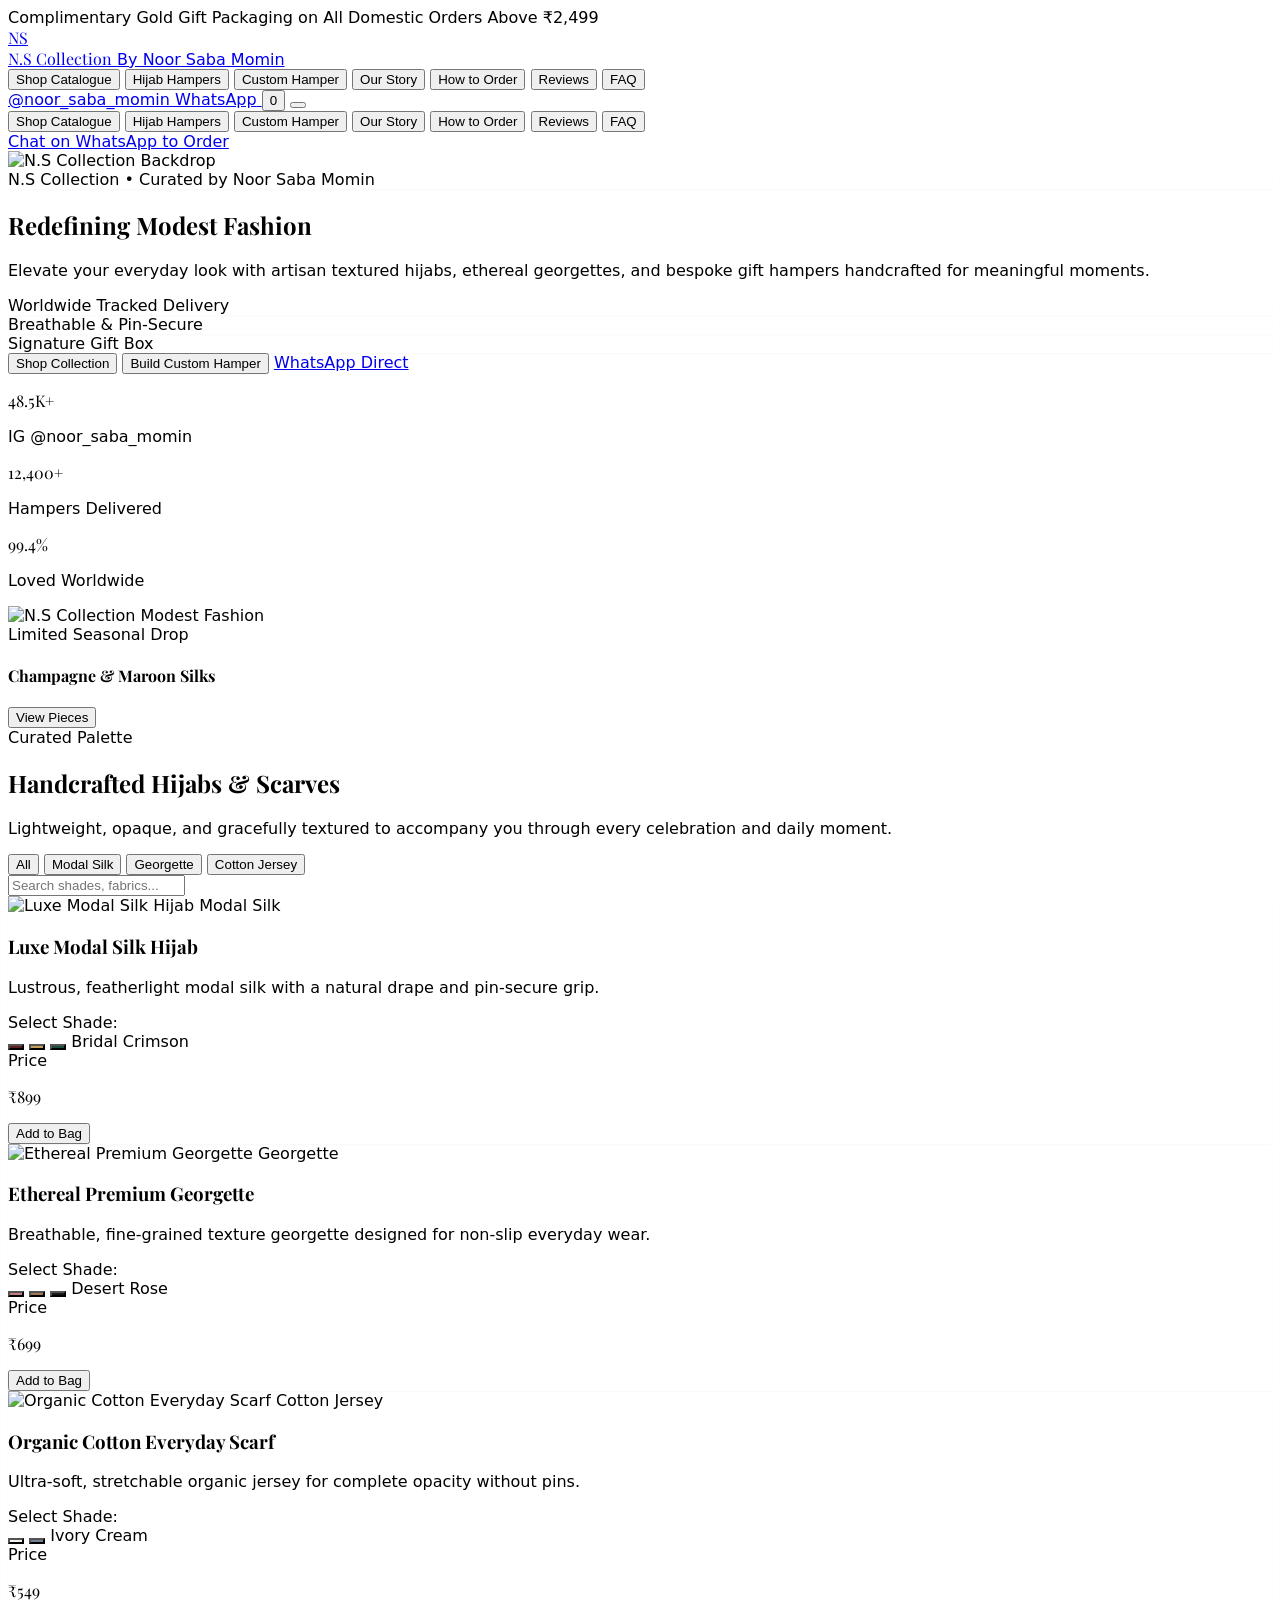
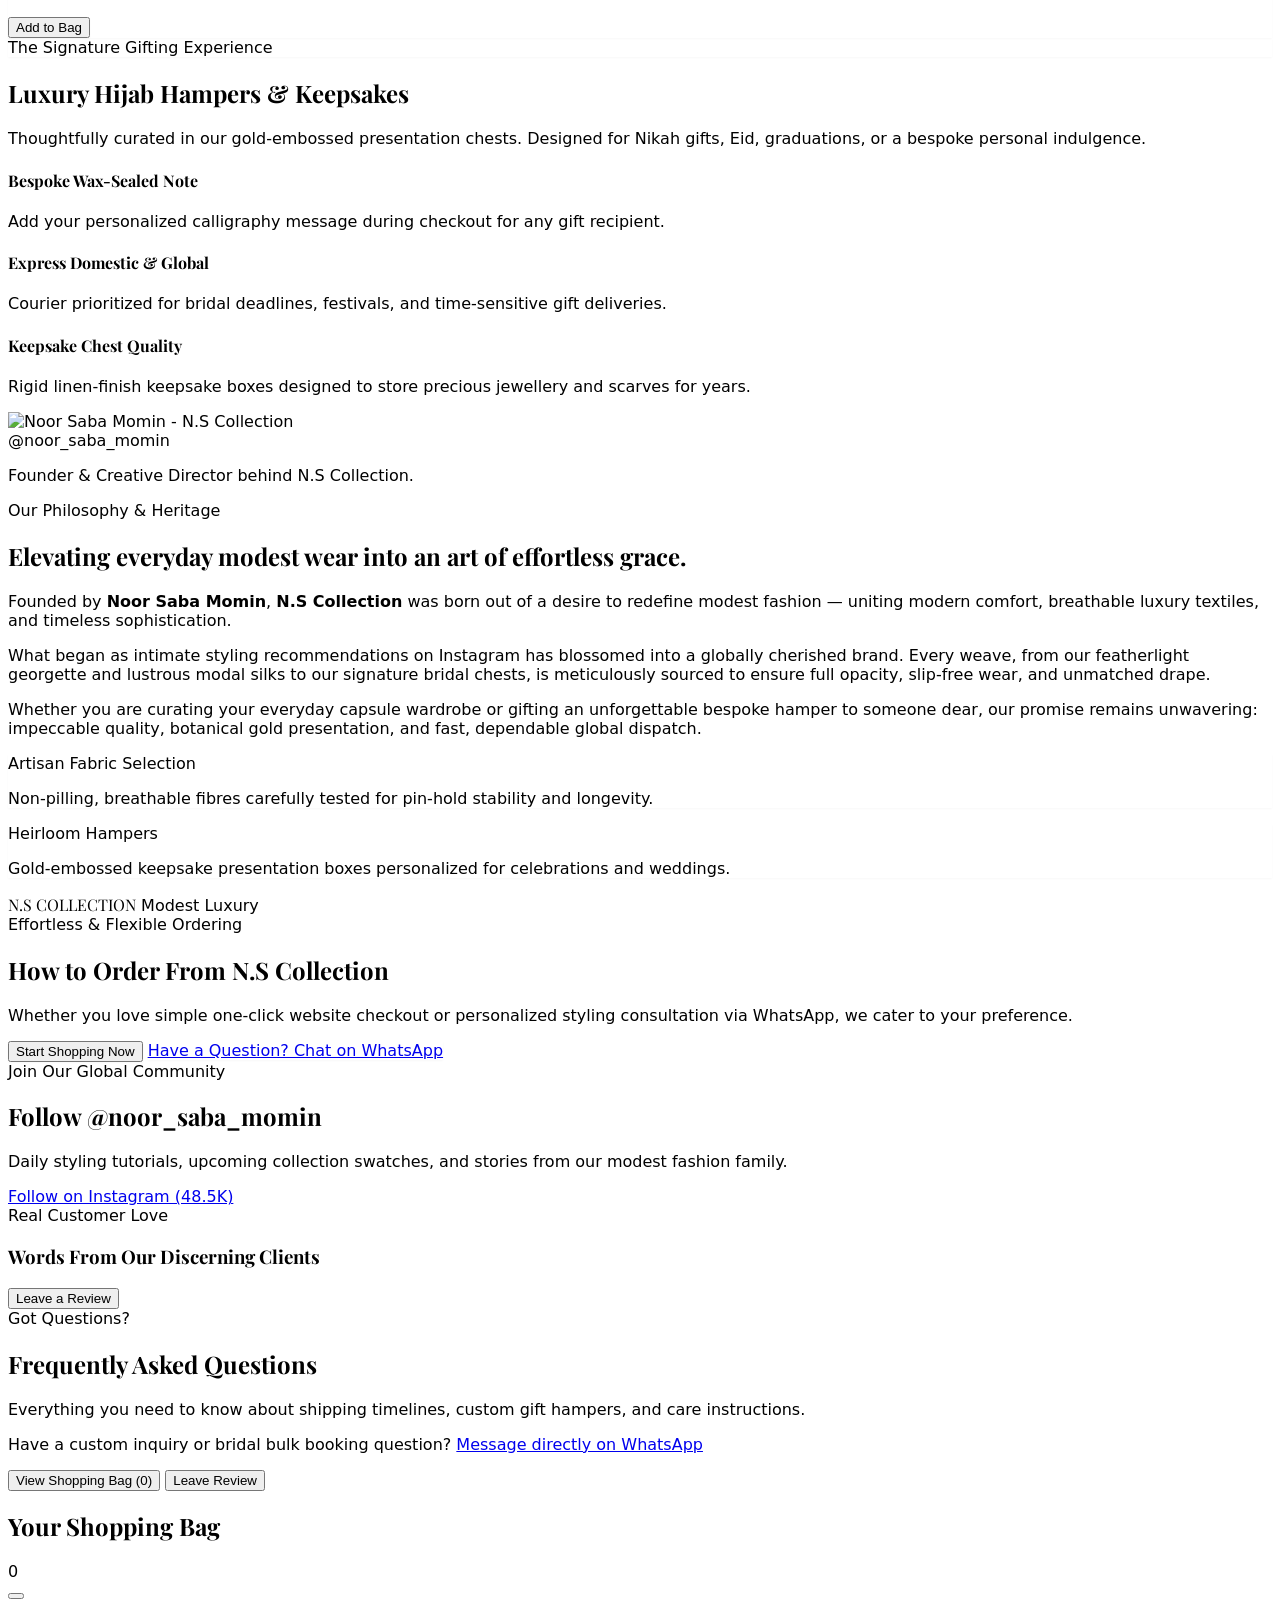
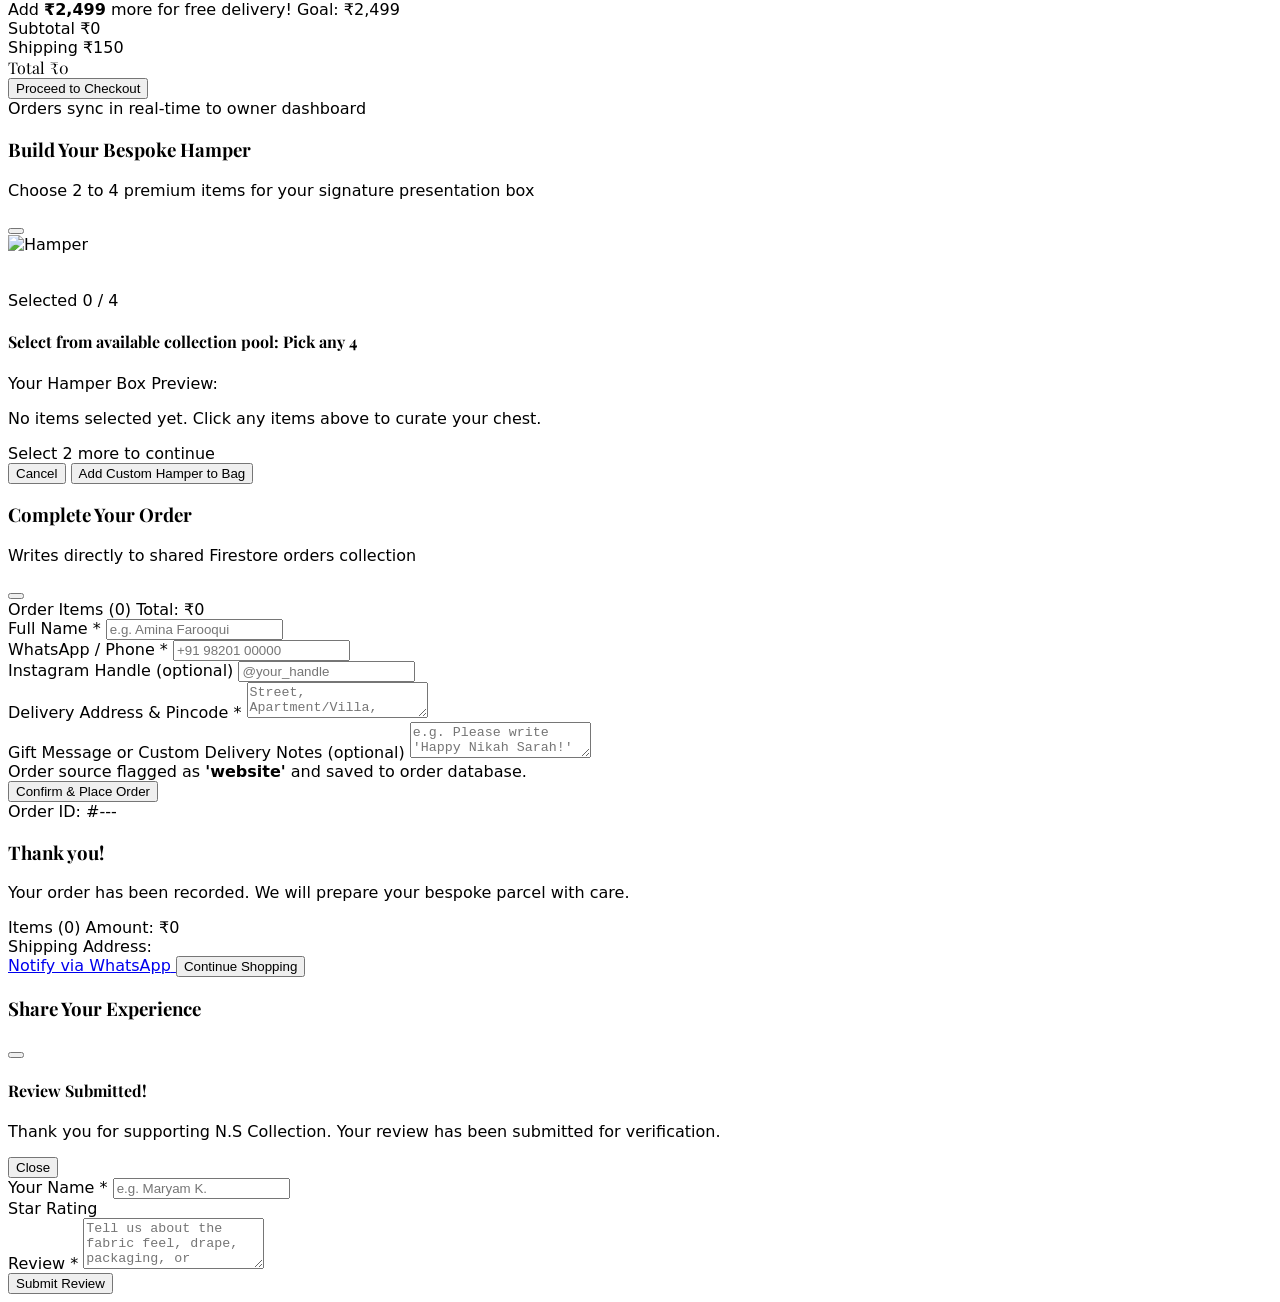
==== index.html @ 67eaa4ca "Rename app.html to index.html" ====
<!DOCTYPE html>
<html lang="en" class="scroll-smooth">
<head>
  <meta charset="UTF-8" />
  <meta name="viewport" content="width=device-width, initial-scale=1.0" />
  <title>N.S Collection | Storefront</title>

  <!-- Tailwind CSS -->
  <script src="https://cdn.tailwindcss.com"></script>

  <!-- Lucide Icons -->
  <script src="https://unpkg.com/lucide@latest"></script>

  <!-- Canvas Confetti -->
  <script src="https://cdn.jsdelivr.net/npm/canvas-confetti@1.6.0/dist/confetti.browser.min.js"></script>

  <!-- Google Fonts for Serif Look -->
  <link rel="preconnect" href="https://fonts.googleapis.com">
  <link rel="preconnect" href="https://fonts.gstatic.com" crossorigin>
  <link rel="stylesheet" href="style.css">
  <link href="https://fonts.googleapis.com/css2?family=Playfair+Display:ital,wght@0,400..700;1,400..700&display=swap" rel="stylesheet">
</head>
<body id="top" class="bg-[#FDFBF7] text-[#1E1E1E] antialiased">

  <!-- Promo Banner -->
  <div id="promo-banner" class="bg-[#5C1D24] text-[#FAF7F0] text-[11px] sm:text-xs py-1.5 px-3 text-center border-b border-[#C5A059]/30 relative overflow-hidden">
    <div class="flex items-center justify-center gap-1.5">
      <i data-lucide="sparkles" class="w-3 h-3 text-[#E6CA85] flex-shrink-0 animate-pulse"></i>
      <span id="promo-banner-text" class="font-sans font-medium tracking-wide">Complimentary Gold Gift Packaging on All Domestic Orders Above ₹2,499</span>
      <i data-lucide="sparkles" class="w-3 h-3 text-[#E6CA85] flex-shrink-0 animate-pulse"></i>
    </div>
  </div>

  <!-- HEADER / NAVBAR -->
  <header class="sticky top-0 z-40 bg-[#FDFBF7]/95 backdrop-blur-md border-b border-[#E8E1D5] transition-all">
    <div class="max-w-7xl mx-auto px-4 sm:px-6 lg:px-8 h-16 flex items-center justify-between">
      
      <!-- Brand Logo -->
      <a href="#top" id="brand-logo" class="flex-shrink-0 flex items-center gap-2">
        <div class="w-8 h-8 rounded-full bg-[#5C1D24] text-[#E6CA85] flex items-center justify-center font-serif font-bold text-sm border border-[#C5A059]">
          NS
        </div>
        <div class="flex flex-col">
          <span class="font-serif text-base font-semibold tracking-wide text-[#1E1E1E]">N.S Collection</span>
          <span class="text-[9px] tracking-widest uppercase text-[#C5A059] font-sans">By Noor Saba Momin</span>
        </div>
      </a>

      <!-- Desktop Nav Links -->
      <nav class="hidden lg:flex items-center space-x-5 text-[13px] font-medium text-[#1E1E1E]">
        <button onclick="navigateToSection('section-shop')" class="relative py-1 text-zinc-700 hover:text-[#5C1D24] transition-colors cursor-pointer">Shop Catalogue</button>
        <button onclick="navigateToSection('section-hampers')" class="relative py-1 text-zinc-700 hover:text-[#5C1D24] transition-colors cursor-pointer">Hijab Hampers</button>
        <button onclick="navigateToSection('section-custom-hamper')" class="relative py-1 text-zinc-700 hover:text-[#5C1D24] transition-colors cursor-pointer">Custom Hamper</button>
        <button onclick="navigateToSection('section-about')" class="relative py-1 text-zinc-700 hover:text-[#5C1D24] transition-colors cursor-pointer">Our Story</button>
        <button onclick="navigateToSection('section-how-to-order')" class="relative py-1 text-zinc-700 hover:text-[#5C1D24] transition-colors cursor-pointer">How to Order</button>
        <button onclick="navigateToSection('section-reviews')" class="relative py-1 text-zinc-700 hover:text-[#5C1D24] transition-colors cursor-pointer">Reviews</button>
        <button onclick="navigateToSection('section-faq')" class="relative py-1 text-zinc-700 hover:text-[#5C1D24] transition-colors cursor-pointer">FAQ</button>
      </nav>

      <!-- Right CTA Actions -->
      <div class="flex items-center gap-2.5">
        <a href="https://instagram.com/noor_saba_momin" target="_blank" rel="noopener noreferrer" title="Follow @noor_saba_momin on Instagram" class="hidden sm:flex items-center gap-1.5 text-[11px] text-zinc-600 hover:text-[#5C1D24] px-2.5 py-1 rounded-full border border-[#E8E1D5] hover:border-[#C5A059] transition-colors">
          <i data-lucide="instagram" class="w-3 h-3 text-[#C5A059]"></i>
          <span class="font-medium">@noor_saba_momin</span>
        </a>

        <a href="https://wa.me/?text=Hi%20N.S%20Collection%2C%20I%20would%20like%20to%20order%20from%20your%20hijab%20catalogue!" target="_blank" rel="noopener noreferrer" class="hidden md:flex items-center gap-1.5 bg-[#25D366]/10 text-[#128C7E] hover:bg-[#25D366]/20 px-2.5 py-1 rounded-full text-xs font-semibold border border-[#25D366]/30 transition-all">
          <i data-lucide="message-circle" class="w-3 h-3"></i>
          <span>WhatsApp</span>
        </a>

        <!-- Header Cart Button -->
        <button id="btn-open-cart" onclick="openCartDrawer()" aria-label="Open Shopping Bag" class="relative p-2 rounded-full bg-[#FAF7F0] border border-[#C5A059]/40 hover:bg-[#F3EDE2] text-[#1E1E1E] transition-colors flex items-center justify-center shadow-xs cursor-pointer">
          <i data-lucide="shopping-bag" class="w-4 h-4 text-[#5C1D24]"></i>
          <span id="cart-badge" class="absolute -top-1 -right-1 bg-[#5C1D24] text-white text-[10px] font-bold rounded-full w-4.5 h-4.5 flex items-center justify-center border-2 border-white shadow-xs">
            0
          </span>
        </button>

        <!-- Mobile Menu Toggle -->
        <button id="mobile-menu-btn" onclick="toggleMobileMenu()" class="lg:hidden p-1.5 rounded-lg text-zinc-700 hover:text-zinc-900 hover:bg-zinc-100 cursor-pointer" aria-label="Toggle menu">
          <i data-lucide="menu" id="menu-icon" class="w-5 h-5"></i>
          <i data-lucide="x" id="close-icon" class="w-5 h-5 hidden"></i>
        </button>
      </div>
    </div>

    <!-- Mobile Nav Drawer -->
    <div id="mobile-drawer" class="hidden lg:hidden bg-[#FDFBF7] border-b border-[#E8E1D5] px-4 pt-2 pb-5 space-y-2.5 shadow-lg">
      <div class="grid grid-cols-1 gap-1">
        <button onclick="navigateToSection('section-shop'); toggleMobileMenu();" class="text-left px-3 py-2 rounded-md text-xs font-medium text-zinc-800 hover:bg-[#F3EDE2] hover:text-[#5C1D24] cursor-pointer">Shop Catalogue</button>
        <button onclick="navigateToSection('section-hampers'); toggleMobileMenu();" class="text-left px-3 py-2 rounded-md text-xs font-medium text-zinc-800 hover:bg-[#F3EDE2] hover:text-[#5C1D24] cursor-pointer">Hijab Hampers</button>
        <button onclick="navigateToSection('section-custom-hamper'); toggleMobileMenu();" class="text-left px-3 py-2 rounded-md text-xs font-medium text-zinc-800 hover:bg-[#F3EDE2] hover:text-[#5C1D24] cursor-pointer">Custom Hamper</button>
        <button onclick="navigateToSection('section-about'); toggleMobileMenu();" class="text-left px-3 py-2 rounded-md text-xs font-medium text-zinc-800 hover:bg-[#F3EDE2] hover:text-[#5C1D24] cursor-pointer">Our Story</button>
        <button onclick="navigateToSection('section-how-to-order'); toggleMobileMenu();" class="text-left px-3 py-2 rounded-md text-xs font-medium text-zinc-800 hover:bg-[#F3EDE2] hover:text-[#5C1D24] cursor-pointer">How to Order</button>
        <button onclick="navigateToSection('section-reviews'); toggleMobileMenu();" class="text-left px-3 py-2 rounded-md text-xs font-medium text-zinc-800 hover:bg-[#F3EDE2] hover:text-[#5C1D24] cursor-pointer">Reviews</button>
        <button onclick="navigateToSection('section-faq'); toggleMobileMenu();" class="text-left px-3 py-2 rounded-md text-xs font-medium text-zinc-800 hover:bg-[#F3EDE2] hover:text-[#5C1D24] cursor-pointer">FAQ</button>
      </div>

      <div class="pt-2.5 border-t border-[#E8E1D5] flex flex-col gap-2">
        <a href="https://wa.me/?text=Hi%20N.S%20Collection%2C%20I%20would%20like%20to%20place%20an%20order!" target="_blank" rel="noopener noreferrer" class="flex items-center justify-center gap-1.5 w-full py-2 bg-[#25D366] text-white rounded-md text-xs font-medium shadow-xs">
          <i data-lucide="message-circle" class="w-3.5 h-3.5"></i>
          <span>Chat on WhatsApp to Order</span>
        </a>
      </div>
    </div>
  </header>

  <!-- Hero Section -->
  <section class="relative overflow-hidden pt-6 pb-12 lg:py-16 border-b border-[#EFE8DC]">
    <div class="absolute inset-0 z-0">
      <img id="hero-bg-img" src="https://images.unsplash.com/photo-1609357605129-26f69add5d6e?auto=format&fit=crop&w=2000&q=85" alt="N.S Collection Backdrop" class="w-full h-full object-cover object-center scale-105" />
      <div class="absolute inset-0 bg-gradient-to-r from-[#FDFBF7]/97 via-[#FAF6ED]/93 to-[#FDFBF7]/96 backdrop-blur-[2px]"></div>
      <div class="absolute inset-0 bg-[radial-gradient(#C5A059_1px,transparent_1px)] [background-size:24px_24px] opacity-10"></div>
    </div>

    <div class="absolute top-0 right-0 -mr-20 -mt-20 w-80 h-80 rounded-full bg-[#C5A059]/10 blur-3xl pointer-events-none z-0"></div>
    <div class="absolute bottom-0 left-0 -ml-20 -mb-20 w-72 h-72 rounded-full bg-[#5C1D24]/10 blur-3xl pointer-events-none z-0"></div>

    <div class="max-w-7xl mx-auto px-4 sm:px-6 lg:px-8 relative z-10">
      <div class="grid grid-cols-1 lg:grid-cols-12 gap-8 lg:gap-10 items-center">
        <div class="lg:col-span-7 text-center lg:text-left space-y-4 sm:space-y-5">
          <div class="inline-flex items-center gap-1.5 px-3 py-1 rounded-full bg-white/90 border border-[#C5A059]/40 text-[#5C1D24] text-[11px] font-medium tracking-wide shadow-2xs">
            <i data-lucide="sparkles" class="w-3 h-3 text-[#C5A059]"></i>
            <span>N.S Collection • Curated by Noor Saba Momin</span>
          </div>

          <h1 id="hero-heading" class="font-serif text-3xl sm:text-4xl lg:text-5xl font-normal text-[#1E1E1E] leading-[1.18] tracking-tight">
            Redefining Modest Fashion
          </h1>

          <p id="hero-subheading" class="font-sans text-xs sm:text-sm text-zinc-600 max-w-xl leading-relaxed font-light mx-auto lg:mx-0">
            Elevate your everyday look with artisan textured hijabs, ethereal georgettes, and bespoke gift hampers handcrafted for meaningful moments.
          </p>

          <div class="flex flex-wrap justify-center lg:justify-start gap-2 sm:gap-2.5 text-[11px] text-zinc-700 pt-1">
            <div class="flex items-center gap-1.5 px-2.5 py-1 rounded-md bg-white/90 border border-[#E8E1D5] shadow-2xs">
              <i data-lucide="globe" class="w-3 h-3 text-[#C5A059]"></i>
              <span class="font-medium">Worldwide Tracked Delivery</span>
            </div>
            <div class="flex items-center gap-1.5 px-2.5 py-1 rounded-md bg-white/90 border border-[#E8E1D5] shadow-2xs">
              <i data-lucide="shield-check" class="w-3 h-3 text-[#C5A059]"></i>
              <span class="font-medium">Breathable & Pin-Secure</span>
            </div>
            <div class="flex items-center gap-1.5 px-2.5 py-1 rounded-md bg-white/90 border border-[#E8E1D5] shadow-2xs">
              <i data-lucide="heart" class="w-3 h-3 text-[#5C1D24]"></i>
              <span class="font-medium">Signature Gift Box</span>
            </div>
          </div>

          <div class="flex flex-col sm:flex-row items-center justify-center lg:justify-start gap-2.5 pt-2">
            <button id="hero-cta-shop" class="w-full sm:w-auto px-5 py-2.5 rounded-full bg-[#5C1D24] text-white font-medium text-xs sm:text-sm hover:bg-[#47151a] transition-all shadow-xs hover:shadow-md flex items-center justify-center gap-2 group cursor-pointer">
              <span>Shop Collection</span>
              <i data-lucide="arrow-right" class="w-3.5 h-3.5 text-[#E6CA85] group-hover:translate-x-0.5 transition-transform"></i>
            </button>

            <button id="hero-cta-custom-hamper" class="w-full sm:w-auto px-4.5 py-2.5 rounded-full bg-white/90 text-[#1E1E1E] border border-[#C5A059] font-medium text-xs sm:text-sm hover:bg-[#F3EDE2] transition-all flex items-center justify-center gap-1.5 shadow-2xs cursor-pointer">
              <i data-lucide="sparkles" class="w-3.5 h-3.5 text-[#C5A059]"></i>
              <span>Build Custom Hamper</span>
            </button>

            <a href="https://wa.me/?text=Hello%20Noor%20Saba%2C%20I%20am%20interested%20in%20ordering%20from%20N.S%20Collection!" target="_blank" rel="noopener noreferrer" class="w-full sm:w-auto px-4 py-2.5 rounded-full bg-[#25D366]/10 text-[#128C7E] border border-[#25D366]/30 font-medium text-xs sm:text-sm hover:bg-[#25D366]/20 transition-all flex items-center justify-center gap-1.5">
              <i data-lucide="message-circle" class="w-3.5 h-3.5 text-[#25D366]"></i>
              <span>WhatsApp Direct</span>
            </a>
          </div>

          <div class="grid grid-cols-3 gap-3 pt-4 border-t border-[#E8E1D5]/80 max-w-md mx-auto lg:mx-0">
            <div>
              <p id="stat-ig" class="font-serif text-xl sm:text-2xl font-bold text-[#5C1D24]">48.5K+</p>
              <p class="text-[10px] text-zinc-500 font-medium mt-0.5">IG @noor_saba_momin</p>
            </div>
            <div>
              <p id="stat-hampers" class="font-serif text-xl sm:text-2xl font-bold text-[#C5A059]">12,400+</p>
              <p class="text-[10px] text-zinc-500 font-medium mt-0.5">Hampers Delivered</p>
            </div>
            <div>
              <p class="font-serif text-xl sm:text-2xl font-bold text-[#1E1E1E]">99.4%</p>
              <p class="text-[10px] text-zinc-500 font-medium mt-0.5">Loved Worldwide</p>
            </div>
          </div>
        </div>

        <div class="lg:col-span-5 relative">
          <div class="relative mx-auto max-w-sm lg:max-w-none">
            <div class="absolute -inset-2 rounded-xl border border-[#C5A059]/40 transform rotate-1 hidden sm:block pointer-events-none"></div>
            <div class="relative rounded-lg overflow-hidden shadow-xl bg-zinc-100 aspect-[4/5] border border-[#E8E1D5]">
              <img id="hero-img" src="https://images.unsplash.com/photo-1584917865442-de89df76afd3?auto=format&fit=crop&w=1200&q=85" alt="N.S Collection Modest Fashion" class="w-full h-full object-cover object-center transform hover:scale-103 transition-transform duration-700" />
              <div class="absolute bottom-3 left-3 right-3 bg-[#FDFBF7]/95 backdrop-blur-xs p-3 rounded-lg border border-[#C5A059]/30 shadow-md flex items-center justify-between">
                <div>
                  <span class="text-[9px] tracking-widest uppercase font-semibold text-[#C5A059] block">Limited Seasonal Drop</span>
                  <h4 class="font-serif text-xs sm:text-sm font-semibold text-[#1E1E1E]">Champagne & Maroon Silks</h4>
                </div>
                <button id="hero-card-view-btn" class="text-[11px] font-semibold text-[#5C1D24] underline underline-offset-2 hover:text-[#C5A059] transition-colors cursor-pointer">
                  View Pieces
                </button>
              </div>
            </div>
          </div>
        </div>
      </div>
    </div>
  </section>

  <!-- SHOP SECTION -->
  <section id="section-shop" class="py-14 sm:py-16 bg-[#FDFBF7] border-b border-[#EFE8DC]">
    <div class="max-w-7xl mx-auto px-4 sm:px-6 lg:px-8">
      
      <div class="text-center max-w-2xl mx-auto space-y-2 mb-8 sm:mb-10">
        <div class="inline-flex items-center gap-1.5 text-[11px] font-semibold uppercase tracking-[0.2em] text-[#C5A059]">
          <i data-lucide="sparkles" class="w-3 h-3"></i>
          <span>Curated Palette</span>
        </div>
        <h2 class="font-serif text-2xl sm:text-3xl lg:text-4xl font-normal text-[#1E1E1E]">
          Handcrafted Hijabs & Scarves
        </h2>
        <p class="font-sans text-xs sm:text-sm text-zinc-600 font-light max-w-lg mx-auto">
          Lightweight, opaque, and gracefully textured to accompany you through every celebration and daily moment.
        </p>
      </div>

      <!-- Filter Controls & Search Bar -->
      <div class="flex flex-col md:flex-row items-center justify-between gap-3 mb-8">
        <div id="category-tabs-container" class="flex items-center gap-1.5 overflow-x-auto w-full md:w-auto pb-1.5 md:pb-0 scrollbar-none">
          <!-- Dynamically Generated Category Tabs -->
        </div>

        <div class="relative w-full md:w-64">
          <i data-lucide="search" class="w-3.5 h-3.5 text-zinc-400 absolute left-3 top-1/2 -translate-y-1/2"></i>
          <input
            type="text"
            id="shop-search-input"
            placeholder="Search shades, fabrics..."
            oninput="handleSearch(event)"
            class="w-full pl-8 pr-3 py-1.5 bg-white border border-[#E8E1D5] rounded-full text-xs text-zinc-800 focus:outline-none focus:border-[#C5A059] focus:ring-1 focus:ring-[#C5A059] transition-all"
          />
        </div>
      </div>

      <!-- Product Cards Grid -->
      <div id="product-grid-container">
        <!-- Dynamic Product Cards Grid Rendered Here -->
      </div>
    </div>
  </section>

  <!-- Hampers Section -->
  <section id="section-hampers" class="py-14 sm:py-16 bg-[#FAF7F0] border-b border-[#EFE8DC] relative overflow-hidden">
    <div class="absolute top-1/2 left-0 -translate-y-1/2 w-80 h-80 bg-[#C5A059]/5 rounded-full blur-3xl pointer-events-none"></div>

    <div class="max-w-7xl mx-auto px-4 sm:px-6 lg:px-8 relative z-10">
      <div class="text-center max-w-2xl mx-auto space-y-2 mb-10">
        <div class="inline-flex items-center gap-1.5 px-3 py-1 rounded-full bg-white border border-[#C5A059]/50 text-[#5C1D24] text-[11px] font-semibold uppercase tracking-[0.2em] shadow-2xs">
          <i data-lucide="gift" class="w-3 h-3 text-[#C5A059]"></i>
          <span>The Signature Gifting Experience</span>
        </div>
        <h2 class="font-serif text-2xl sm:text-3xl lg:text-4xl font-normal text-[#1E1E1E]">Luxury Hijab Hampers & Keepsakes</h2>
        <p class="font-sans text-xs sm:text-sm text-zinc-600 font-light leading-relaxed max-w-lg mx-auto">
          Thoughtfully curated in our gold-embossed presentation chests. Designed for Nikah gifts, Eid, graduations, or a bespoke personal indulgence.
        </p>
      </div>

      <div id="hampers-grid" class="grid grid-cols-1 lg:grid-cols-2 gap-6 lg:gap-8 mb-12">
        <!-- Rendered dynamically by JavaScript -->
      </div>

      <div class="bg-white rounded-xl border border-[#E8E1D5] p-4 sm:p-5 grid grid-cols-1 md:grid-cols-3 gap-4 text-center divide-y md:divide-y-0 md:divide-x divide-[#E8E1D5]">
        <div class="px-3 space-y-0.5">
          <h4 class="font-serif text-sm font-semibold text-[#1E1E1E]">Bespoke Wax-Sealed Note</h4>
          <p class="text-[11px] text-zinc-500 font-light">Add your personalized calligraphy message during checkout for any gift recipient.</p>
        </div>
        <div class="pt-3 md:pt-0 px-3 space-y-0.5">
          <h4 class="font-serif text-sm font-semibold text-[#1E1E1E]">Express Domestic & Global</h4>
          <p class="text-[11px] text-zinc-500 font-light">Courier prioritized for bridal deadlines, festivals, and time-sensitive gift deliveries.</p>
        </div>
        <div class="pt-3 md:pt-0 px-3 space-y-0.5">
          <h4 class="font-serif text-sm font-semibold text-[#1E1E1E]">Keepsake Chest Quality</h4>
          <p class="text-[11px] text-zinc-500 font-light">Rigid linen-finish keepsake boxes designed to store precious jewellery and scarves for years.</p>
        </div>
      </div>
    </div>
  </section>

  <!-- About Section -->
  <section id="section-about" class="py-14 sm:py-16 bg-[#FAF7F0] border-b border-[#EFE8DC] relative overflow-hidden">
    <div class="max-w-7xl mx-auto px-4 sm:px-6 lg:px-8">
      <div class="grid grid-cols-1 lg:grid-cols-12 gap-8 lg:gap-10 items-center">
        <div class="lg:col-span-5 relative order-2 lg:order-1">
          <div class="relative mx-auto max-w-xs sm:max-w-sm">
            <div class="rounded-xl overflow-hidden shadow-md border border-[#C5A059]/40 aspect-[4/5] bg-zinc-200">
              <img src="https://images.unsplash.com/photo-1596755094514-f87e34085b2c?auto=format&fit=crop&w=800&q=80" alt="Noor Saba Momin - N.S Collection" class="w-full h-full object-cover" />
            </div>
            <div class="absolute -bottom-4 -right-2 sm:-right-4 bg-white p-3 rounded-lg shadow-md border border-[#E8E1D5] max-w-[200px]">
              <div class="flex items-center gap-1.5 mb-0.5">
                <i data-lucide="instagram" class="w-3.5 h-3.5 text-[#5C1D24]"></i>
                <span class="text-xs font-bold text-zinc-900">@noor_saba_momin</span>
              </div>
              <p class="text-[10px] text-zinc-500 leading-tight">Founder & Creative Director behind N.S Collection.</p>
            </div>
          </div>
        </div>

        <div class="lg:col-span-7 space-y-4 order-1 lg:order-2">
          <div class="inline-flex items-center gap-1.5 text-[11px] font-semibold uppercase tracking-[0.2em] text-[#C5A059]">
            <i data-lucide="sparkles" class="w-3 h-3"></i>
            <span>Our Philosophy & Heritage</span>
          </div>

          <h2 class="font-serif text-2xl sm:text-3xl text-[#1E1E1E] font-normal leading-snug">
            Elevating everyday modest wear into an art of effortless grace.
          </h2>

          <div class="space-y-3 font-sans text-xs sm:text-sm text-zinc-600 leading-relaxed font-light">
            <p>Founded by <strong class="font-medium text-zinc-800">Noor Saba Momin</strong>, <strong>N.S Collection</strong> was born out of a desire to redefine modest fashion — uniting modern comfort, breathable luxury textiles, and timeless sophistication.</p>
            <p>What began as intimate styling recommendations on Instagram has blossomed into a globally cherished brand. Every weave, from our featherlight georgette and lustrous modal silks to our signature bridal chests, is meticulously sourced to ensure full opacity, slip-free wear, and unmatched drape.</p>
            <p>Whether you are curating your everyday capsule wardrobe or gifting an unforgettable bespoke hamper to someone dear, our promise remains unwavering: impeccable quality, botanical gold presentation, and fast, dependable global dispatch.</p>
          </div>

          <div class="grid grid-cols-1 sm:grid-cols-2 gap-3 pt-2">
            <div class="p-3 rounded-lg bg-white border border-[#E8E1D5] shadow-2xs space-y-1">
              <div class="flex items-center gap-1.5 text-[#5C1D24] font-semibold text-xs">
                <i data-lucide="award" class="w-3.5 h-3.5 text-[#C5A059]"></i>
                <span>Artisan Fabric Selection</span>
              </div>
              <p class="text-[11px] text-zinc-500 leading-normal font-light">
                Non-pilling, breathable fibres carefully tested for pin-hold stability and longevity.
              </p>
            </div>

            <div class="p-3 rounded-lg bg-white border border-[#E8E1D5] shadow-2xs space-y-1">
              <div class="flex items-center gap-1.5 text-[#5C1D24] font-semibold text-xs">
                <i data-lucide="package-check" class="w-3.5 h-3.5 text-[#C5A059]"></i>
                <span>Heirloom Hampers</span>
              </div>
              <p class="text-[11px] text-zinc-500 leading-normal font-light">
                Gold-embossed keepsake presentation boxes personalized for celebrations and weddings.
              </p>
            </div>
          </div>

          <div class="pt-2">
            <div class="flex items-center gap-2">
              <span class="font-serif text-lg font-bold text-[#5C1D24] tracking-wider">N.S COLLECTION</span>
              <span class="text-[10px] text-[#C5A059] uppercase tracking-widest border-l border-[#E8E1D5] pl-2">Modest Luxury</span>
            </div>
          </div>
        </div>
      </div>
    </div>
  </section>

  <!-- How To Order Section -->
  <section id="section-how-to-order" class="py-14 sm:py-16 bg-[#FAF7F0] border-b border-[#EFE8DC]">
    <div class="max-w-7xl mx-auto px-4 sm:px-6 lg:px-8">
      <div class="text-center max-w-2xl mx-auto space-y-2 mb-10">
        <div class="inline-flex items-center gap-1.5 text-[11px] font-semibold uppercase tracking-[0.2em] text-[#C5A059]">
          <i data-lucide="sparkles" class="w-3 h-3"></i>
          <span>Effortless & Flexible Ordering</span>
        </div>
        <h2 class="font-serif text-2xl sm:text-3xl font-normal text-[#1E1E1E]">How to Order From N.S Collection</h2>
        <p class="font-sans text-xs sm:text-sm text-zinc-600 font-light">
          Whether you love simple one-click website checkout or personalized styling consultation via WhatsApp, we cater to your preference.
        </p>
      </div>

      <div id="how-to-order-steps" class="grid grid-cols-1 md:grid-cols-3 gap-5 relative">
        <!-- Rendered dynamically by JavaScript -->
      </div>

      <div class="mt-8 text-center flex flex-wrap items-center justify-center gap-3">
        <button id="btn-start-shopping" class="px-5 py-2.5 rounded-full bg-[#5C1D24] text-white text-xs sm:text-sm font-medium hover:bg-[#47151a] transition-all shadow-2xs cursor-pointer">
          Start Shopping Now
        </button>
        <a href="https://wa.me/?text=Hi%20N.S%20Collection%2C%20I%20have%20a%20question%20about%20ordering!" target="_blank" rel="noopener noreferrer" class="px-4.5 py-2.5 rounded-full bg-white border border-[#25D366] text-[#128C7E] text-xs sm:text-sm font-medium hover:bg-[#25D366]/10 transition-all flex items-center gap-1.5 shadow-2xs">
          <i data-lucide="message-circle" class="w-3.5 h-3.5 text-[#25D366]"></i>
          <span>Have a Question? Chat on WhatsApp</span>
        </a>
      </div>
    </div>
  </section>

  <!-- SOCIAL PROOF / REVIEWS SECTION -->
  <section id="section-reviews" class="py-14 sm:py-16 bg-[#FDFBF7] border-b border-[#EFE8DC]">
    <div class="max-w-7xl mx-auto px-4 sm:px-6 lg:px-8 space-y-10">
      
      <!-- Instagram Header & Follower Proof -->
      <div class="text-center max-w-2xl mx-auto space-y-2">
        <div class="inline-flex items-center gap-1.5 px-3 py-1 rounded-full bg-white border border-[#C5A059]/40 text-[#5C1D24] text-[11px] font-semibold uppercase tracking-[0.2em] shadow-xs">
          <i data-lucide="instagram" class="w-3 h-3 text-[#C5A059]"></i>
          <span>Join Our Global Community</span>
        </div>

        <h2 class="font-serif text-2xl sm:text-3xl text-[#1E1E1E] font-normal">
          Follow @noor_saba_momin
        </h2>

        <p class="font-sans text-xs sm:text-sm text-zinc-600 font-light max-w-md mx-auto leading-relaxed">
          Daily styling tutorials, upcoming collection swatches, and stories from our modest fashion family.
        </p>

        <div class="pt-1.5">
          <a
            href="https://instagram.com/noor_saba_momin"
            target="_blank"
            rel="noopener noreferrer"
            class="inline-flex items-center gap-1.5 px-4.5 py-2 rounded-full bg-gradient-to-r from-[#833AB4] via-[#FD1D1D] to-[#F77737] text-white text-xs font-semibold shadow-xs hover:opacity-95 transition-opacity"
          >
            <i data-lucide="instagram" class="w-3.5 h-3.5"></i>
            <span id="ig-follower-text">Follow on Instagram (48.5K)</span>
          </a>
        </div>
      </div>

      <!-- Instagram Highlight Reel Grid -->
      <div id="instagram-reel-grid" class="grid grid-cols-2 lg:grid-cols-4 gap-3 sm:gap-4">
        <!-- Rendered via JavaScript -->
      </div>

      <!-- Customer Reviews & Testimonials Section -->
      <div class="pt-6 border-t border-[#E8E1D5] space-y-6">
        <div class="flex flex-col sm:flex-row items-center justify-between gap-3">
          <div>
            <span class="text-[10px] font-semibold uppercase tracking-wider text-[#C5A059] block">
              Real Customer Love
            </span>
            <h3 class="font-serif text-xl sm:text-2xl text-[#1E1E1E]">
              Words From Our Discerning Clients
            </h3>
          </div>
          <button
            onclick="openReviewModal()"
            class="px-4 py-2 rounded-full bg-white border border-[#C5A059] hover:bg-[#FAF7F0] text-[#5C1D24] text-xs font-semibold flex items-center gap-1.5 shadow-xs transition-colors cursor-pointer"
          >
            <i data-lucide="message-square-heart" class="w-3.5 h-3.5 text-[#C5A059]"></i>
            <span>Leave a Review</span>
          </button>
        </div>

        <div id="testimonials-grid" class="grid grid-cols-1 md:grid-cols-3 gap-4">
          <!-- Rendered via JavaScript -->
        </div>
      </div>

    </div>
  </section>

  <!-- FAQ Section -->
  <section id="section-faq" class="py-14 sm:py-16 bg-[#FDFBF7] border-b border-[#EFE8DC]">
    <div class="max-w-3xl mx-auto px-4 sm:px-6 lg:px-8">
      <div class="text-center space-y-2 mb-8">
        <div class="inline-flex items-center gap-1.5 text-[11px] font-semibold uppercase tracking-[0.2em] text-[#C5A059]">
          <i data-lucide="help-circle" class="w-3 h-3"></i>
          <span>Got Questions?</span>
        </div>
        <h2 class="font-serif text-2xl sm:text-3xl font-normal text-[#1E1E1E]">Frequently Asked Questions</h2>
        <p class="font-sans text-xs sm:text-sm text-zinc-600 font-light">
          Everything you need to know about shipping timelines, custom gift hampers, and care instructions.
        </p>
      </div>

      <div id="faq-accordion" class="space-y-2.5">
        <!-- Rendered dynamically by JavaScript -->
      </div>

      <div class="mt-8 text-center bg-[#FAF7F0] p-4 rounded-xl border border-[#E8E1D5]">
        <p class="text-xs text-zinc-700">
          Have a custom inquiry or bridal bulk booking question?
          <a href="https://wa.me/?text=Hi%20Noor%20Saba%2C%20I%20have%20a%20question%20about%20N.S%20Collection!" target="_blank" rel="noopener noreferrer" class="text-[#5C1D24] font-semibold underline underline-offset-2 hover:text-[#C5A059] transition-colors">
            Message directly on WhatsApp
          </a>
        </p>
      </div>
    </div>
  </section>

  <!-- Open Cart Trigger (Floating CTA Bar) -->
  <div class="fixed bottom-4 right-4 z-40 flex items-center">
    <button id="btn-open-cart-floating" class="px-4 py-3 rounded-full bg-[#5C1D24] text-white text-xs font-bold shadow-lg hover:bg-[#47151a] flex items-center gap-2 cursor-pointer">
      <i data-lucide="shopping-bag" class="w-4 h-4 text-[#E6CA85]"></i>
      <span>View Shopping Bag (<span id="floating-cart-count">0</span>)</span>
    </button>
    <button id="btn-open-review-floating" class="ml-2 px-4 py-3 rounded-full bg-[#C5A059] text-white text-xs font-bold shadow-lg hover:bg-[#b08d47] flex items-center gap-2 cursor-pointer inline-flex">
      <i data-lucide="message-square-heart" class="w-4 h-4"></i>
      <span>Leave Review</span>
    </button>
  </div>

  <!-- Cart Drawer -->
  <div id="modal-cart-drawer" class="fixed inset-0 z-50 overflow-hidden hidden">
    <div id="cart-drawer-backdrop" class="absolute inset-0 bg-black/50 backdrop-blur-xs transition-opacity"></div>
    <div class="absolute inset-y-0 right-0 max-w-full flex pl-8">
      <div class="w-screen max-w-sm sm:max-w-md bg-[#FDFBF7] shadow-2xl flex flex-col border-l border-[#E8E1D5]">
        <div class="px-5 py-4 bg-[#FAF7F0] border-b border-[#E8E1D5] flex items-center justify-between">
          <div class="flex items-center gap-2">
            <i data-lucide="shopping-bag" class="w-4 h-4 text-[#5C1D24]"></i>
            <h2 class="font-serif text-lg font-medium text-[#1E1E1E]">Your Shopping Bag</h2>
            <span id="cart-item-badge" class="text-[11px] bg-[#5C1D24] text-white px-2 py-0.2 rounded-full font-bold">0</span>
          </div>
          <button id="btn-close-cart" class="p-1 rounded-full text-zinc-400 hover:text-zinc-700 hover:bg-zinc-200 transition-colors cursor-pointer">
            <i data-lucide="x" class="w-4 h-4"></i>
          </button>
        </div>

        <div class="px-5 py-2.5 bg-[#FAF8F3] border-b border-[#E8E1D5] space-y-1">
          <div class="flex items-center justify-between text-[11px] text-zinc-700 font-medium">
            <span id="free-shipping-message">Add <strong class="text-[#5C1D24]">₹2,499</strong> more for free delivery!</span>
            <span class="text-[10px] text-zinc-500 font-normal">Goal: ₹2,499</span>
          </div>
          <div class="w-full h-1 bg-zinc-200 rounded-full overflow-hidden">
            <div id="free-shipping-bar" class="h-full bg-gradient-to-r from-[#C5A059] to-[#5C1D24] transition-all duration-300 rounded-full" style="width: 0%;"></div>
          </div>
        </div>

        <div id="cart-items-container" class="flex-1 overflow-y-auto p-4 sm:p-5 space-y-3">
          <!-- Rendered dynamically by JavaScript -->
        </div>

        <div id="cart-footer" class="p-4 sm:p-5 bg-[#FAF7F0] border-t border-[#E8E1D5] space-y-3 hidden">
          <div class="space-y-1 text-xs text-zinc-600">
            <div class="flex justify-between">
              <span>Subtotal</span>
              <span id="cart-subtotal" class="font-semibold text-zinc-900">₹0</span>
            </div>
            <div class="flex justify-between">
              <span>Shipping</span>
              <span id="cart-shipping" class="font-semibold text-[#1E1E1E]">₹150</span>
            </div>
            <div class="flex justify-between pt-1.5 border-t border-[#E8E1D5]">
              <span class="font-serif font-bold text-zinc-900">Total</span>
              <span id="cart-total" class="font-serif font-bold text-base text-[#5C1D24]">₹0</span>
            </div>
          </div>

          <button id="btn-proceed-checkout" class="w-full py-2.5 rounded-full bg-[#5C1D24] hover:bg-[#47151a] text-white text-xs sm:text-sm font-medium tracking-wide flex items-center justify-center gap-2 shadow-sm transition-all cursor-pointer">
            <span>Proceed to Checkout</span>
            <i data-lucide="arrow-right" class="w-3.5 h-3.5 text-[#E6CA85]"></i>
          </button>

          <div class="flex items-center justify-center gap-1.5 text-[10px] text-zinc-500">
            <i data-lucide="shield-check" class="w-3 h-3 text-[#C5A059]"></i>
            <span>Orders sync in real-time to owner dashboard</span>
          </div>
        </div>
      </div>
    </div>
  </div>

  <!-- Build Your Own Hamper Modal -->
  <div id="modal-hamper" class="fixed inset-0 z-50 overflow-y-auto bg-black/60 backdrop-blur-xs flex items-center justify-center p-3 sm:p-4 hidden">
    <div class="bg-[#FDFBF7] w-full max-w-2xl rounded-2xl border border-[#C5A059]/40 shadow-2xl overflow-hidden flex flex-col max-h-[92vh]">
      <div class="bg-[#FAF7F0] px-6 py-4 border-b border-[#E8E1D5] flex items-center justify-between">
        <div class="flex items-center gap-2">
          <div class="w-8 h-8 rounded-full bg-[#C5A059]/20 flex items-center justify-center text-[#5C1D24]">
            <i data-lucide="sparkles" class="w-4 h-4 text-[#C5A059]"></i>
          </div>
          <div>
            <h3 class="font-serif text-lg sm:text-xl font-medium text-[#1E1E1E]">Build Your Bespoke Hamper</h3>
            <p class="text-xs text-zinc-500">Choose 2 to 4 premium items for your signature presentation box</p>
          </div>
        </div>
        <button id="btn-close-hamper-modal" class="p-1.5 rounded-full text-zinc-400 hover:text-zinc-700 hover:bg-zinc-200 transition-colors cursor-pointer">
          <i data-lucide="x" class="w-5 h-5"></i>
        </button>
      </div>

      <div class="p-6 overflow-y-auto space-y-6 flex-1">
        <div class="flex items-center gap-4 p-4 rounded-xl bg-white border border-[#E8E1D5]">
          <img id="hamper-modal-img" src="" alt="Hamper" class="w-16 h-16 rounded-lg object-cover border border-[#E8E1D5] flex-shrink-0" />
          <div class="flex-1">
            <h4 id="hamper-modal-name" class="font-serif text-base font-semibold text-[#1E1E1E]"></h4>
            <p id="hamper-modal-desc" class="text-xs text-zinc-500 line-clamp-1"></p>
            <p id="hamper-modal-price" class="font-serif text-base font-bold text-[#5C1D24] mt-0.5"></p>
          </div>
          <div class="text-right flex-shrink-0">
            <span class="text-[11px] font-semibold uppercase text-zinc-400 block">Selected</span>
            <span id="hamper-counter" class="text-sm font-bold px-2.5 py-1 rounded-full bg-amber-100 text-amber-800">
              0 / 4
            </span>
          </div>
        </div>

        <div id="hamper-modal-error" class="flex items-center gap-2 p-3 bg-red-50 border border-red-200 rounded-lg text-xs text-red-700 hidden">
          <i data-lucide="alert-circle" class="w-4 h-4 flex-shrink-0"></i>
          <span id="hamper-modal-error-text"></span>
        </div>

        <div class="space-y-3">
          <h4 class="font-serif text-sm font-semibold uppercase tracking-wider text-[#5C1D24] flex items-center justify-between">
            <span>Select from available collection pool:</span>
            <span class="text-xs font-normal text-zinc-500">Pick any 4</span>
          </h4>

          <div id="hamper-pool-grid" class="grid grid-cols-1 sm:grid-cols-2 gap-2.5">
            <!-- Pool items injected here -->
          </div>
        </div>

        <div class="p-4 bg-[#FAF7F0] rounded-xl border border-[#E8E1D5] space-y-2">
          <span class="text-[11px] font-semibold uppercase tracking-wider text-zinc-500 block">Your Hamper Box Preview:</span>
          <div id="hamper-preview-pills" class="flex flex-wrap gap-1.5">
            <p id="hamper-empty-preview" class="text-xs text-zinc-400 italic">No items selected yet. Click any items above to curate your chest.</p>
          </div>
        </div>
      </div>

      <div class="bg-[#FAF7F0] px-6 py-4 border-t border-[#E8E1D5] flex items-center justify-between gap-4">
        <div id="hamper-footer-status" class="text-xs text-zinc-500">Select 2 more to continue</div>

        <div class="flex items-center gap-3">
          <button id="btn-cancel-hamper-modal" class="px-4 py-2 text-xs font-medium text-zinc-600 hover:text-zinc-900 cursor-pointer">Cancel</button>
          <button id="btn-confirm-custom-hamper" class="px-6 py-2.5 rounded-full bg-[#5C1D24] hover:bg-[#451419] text-white text-xs sm:text-sm font-semibold flex items-center gap-2 shadow-sm transition-all cursor-pointer">
            <i data-lucide="gift" class="w-4 h-4 text-[#E6CA85]"></i>
            <span>Add Custom Hamper to Bag</span>
          </button>
        </div>
      </div>
    </div>
  </div>

  <!-- Checkout Modal -->
  <div id="modal-checkout" class="fixed inset-0 z-50 overflow-y-auto bg-black/60 backdrop-blur-xs flex items-center justify-center p-3 sm:p-4 hidden">
    <div class="bg-[#FDFBF7] w-full max-w-xl rounded-2xl border border-[#C5A059]/40 shadow-2xl overflow-hidden flex flex-col max-h-[92vh]">
      <div class="bg-[#FAF7F0] px-6 py-4 border-b border-[#E8E1D5] flex items-center justify-between">
        <div class="flex items-center gap-2">
          <div class="w-8 h-8 rounded-full bg-[#5C1D24] text-white flex items-center justify-center">
            <i data-lucide="shopping-bag" class="w-4 h-4 text-[#E6CA85]"></i>
          </div>
          <div>
            <h3 id="checkout-title" class="font-serif text-lg sm:text-xl font-medium text-[#1E1E1E]">Complete Your Order</h3>
            <p id="checkout-subtitle" class="text-xs text-zinc-500">Writes directly to shared Firestore orders collection</p>
          </div>
        </div>
        <button id="btn-close-checkout-modal" class="p-1.5 rounded-full text-zinc-400 hover:text-zinc-700 hover:bg-zinc-200 transition-colors cursor-pointer">
          <i data-lucide="x" class="w-5 h-5"></i>
        </button>
      </div>

      <div class="p-6 overflow-y-auto flex-1 space-y-6">
        <!-- Form View -->
        <form id="checkout-form" class="space-y-4">
          <div id="checkout-error-msg" class="p-3 bg-red-50 border border-red-200 text-red-700 text-xs rounded-lg hidden"></div>

          <div class="p-3.5 bg-[#FAF7F0] rounded-xl border border-[#E8E1D5] space-y-2">
            <div class="flex justify-between items-center text-xs font-semibold text-zinc-800">
              <span id="checkout-item-count">Order Items (0)</span>
              <span id="checkout-total-price" class="text-[#5C1D24] font-bold">Total: ₹0</span>
            </div>
            <div id="checkout-item-list" class="max-h-28 overflow-y-auto space-y-1.5 text-xs text-zinc-600 pr-1"></div>
          </div>

          <div class="space-y-1">
            <label class="text-xs font-semibold text-zinc-700">Full Name *</label>
            <input type="text" id="cust-name" required placeholder="e.g. Amina Farooqui" class="w-full px-3.5 py-2.5 bg-white border border-[#E8E1D5] rounded-xl text-xs sm:text-sm text-zinc-800 focus:outline-none focus:border-[#C5A059]" />
          </div>

          <div class="grid grid-cols-1 sm:grid-cols-2 gap-3">
            <div class="space-y-1">
              <label class="text-xs font-semibold text-zinc-700">WhatsApp / Phone *</label>
              <input type="tel" id="cust-phone" required placeholder="+91 98201 00000" class="w-full px-3.5 py-2.5 bg-white border border-[#E8E1D5] rounded-xl text-xs sm:text-sm text-zinc-800 focus:outline-none focus:border-[#C5A059]" />
            </div>
            <div class="space-y-1">
              <label class="text-xs font-semibold text-zinc-700">Instagram Handle (optional)</label>
              <input type="text" id="cust-ig" placeholder="@your_handle" class="w-full px-3.5 py-2.5 bg-white border border-[#E8E1D5] rounded-xl text-xs sm:text-sm text-zinc-800 focus:outline-none focus:border-[#C5A059]" />
            </div>
          </div>

          <div class="space-y-1">
            <label class="text-xs font-semibold text-zinc-700">Delivery Address & Pincode *</label>
            <textarea id="cust-address" rows="2" required placeholder="Street, Apartment/Villa, City, Postal Code, Country" class="w-full px-3.5 py-2 bg-white border border-[#E8E1D5] rounded-xl text-xs sm:text-sm text-zinc-800 focus:outline-none focus:border-[#C5A059]"></textarea>
          </div>

          <div class="space-y-1">
            <label class="text-xs font-semibold text-zinc-700">Gift Message or Custom Delivery Notes (optional)</label>
            <textarea id="cust-notes" rows="2" placeholder="e.g. Please write 'Happy Nikah Sarah!' on the gold keepsake wax card." class="w-full px-3.5 py-2 bg-white border border-[#E8E1D5] rounded-xl text-xs sm:text-sm text-zinc-800 focus:outline-none focus:border-[#C5A059]"></textarea>
          </div>

          <div class="flex items-center gap-2 text-[11px] text-zinc-500 bg-[#FAF8F3] p-2.5 rounded-lg border border-[#E8E1D5]">
            <i data-lucide="shield-check" class="w-4 h-4 text-[#C5A059] flex-shrink-0"></i>
            <span>Order source flagged as <strong>'website'</strong> and saved to order database.</span>
          </div>

          <button id="btn-submit-order" type="submit" class="w-full py-3.5 rounded-full bg-[#5C1D24] hover:bg-[#47151a] text-white font-semibold text-sm shadow-md transition-all flex items-center justify-center gap-2 cursor-pointer">
            <span id="btn-submit-text">Confirm & Place Order</span>
            <i data-lucide="arrow-right" class="w-4 h-4 text-[#E6CA85]"></i>
          </button>
        </form>

        <!-- Success View (Hidden by default) -->
        <div id="checkout-success-view" class="text-center py-6 space-y-6 hidden">
          <div class="w-16 h-16 rounded-full bg-emerald-50 border-2 border-emerald-500 text-emerald-600 flex items-center justify-center mx-auto shadow-sm animate-bounce">
            <i data-lucide="check-circle-2" class="w-9 h-9"></i>
          </div>

          <div class="space-y-2">
            <span id="success-order-id" class="text-xs font-semibold tracking-widest uppercase text-[#C5A059] block">Order ID: #---</span>
            <h3 id="success-order-name" class="font-serif text-2xl font-bold text-[#1E1E1E]">Thank you!</h3>
            <p class="text-xs sm:text-sm text-zinc-600 max-w-sm mx-auto leading-relaxed">
              Your order has been recorded. We will prepare your bespoke parcel with care.
            </p>
          </div>

          <div class="bg-[#FAF7F0] p-4 rounded-xl border border-[#E8E1D5] text-left text-xs space-y-2">
            <div class="flex justify-between border-b border-[#E8E1D5] pb-2 font-semibold">
              <span id="success-items-count">Items (0)</span>
              <span id="success-items-total">Amount: ₹0</span>
            </div>
            <div id="success-items-list" class="space-y-1 text-zinc-600"></div>
            <div class="pt-2 border-t border-[#E8E1D5] text-[11px] text-zinc-500">
              <span id="success-shipping-address">Shipping Address: </span>
            </div>
          </div>

          <div class="flex flex-col sm:flex-row gap-3 pt-2">
            <a id="success-wa-link" href="#" target="_blank" rel="noopener noreferrer" class="flex-1 py-3 bg-[#25D366] hover:bg-[#20bd5a] text-white rounded-full text-xs sm:text-sm font-semibold flex items-center justify-center gap-2 shadow-xs transition-colors">
              <i data-lucide="message-circle" class="w-4 h-4"></i>
              <span>Notify via WhatsApp</span>
            </a>
            <button id="btn-continue-shopping" class="flex-1 py-3 bg-[#5C1D24] hover:bg-[#47151a] text-white rounded-full text-xs sm:text-sm font-semibold transition-colors cursor-pointer">
              Continue Shopping
            </button>
          </div>
        </div>
      </div>
    </div>
  </div>

  <!-- Leave Review Modal -->
  <div id="modal-review" class="fixed inset-0 z-50 overflow-y-auto bg-black/60 backdrop-blur-xs flex items-center justify-center p-4 hidden">
    <div class="bg-[#FDFBF7] w-full max-w-md rounded-2xl border border-[#C5A059]/40 shadow-2xl overflow-hidden p-6 space-y-5">
      <div class="flex items-center justify-between border-b border-[#E8E1D5] pb-3">
        <div class="flex items-center gap-2">
          <i data-lucide="message-square-heart" class="w-5 h-5 text-[#5C1D24]"></i>
          <h3 class="font-serif text-lg font-medium text-[#1E1E1E]">Share Your Experience</h3>
        </div>
        <button id="btn-close-review-modal" class="text-zinc-400 hover:text-zinc-700">
          <i data-lucide="x" class="w-5 h-5"></i>
        </button>
      </div>

      <div id="review-success-view" class="text-center py-6 space-y-3 hidden">
        <i data-lucide="check-circle-2" class="w-12 h-12 text-emerald-600 mx-auto"></i>
        <h4 class="font-serif text-xl text-[#1E1E1E]">Review Submitted!</h4>
        <p class="text-xs text-zinc-600">
          Thank you for supporting N.S Collection. Your review has been submitted for verification.
        </p>
        <button id="btn-close-review-success" class="mt-4 px-6 py-2 bg-[#5C1D24] text-white rounded-full text-xs font-semibold cursor-pointer">Close</button>
      </div>

      <form id="review-form" class="space-y-4">
        <div>
          <label class="text-xs font-semibold text-zinc-700 block mb-1">Your Name *</label>
          <input type="text" id="review-name" required placeholder="e.g. Maryam K." class="w-full px-3 py-2 bg-white border border-[#E8E1D5] rounded-xl text-xs sm:text-sm text-zinc-800 focus:outline-none focus:border-[#C5A059]" />
        </div>

        <div>
          <label class="text-xs font-semibold text-zinc-700 block mb-1">Star Rating</label>
          <div id="review-star-rating" class="flex gap-2 text-2xl text-[#C5A059] cursor-pointer">
            <!-- Rendered by JS -->
          </div>
        </div>

        <div>
          <label class="text-xs font-semibold text-zinc-700 block mb-1">Review *</label>
          <textarea id="review-text" rows="3" required placeholder="Tell us about the fabric feel, drape, packaging, or delivery..." class="w-full px-3 py-2 bg-white border border-[#E8E1D5] rounded-xl text-xs sm:text-sm text-zinc-800 focus:outline-none focus:border-[#C5A059]"></textarea>
        </div>

        <div class="pt-2">
          <button type="submit" class="w-full py-2.5 bg-[#5C1D24] hover:bg-[#47151a] text-white rounded-full text-xs sm:text-sm font-semibold transition-colors cursor-pointer">
            Submit Review
          </button>
        </div>
      </form>
    </div>
  </div>
  <script src="app.js"></script>
</body>
</html>
---- style.css ----
/* Custom Font Rules & Utilities */
    body {
      font-family: ui-sans-serif, system-ui, -apple-system, BlinkMacSystemFont, "Segoe UI", Roboto, "Helvetica Neue", Arial, sans-serif;
    }

    .font-serif {
      font-family: 'Playfair Display', Georgia, Cambria, "Times New Roman", Times, serif;
    }

    /* Custom Scrollbar Utilities */
    .scrollbar-none::-webkit-scrollbar {
      display: none;
    }
    .scrollbar-none {
      -ms-overflow-style: none;
      scrollbar-width: none;
    }

    /* Custom Shadow Extensions */
    .shadow-2xs {
      box-shadow: 0 1px 2px 0 rgba(0, 0, 0, 0.03);
    }

    /* Line Clamp Polyfills */
    .line-clamp-1 {
      display: -webkit-box;
      -webkit-line-clamp: 1;
      -webkit-box-orient: vertical;
      overflow: hidden;
    }

    .line-clamp-2 {
      display: -webkit-box;
      -webkit-line-clamp: 2;
      -webkit-box-orient: vertical;
      overflow: hidden;
    }
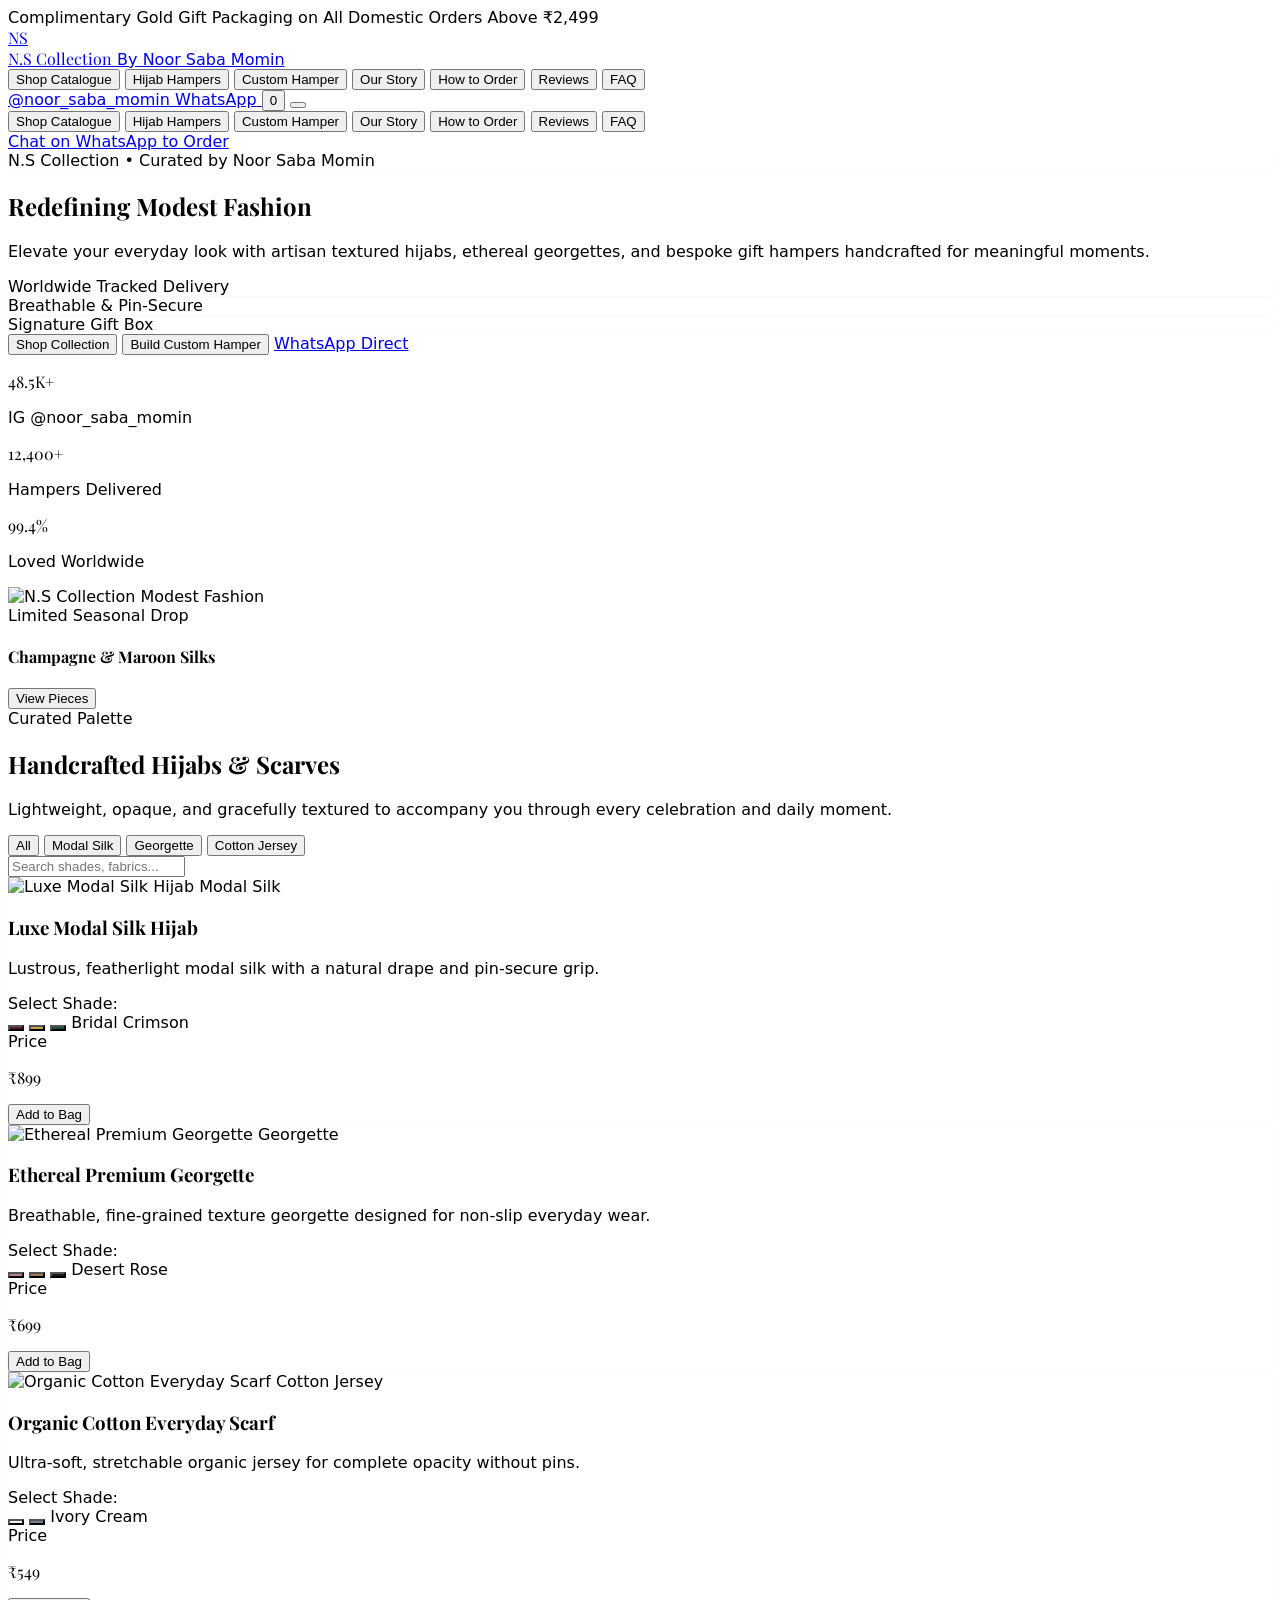
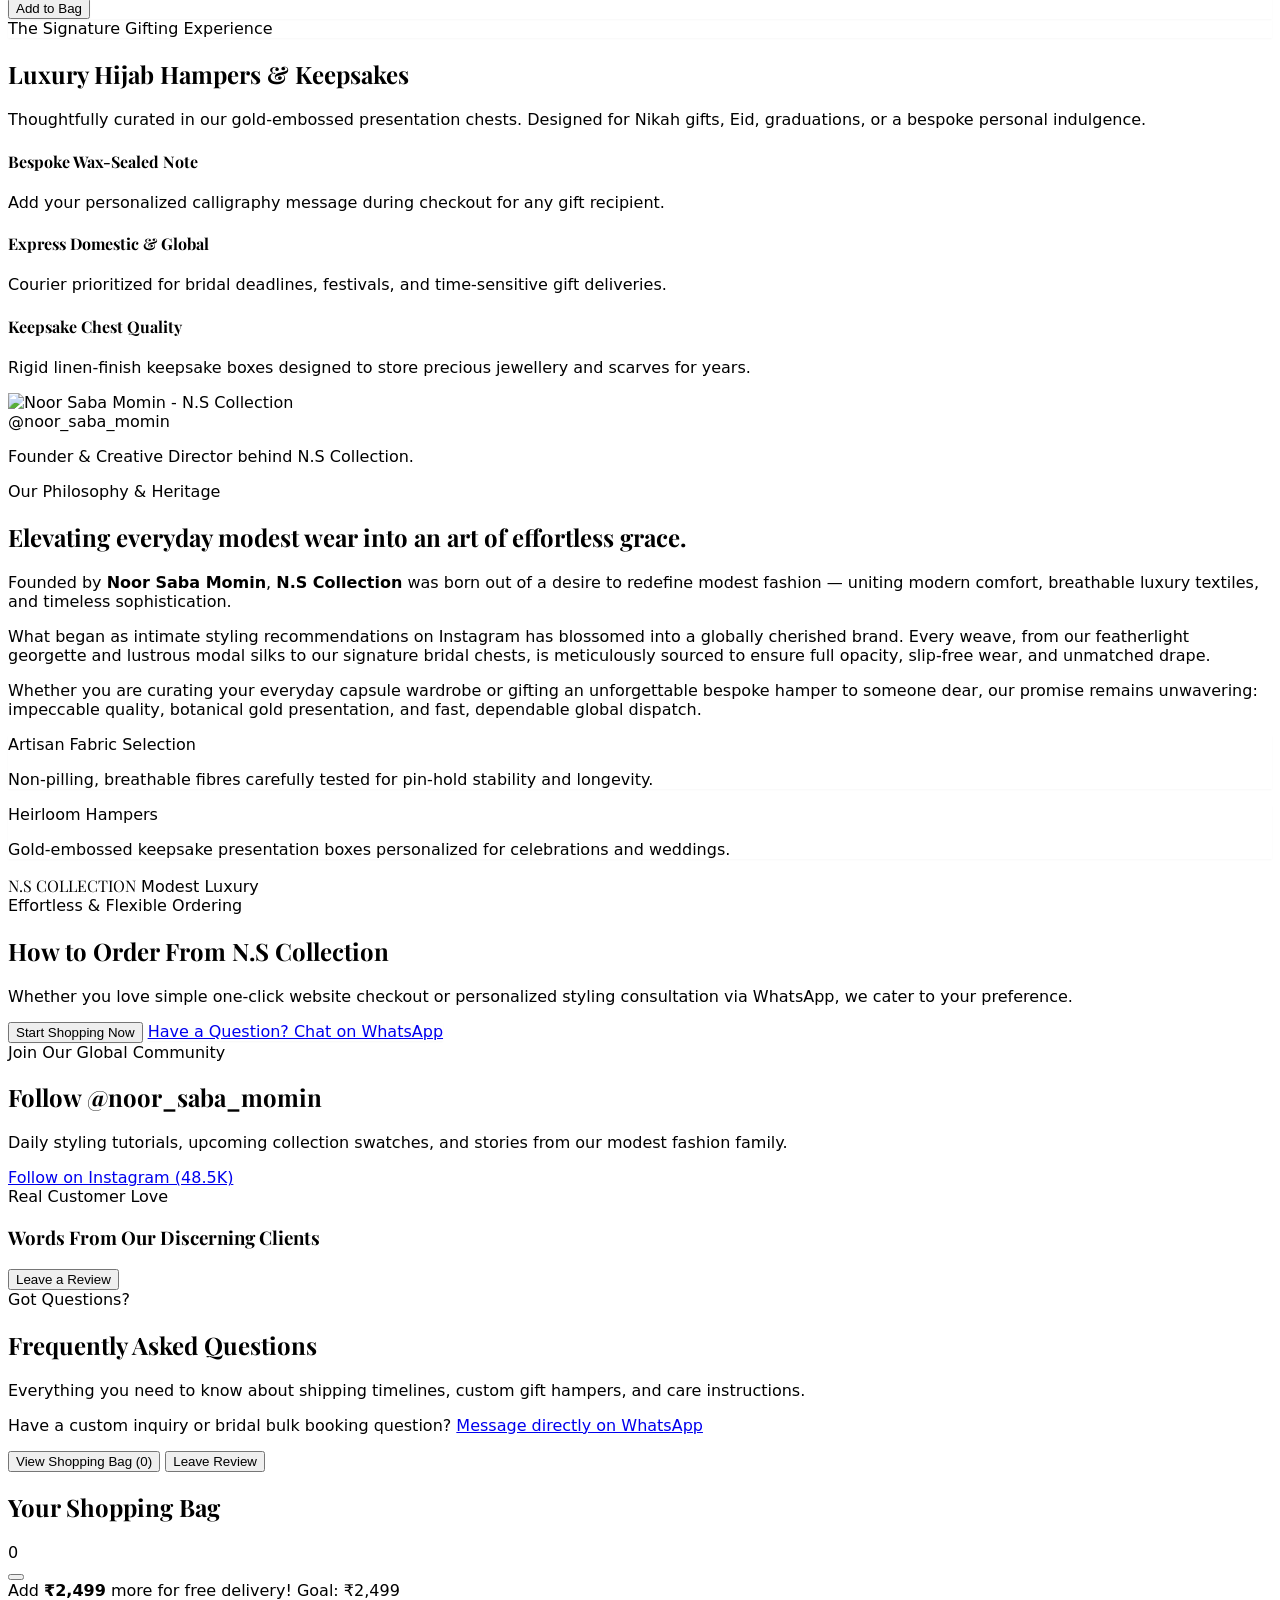
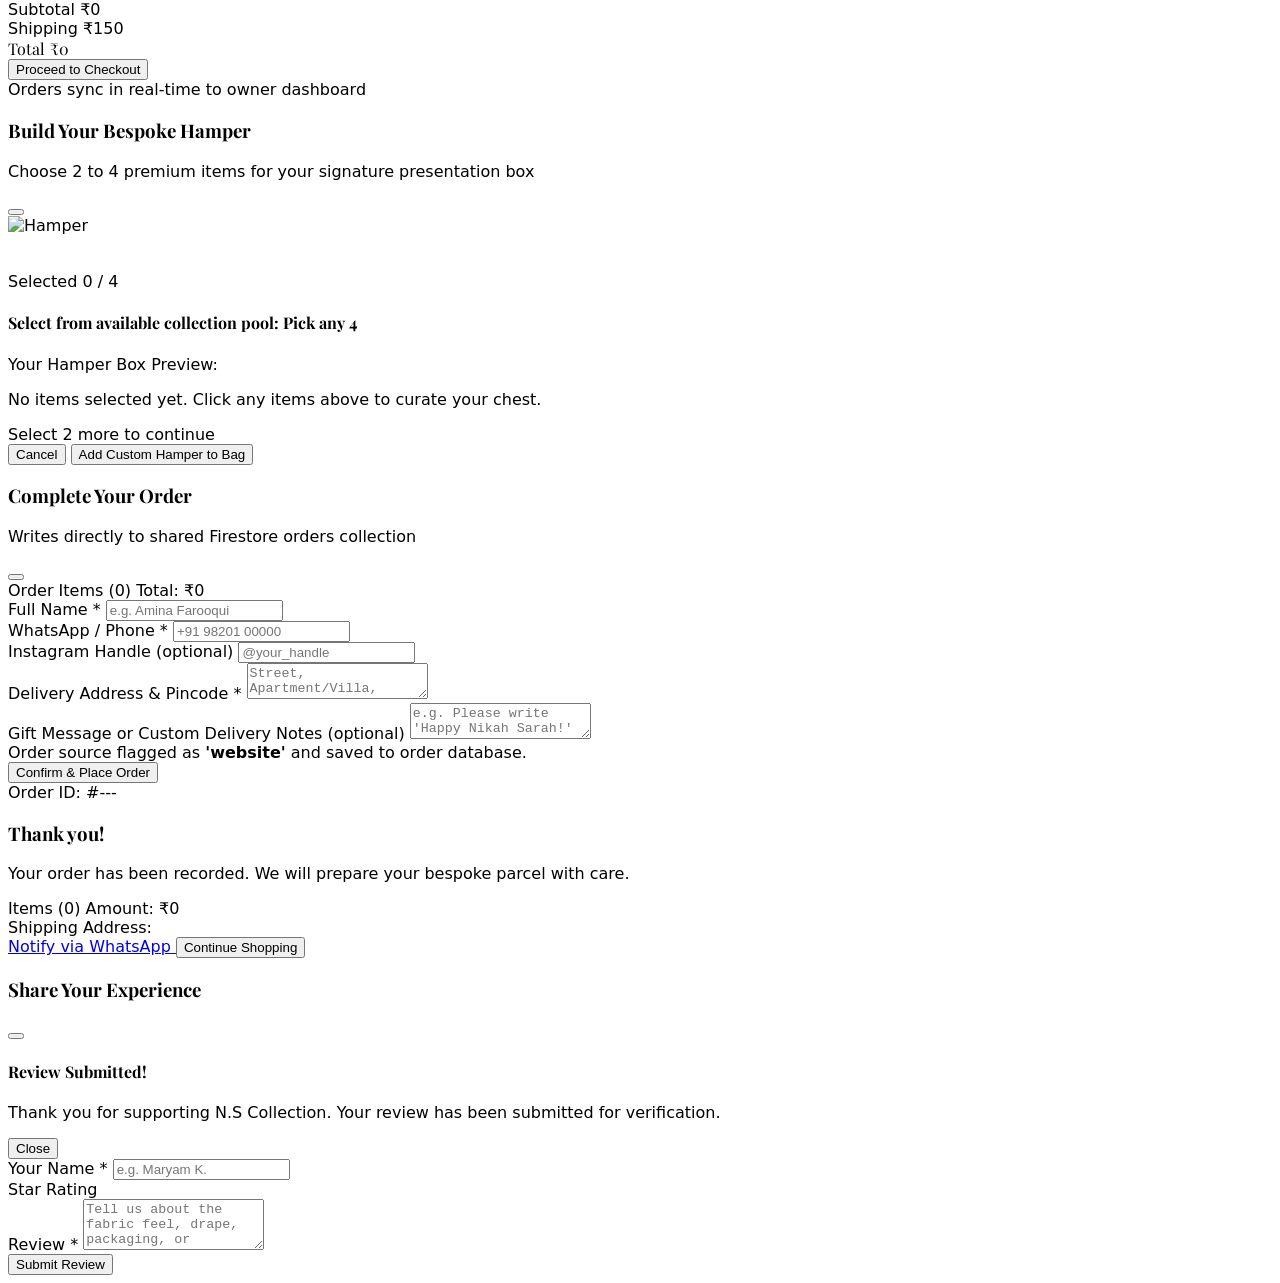
==== commit a312a11f: "removed bg image" ====
--- a/index.html
+++ b/index.html
@@ -109,7 +109,7 @@
   <!-- Hero Section -->
   <section class="relative overflow-hidden pt-6 pb-12 lg:py-16 border-b border-[#EFE8DC]">
     <div class="absolute inset-0 z-0">
-      <img id="hero-bg-img" src="https://images.unsplash.com/photo-1609357605129-26f69add5d6e?auto=format&fit=crop&w=2000&q=85" alt="N.S Collection Backdrop" class="w-full h-full object-cover object-center scale-105" />
+      <!-- <img id="hero-bg-img" src="https://images.unsplash.com/photo-1609357605129-26f69add5d6e?auto=format&fit=crop&w=2000&q=85" alt="N.S Collection Backdrop" class="w-full h-full object-cover object-center scale-105" /> -->
       <div class="absolute inset-0 bg-gradient-to-r from-[#FDFBF7]/97 via-[#FAF6ED]/93 to-[#FDFBF7]/96 backdrop-blur-[2px]"></div>
       <div class="absolute inset-0 bg-[radial-gradient(#C5A059_1px,transparent_1px)] [background-size:24px_24px] opacity-10"></div>
     </div>
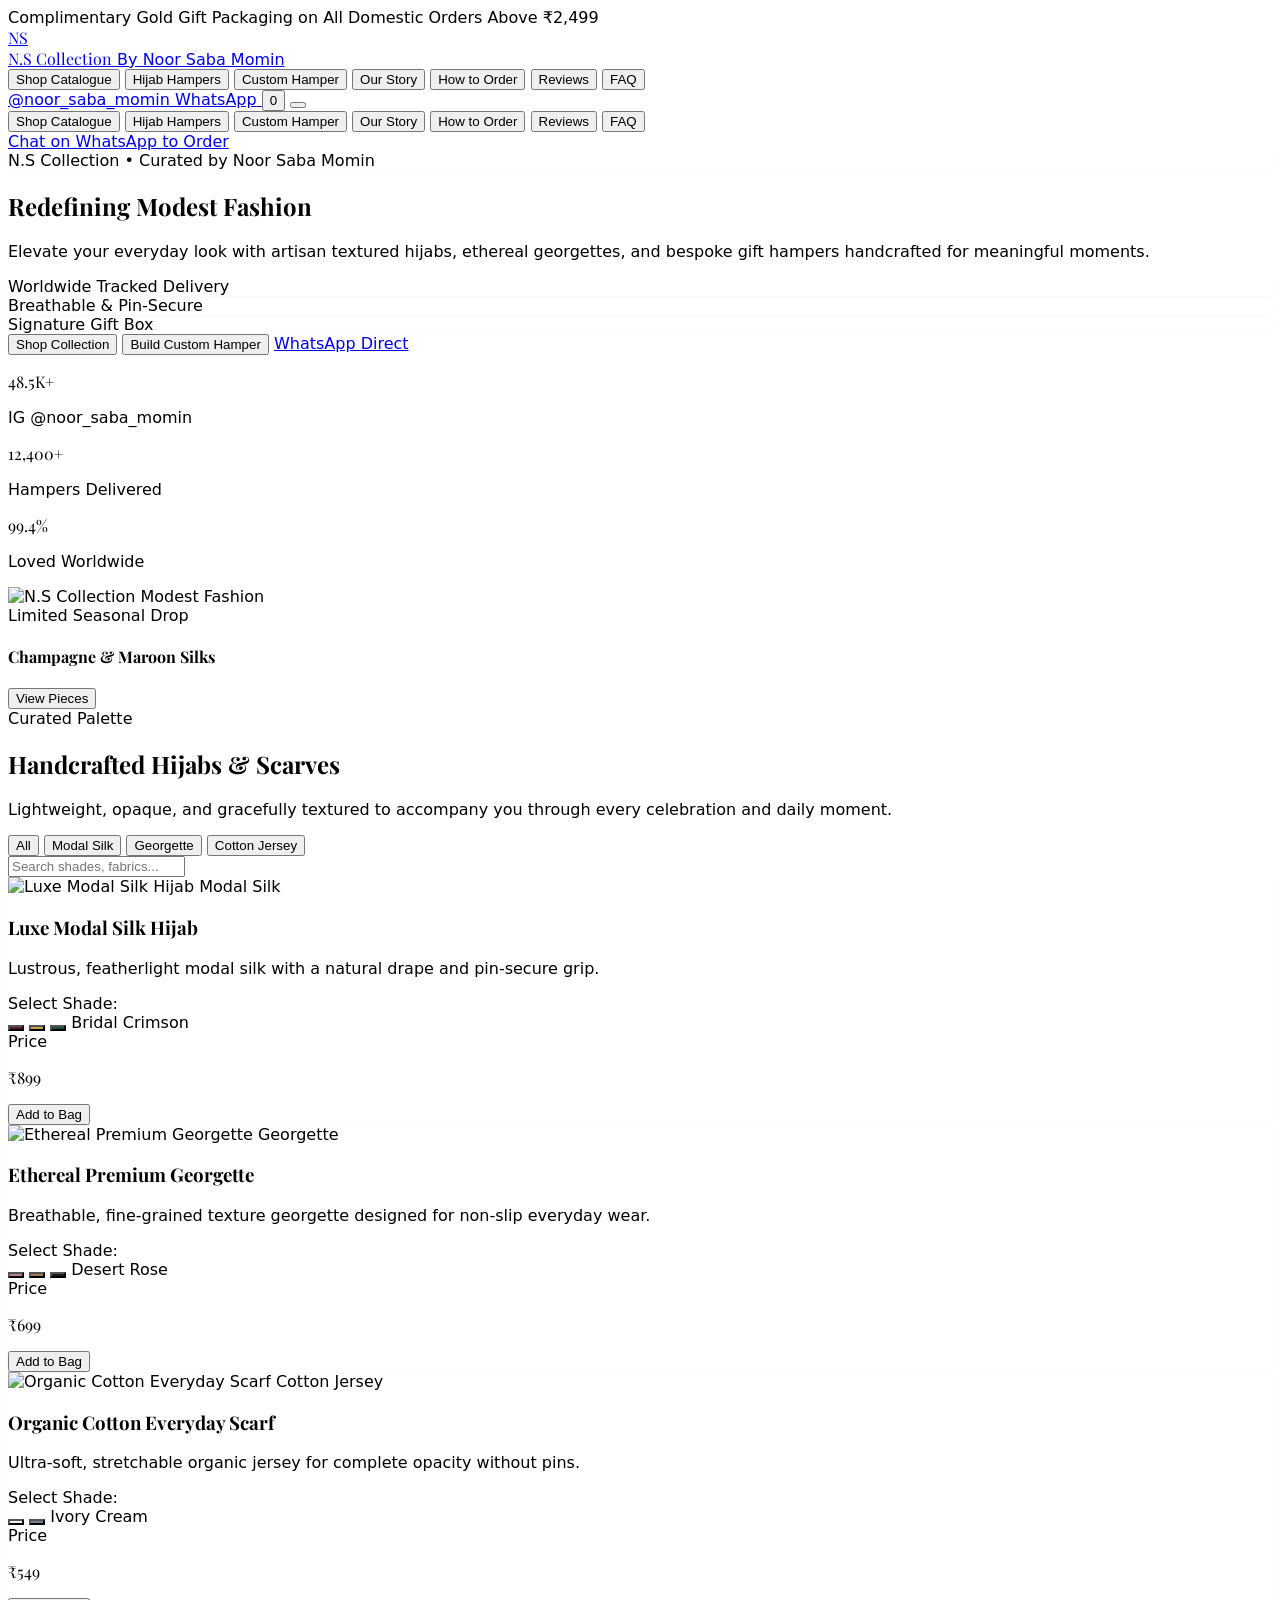
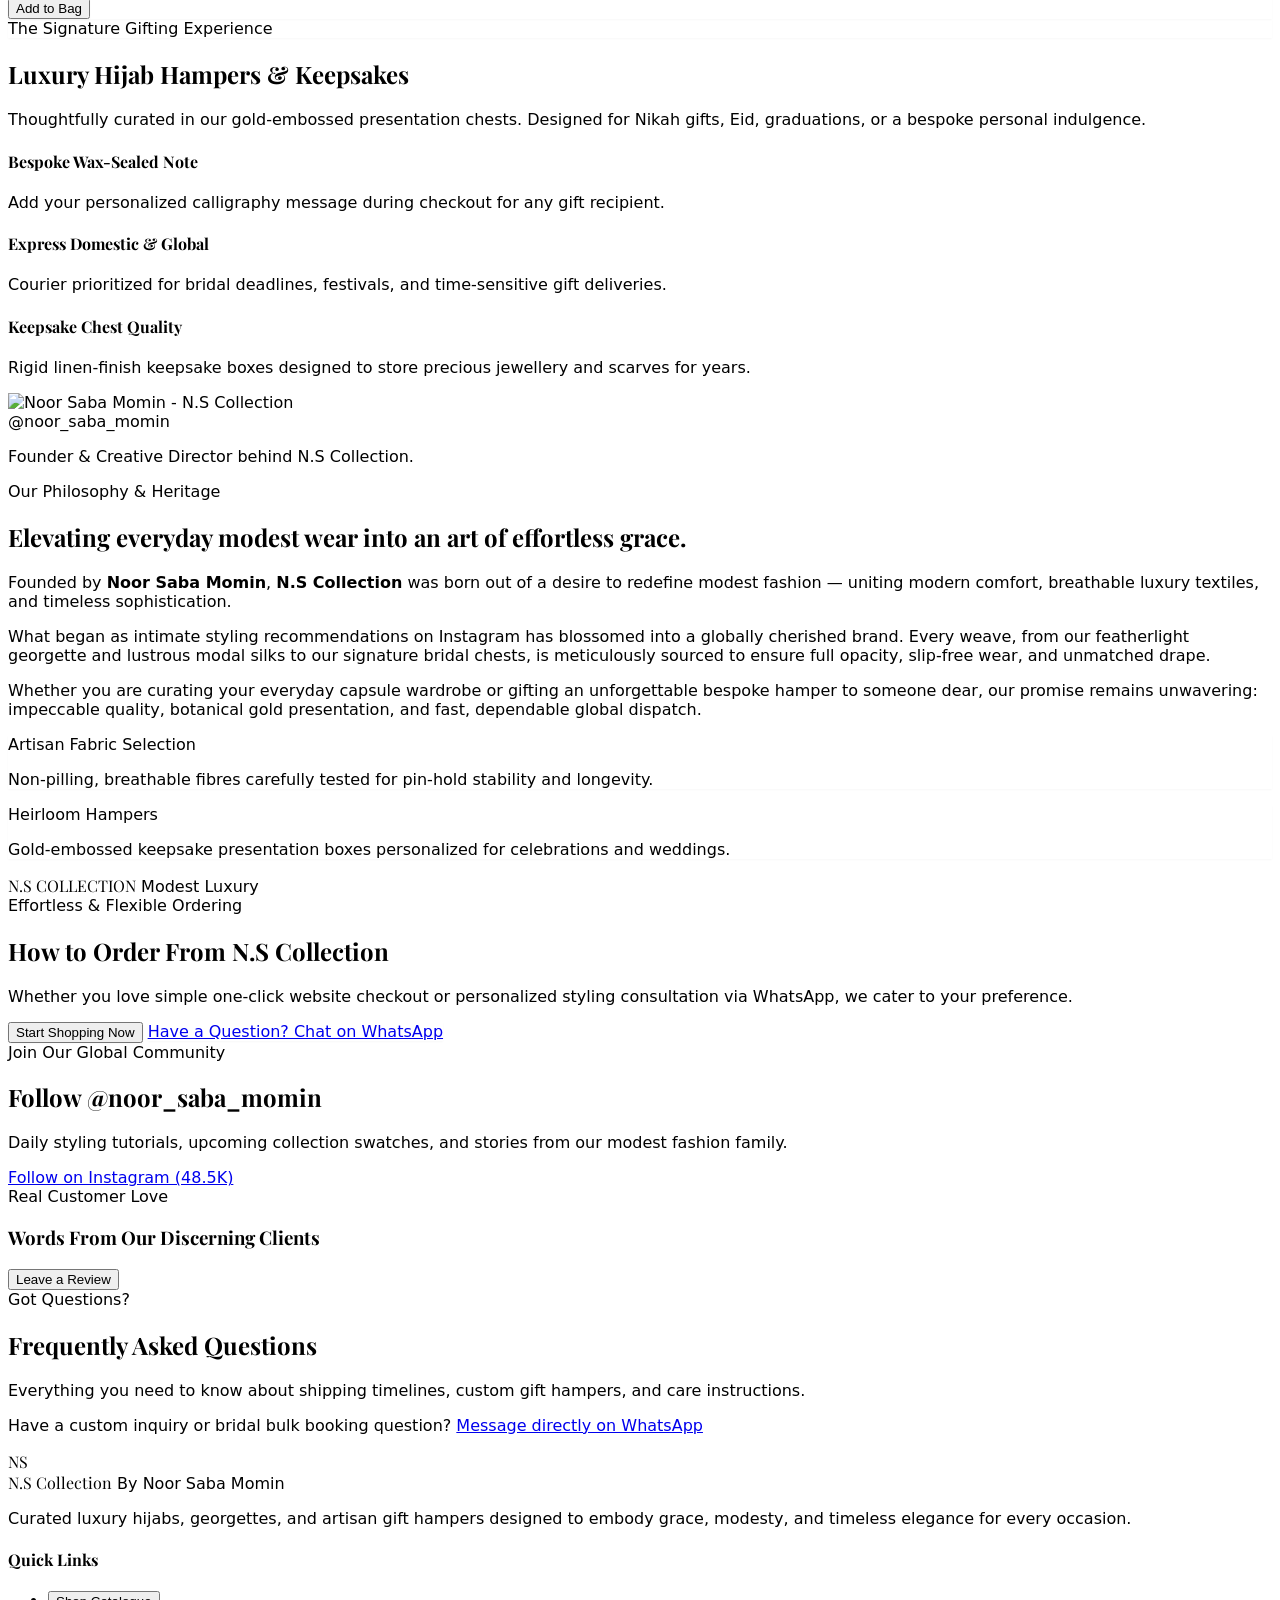
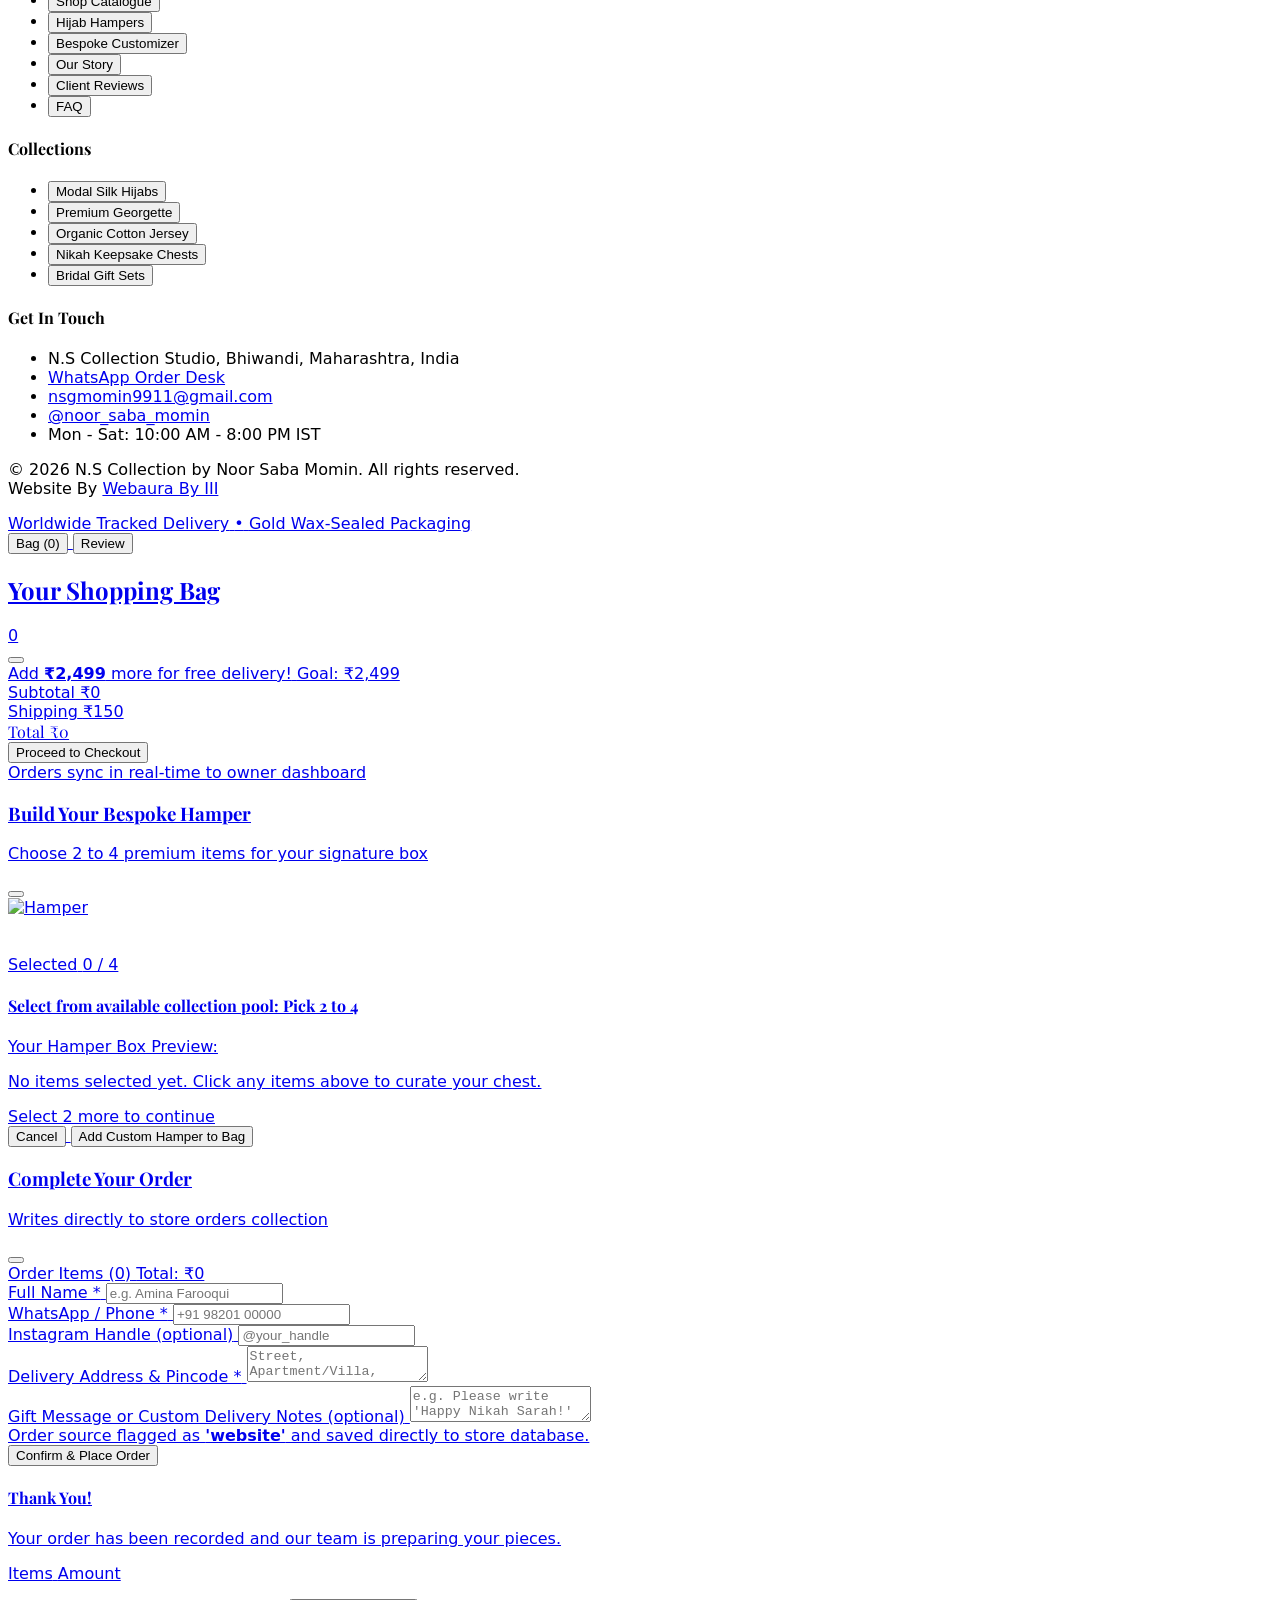
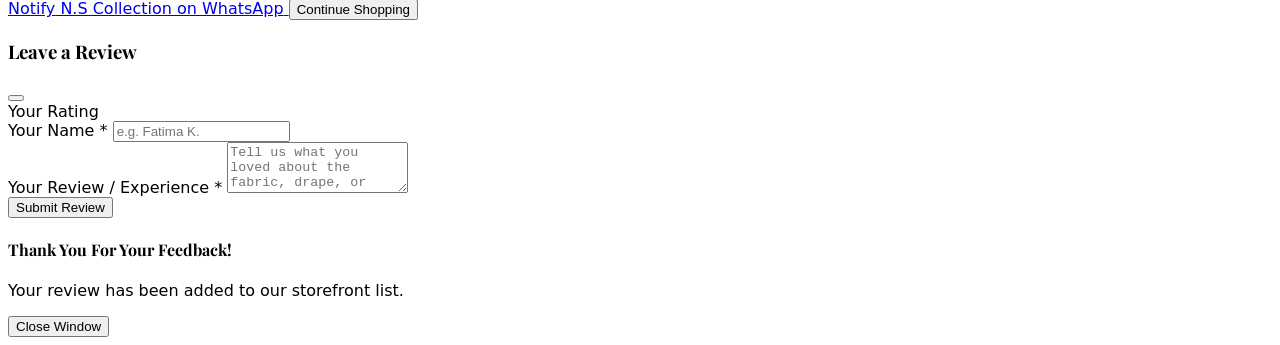
==== commit 677dbad6: "Update print statement from 'Hello' to 'Goodbye'" ====
--- a/index.html
+++ b/index.html
@@ -4,27 +4,19 @@
   <meta charset="UTF-8" />
   <meta name="viewport" content="width=device-width, initial-scale=1.0" />
   <title>N.S Collection | Storefront</title>
-
-  <!-- Tailwind CSS -->
   <script src="https://cdn.tailwindcss.com"></script>
-
-  <!-- Lucide Icons -->
   <script src="https://unpkg.com/lucide@latest"></script>
-
-  <!-- Canvas Confetti -->
   <script src="https://cdn.jsdelivr.net/npm/canvas-confetti@1.6.0/dist/confetti.browser.min.js"></script>
-
-  <!-- Google Fonts for Serif Look -->
   <link rel="preconnect" href="https://fonts.googleapis.com">
   <link rel="preconnect" href="https://fonts.gstatic.com" crossorigin>
   <link rel="stylesheet" href="style.css">
   <link href="https://fonts.googleapis.com/css2?family=Playfair+Display:ital,wght@0,400..700;1,400..700&display=swap" rel="stylesheet">
 </head>
-<body id="top" class="bg-[#FDFBF7] text-[#1E1E1E] antialiased">
+<body id="top" class="bg-[#FDFBF7] text-[#1E1E1E] antialiased flex flex-col min-h-screen">
 
   <!-- Promo Banner -->
-  <div id="promo-banner" class="bg-[#5C1D24] text-[#FAF7F0] text-[11px] sm:text-xs py-1.5 px-3 text-center border-b border-[#C5A059]/30 relative overflow-hidden">
-    <div class="flex items-center justify-center gap-1.5">
+  <div id="promo-banner" class="bg-[#5C1D24] text-[#FAF7F0] text-[10px] xs:text-[11px] sm:text-xs py-1.5 px-3 text-center border-b border-[#C5A059]/30 relative overflow-hidden">
+    <div class="flex items-center justify-center gap-1.5 max-w-7xl mx-auto">
       <i data-lucide="sparkles" class="w-3 h-3 text-[#E6CA85] flex-shrink-0 animate-pulse"></i>
       <span id="promo-banner-text" class="font-sans font-medium tracking-wide">Complimentary Gold Gift Packaging on All Domestic Orders Above ₹2,499</span>
       <i data-lucide="sparkles" class="w-3 h-3 text-[#E6CA85] flex-shrink-0 animate-pulse"></i>
@@ -33,7 +25,7 @@
 
   <!-- HEADER / NAVBAR -->
   <header class="sticky top-0 z-40 bg-[#FDFBF7]/95 backdrop-blur-md border-b border-[#E8E1D5] transition-all">
-    <div class="max-w-7xl mx-auto px-4 sm:px-6 lg:px-8 h-16 flex items-center justify-between">
+    <div class="max-w-7xl mx-auto px-4 sm:px-6 lg:px-8 h-16 flex items-center justify-between gap-2">
       
       <!-- Brand Logo -->
       <a href="#top" id="brand-logo" class="flex-shrink-0 flex items-center gap-2">
@@ -41,31 +33,31 @@
           NS
         </div>
         <div class="flex flex-col">
-          <span class="font-serif text-base font-semibold tracking-wide text-[#1E1E1E]">N.S Collection</span>
-          <span class="text-[9px] tracking-widest uppercase text-[#C5A059] font-sans">By Noor Saba Momin</span>
+          <span class="font-serif text-sm sm:text-base font-semibold tracking-wide text-[#1E1E1E] leading-tight">N.S Collection</span>
+          <span class="text-[8px] sm:text-[9px] tracking-widest uppercase text-[#C5A059] font-sans">By Noor Saba Momin</span>
         </div>
       </a>
 
       <!-- Desktop Nav Links -->
-      <nav class="hidden lg:flex items-center space-x-5 text-[13px] font-medium text-[#1E1E1E]">
-        <button onclick="navigateToSection('section-shop')" class="relative py-1 text-zinc-700 hover:text-[#5C1D24] transition-colors cursor-pointer">Shop Catalogue</button>
-        <button onclick="navigateToSection('section-hampers')" class="relative py-1 text-zinc-700 hover:text-[#5C1D24] transition-colors cursor-pointer">Hijab Hampers</button>
-        <button onclick="navigateToSection('section-custom-hamper')" class="relative py-1 text-zinc-700 hover:text-[#5C1D24] transition-colors cursor-pointer">Custom Hamper</button>
-        <button onclick="navigateToSection('section-about')" class="relative py-1 text-zinc-700 hover:text-[#5C1D24] transition-colors cursor-pointer">Our Story</button>
-        <button onclick="navigateToSection('section-how-to-order')" class="relative py-1 text-zinc-700 hover:text-[#5C1D24] transition-colors cursor-pointer">How to Order</button>
-        <button onclick="navigateToSection('section-reviews')" class="relative py-1 text-zinc-700 hover:text-[#5C1D24] transition-colors cursor-pointer">Reviews</button>
-        <button onclick="navigateToSection('section-faq')" class="relative py-1 text-zinc-700 hover:text-[#5C1D24] transition-colors cursor-pointer">FAQ</button>
+      <nav class="hidden lg:flex items-center space-x-4 xl:space-x-6 text-[12px] xl:text-[13px] font-medium text-[#1E1E1E]">
+        <button onclick="navigateToSection('section-shop')" class="relative py-1 text-zinc-700 hover:text-[#5C1D24] transition-colors cursor-pointer whitespace-nowrap">Shop Catalogue</button>
+        <button onclick="navigateToSection('section-hampers')" class="relative py-1 text-zinc-700 hover:text-[#5C1D24] transition-colors cursor-pointer whitespace-nowrap">Hijab Hampers</button>
+        <button onclick="navigateToSection('section-custom-hamper')" class="relative py-1 text-zinc-700 hover:text-[#5C1D24] transition-colors cursor-pointer whitespace-nowrap">Custom Hamper</button>
+        <button onclick="navigateToSection('section-about')" class="relative py-1 text-zinc-700 hover:text-[#5C1D24] transition-colors cursor-pointer whitespace-nowrap">Our Story</button>
+        <button onclick="navigateToSection('section-how-to-order')" class="relative py-1 text-zinc-700 hover:text-[#5C1D24] transition-colors cursor-pointer whitespace-nowrap">How to Order</button>
+        <button onclick="navigateToSection('section-reviews')" class="relative py-1 text-zinc-700 hover:text-[#5C1D24] transition-colors cursor-pointer whitespace-nowrap">Reviews</button>
+        <button onclick="navigateToSection('section-faq')" class="relative py-1 text-zinc-700 hover:text-[#5C1D24] transition-colors cursor-pointer whitespace-nowrap">FAQ</button>
       </nav>
 
       <!-- Right CTA Actions -->
-      <div class="flex items-center gap-2.5">
-        <a href="https://instagram.com/noor_saba_momin" target="_blank" rel="noopener noreferrer" title="Follow @noor_saba_momin on Instagram" class="hidden sm:flex items-center gap-1.5 text-[11px] text-zinc-600 hover:text-[#5C1D24] px-2.5 py-1 rounded-full border border-[#E8E1D5] hover:border-[#C5A059] transition-colors">
-          <i data-lucide="instagram" class="w-3 h-3 text-[#C5A059]"></i>
+      <div class="flex items-center gap-2 sm:gap-2.5">
+        <a href="https://instagram.com/noor_saba_momin" target="_blank" rel="noopener noreferrer" title="Follow @noor_saba_momin on Instagram" class="hidden sm:flex items-center gap-1.5 text-[11px] text-zinc-600 hover:text-[#5C1D24] px-2.5 py-1.5 rounded-full border border-[#E8E1D5] hover:border-[#C5A059] transition-colors">
+          <i data-lucide="instagram" class="w-3.5 h-3.5 text-[#C5A059]"></i>
           <span class="font-medium">@noor_saba_momin</span>
         </a>
 
-        <a href="https://wa.me/?text=Hi%20N.S%20Collection%2C%20I%20would%20like%20to%20order%20from%20your%20hijab%20catalogue!" target="_blank" rel="noopener noreferrer" class="hidden md:flex items-center gap-1.5 bg-[#25D366]/10 text-[#128C7E] hover:bg-[#25D366]/20 px-2.5 py-1 rounded-full text-xs font-semibold border border-[#25D366]/30 transition-all">
-          <i data-lucide="message-circle" class="w-3 h-3"></i>
+        <a href="https://wa.me/?text=Hi%20N.S%20Collection%2C%20I%20would%20like%20to%20order%20from%20your%20hijab%20catalogue!" target="_blank" rel="noopener noreferrer" class="hidden md:flex items-center gap-1.5 bg-[#25D366]/10 text-[#128C7E] hover:bg-[#25D366]/20 px-2.5 py-1.5 rounded-full text-xs font-semibold border border-[#25D366]/30 transition-all">
+          <i data-lucide="message-circle" class="w-3.5 h-3.5"></i>
           <span>WhatsApp</span>
         </a>
 
@@ -107,9 +99,8 @@
   </header>
 
   <!-- Hero Section -->
-  <section class="relative overflow-hidden pt-6 pb-12 lg:py-16 border-b border-[#EFE8DC]">
+  <section class="relative overflow-hidden pt-6 pb-12 sm:py-14 lg:py-16 border-b border-[#EFE8DC]">
     <div class="absolute inset-0 z-0">
-      <!-- <img id="hero-bg-img" src="https://images.unsplash.com/photo-1609357605129-26f69add5d6e?auto=format&fit=crop&w=2000&q=85" alt="N.S Collection Backdrop" class="w-full h-full object-cover object-center scale-105" /> -->
       <div class="absolute inset-0 bg-gradient-to-r from-[#FDFBF7]/97 via-[#FAF6ED]/93 to-[#FDFBF7]/96 backdrop-blur-[2px]"></div>
       <div class="absolute inset-0 bg-[radial-gradient(#C5A059_1px,transparent_1px)] [background-size:24px_24px] opacity-10"></div>
     </div>
@@ -118,22 +109,24 @@
     <div class="absolute bottom-0 left-0 -ml-20 -mb-20 w-72 h-72 rounded-full bg-[#5C1D24]/10 blur-3xl pointer-events-none z-0"></div>
 
     <div class="max-w-7xl mx-auto px-4 sm:px-6 lg:px-8 relative z-10">
-      <div class="grid grid-cols-1 lg:grid-cols-12 gap-8 lg:gap-10 items-center">
-        <div class="lg:col-span-7 text-center lg:text-left space-y-4 sm:space-y-5">
-          <div class="inline-flex items-center gap-1.5 px-3 py-1 rounded-full bg-white/90 border border-[#C5A059]/40 text-[#5C1D24] text-[11px] font-medium tracking-wide shadow-2xs">
+      <!-- Fixed responsive breakpoint: md:grid-cols-2 lg:grid-cols-12 -->
+      <div class="grid grid-cols-1 md:grid-cols-2 lg:grid-cols-12 gap-8 lg:gap-10 items-center">
+        
+        <div class="md:col-span-1 lg:col-span-7 text-center md:text-left space-y-4 sm:space-y-5">
+          <div class="inline-flex items-center gap-1.5 px-3 py-1 rounded-full bg-white/90 border border-[#C5A059]/40 text-[#5C1D24] text-[10px] sm:text-[11px] font-medium tracking-wide shadow-2xs">
             <i data-lucide="sparkles" class="w-3 h-3 text-[#C5A059]"></i>
             <span>N.S Collection • Curated by Noor Saba Momin</span>
           </div>
 
-          <h1 id="hero-heading" class="font-serif text-3xl sm:text-4xl lg:text-5xl font-normal text-[#1E1E1E] leading-[1.18] tracking-tight">
+          <h1 id="hero-heading" class="font-serif text-2xl xs:text-3xl sm:text-4xl lg:text-5xl font-normal text-[#1E1E1E] leading-[1.18] tracking-tight">
             Redefining Modest Fashion
           </h1>
 
-          <p id="hero-subheading" class="font-sans text-xs sm:text-sm text-zinc-600 max-w-xl leading-relaxed font-light mx-auto lg:mx-0">
+          <p id="hero-subheading" class="font-sans text-xs sm:text-sm text-zinc-600 max-w-xl leading-relaxed font-light mx-auto md:mx-0">
             Elevate your everyday look with artisan textured hijabs, ethereal georgettes, and bespoke gift hampers handcrafted for meaningful moments.
           </p>
 
-          <div class="flex flex-wrap justify-center lg:justify-start gap-2 sm:gap-2.5 text-[11px] text-zinc-700 pt-1">
+          <div class="flex flex-wrap justify-center md:justify-start gap-1.5 sm:gap-2.5 text-[10px] sm:text-[11px] text-zinc-700 pt-1">
             <div class="flex items-center gap-1.5 px-2.5 py-1 rounded-md bg-white/90 border border-[#E8E1D5] shadow-2xs">
               <i data-lucide="globe" class="w-3 h-3 text-[#C5A059]"></i>
               <span class="font-medium">Worldwide Tracked Delivery</span>
@@ -148,7 +141,7 @@
             </div>
           </div>
 
-          <div class="flex flex-col sm:flex-row items-center justify-center lg:justify-start gap-2.5 pt-2">
+          <div class="flex flex-col sm:flex-row items-center justify-center md:justify-start gap-2 sm:gap-2.5 pt-2">
             <button id="hero-cta-shop" class="w-full sm:w-auto px-5 py-2.5 rounded-full bg-[#5C1D24] text-white font-medium text-xs sm:text-sm hover:bg-[#47151a] transition-all shadow-xs hover:shadow-md flex items-center justify-center gap-2 group cursor-pointer">
               <span>Shop Collection</span>
               <i data-lucide="arrow-right" class="w-3.5 h-3.5 text-[#E6CA85] group-hover:translate-x-0.5 transition-transform"></i>
@@ -165,33 +158,33 @@
             </a>
           </div>
 
-          <div class="grid grid-cols-3 gap-3 pt-4 border-t border-[#E8E1D5]/80 max-w-md mx-auto lg:mx-0">
+          <div class="grid grid-cols-3 gap-2 sm:gap-3 pt-4 border-t border-[#E8E1D5]/80 max-w-md mx-auto md:mx-0">
             <div>
-              <p id="stat-ig" class="font-serif text-xl sm:text-2xl font-bold text-[#5C1D24]">48.5K+</p>
-              <p class="text-[10px] text-zinc-500 font-medium mt-0.5">IG @noor_saba_momin</p>
+              <p id="stat-ig" class="font-serif text-lg sm:text-2xl font-bold text-[#5C1D24]">48.5K+</p>
+              <p class="text-[9px] sm:text-[10px] text-zinc-500 font-medium mt-0.5">IG @noor_saba_momin</p>
             </div>
             <div>
-              <p id="stat-hampers" class="font-serif text-xl sm:text-2xl font-bold text-[#C5A059]">12,400+</p>
-              <p class="text-[10px] text-zinc-500 font-medium mt-0.5">Hampers Delivered</p>
+              <p id="stat-hampers" class="font-serif text-lg sm:text-2xl font-bold text-[#C5A059]">12,400+</p>
+              <p class="text-[9px] sm:text-[10px] text-zinc-500 font-medium mt-0.5">Hampers Delivered</p>
             </div>
             <div>
-              <p class="font-serif text-xl sm:text-2xl font-bold text-[#1E1E1E]">99.4%</p>
-              <p class="text-[10px] text-zinc-500 font-medium mt-0.5">Loved Worldwide</p>
-            </div>
-          </div>
-        </div>
-
-        <div class="lg:col-span-5 relative">
-          <div class="relative mx-auto max-w-sm lg:max-w-none">
+              <p class="font-serif text-lg sm:text-2xl font-bold text-[#1E1E1E]">99.4%</p>
+              <p class="text-[9px] sm:text-[10px] text-zinc-500 font-medium mt-0.5">Loved Worldwide</p>
+            </div>
+          </div>
+        </div>
+
+        <div class="md:col-span-1 lg:col-span-5 relative">
+          <div class="relative mx-auto max-w-xs sm:max-w-sm md:max-w-none">
             <div class="absolute -inset-2 rounded-xl border border-[#C5A059]/40 transform rotate-1 hidden sm:block pointer-events-none"></div>
             <div class="relative rounded-lg overflow-hidden shadow-xl bg-zinc-100 aspect-[4/5] border border-[#E8E1D5]">
               <img id="hero-img" src="https://images.unsplash.com/photo-1584917865442-de89df76afd3?auto=format&fit=crop&w=1200&q=85" alt="N.S Collection Modest Fashion" class="w-full h-full object-cover object-center transform hover:scale-103 transition-transform duration-700" />
-              <div class="absolute bottom-3 left-3 right-3 bg-[#FDFBF7]/95 backdrop-blur-xs p-3 rounded-lg border border-[#C5A059]/30 shadow-md flex items-center justify-between">
+              <div class="absolute bottom-3 left-3 right-3 bg-[#FDFBF7]/95 backdrop-blur-xs p-2.5 sm:p-3 rounded-lg border border-[#C5A059]/30 shadow-md flex items-center justify-between gap-2">
                 <div>
-                  <span class="text-[9px] tracking-widest uppercase font-semibold text-[#C5A059] block">Limited Seasonal Drop</span>
+                  <span class="text-[8px] sm:text-[9px] tracking-widest uppercase font-semibold text-[#C5A059] block">Limited Seasonal Drop</span>
                   <h4 class="font-serif text-xs sm:text-sm font-semibold text-[#1E1E1E]">Champagne & Maroon Silks</h4>
                 </div>
-                <button id="hero-card-view-btn" class="text-[11px] font-semibold text-[#5C1D24] underline underline-offset-2 hover:text-[#C5A059] transition-colors cursor-pointer">
+                <button id="hero-card-view-btn" class="text-[10px] sm:text-[11px] font-semibold text-[#5C1D24] underline underline-offset-2 hover:text-[#C5A059] transition-colors cursor-pointer whitespace-nowrap">
                   View Pieces
                 </button>
               </div>
@@ -203,11 +196,11 @@
   </section>
 
   <!-- SHOP SECTION -->
-  <section id="section-shop" class="py-14 sm:py-16 bg-[#FDFBF7] border-b border-[#EFE8DC]">
+  <section id="section-shop" class="py-12 sm:py-16 bg-[#FDFBF7] border-b border-[#EFE8DC]">
     <div class="max-w-7xl mx-auto px-4 sm:px-6 lg:px-8">
       
       <div class="text-center max-w-2xl mx-auto space-y-2 mb-8 sm:mb-10">
-        <div class="inline-flex items-center gap-1.5 text-[11px] font-semibold uppercase tracking-[0.2em] text-[#C5A059]">
+        <div class="inline-flex items-center gap-1.5 text-[10px] sm:text-[11px] font-semibold uppercase tracking-[0.2em] text-[#C5A059]">
           <i data-lucide="sparkles" class="w-3 h-3"></i>
           <span>Curated Palette</span>
         </div>
@@ -220,12 +213,12 @@
       </div>
 
       <!-- Filter Controls & Search Bar -->
-      <div class="flex flex-col md:flex-row items-center justify-between gap-3 mb-8">
-        <div id="category-tabs-container" class="flex items-center gap-1.5 overflow-x-auto w-full md:w-auto pb-1.5 md:pb-0 scrollbar-none">
+      <div class="flex flex-col sm:flex-row items-center justify-between gap-3 mb-8">
+        <div id="category-tabs-container" class="flex items-center gap-1.5 overflow-x-auto w-full sm:w-auto pb-2 sm:pb-0 scrollbar-none">
           <!-- Dynamically Generated Category Tabs -->
         </div>
 
-        <div class="relative w-full md:w-64">
+        <div class="relative w-full sm:w-64">
           <i data-lucide="search" class="w-3.5 h-3.5 text-zinc-400 absolute left-3 top-1/2 -translate-y-1/2"></i>
           <input
             type="text"
@@ -245,12 +238,12 @@
   </section>
 
   <!-- Hampers Section -->
-  <section id="section-hampers" class="py-14 sm:py-16 bg-[#FAF7F0] border-b border-[#EFE8DC] relative overflow-hidden">
+  <section id="section-hampers" class="py-12 sm:py-16 bg-[#FAF7F0] border-b border-[#EFE8DC] relative overflow-hidden">
     <div class="absolute top-1/2 left-0 -translate-y-1/2 w-80 h-80 bg-[#C5A059]/5 rounded-full blur-3xl pointer-events-none"></div>
 
     <div class="max-w-7xl mx-auto px-4 sm:px-6 lg:px-8 relative z-10">
-      <div class="text-center max-w-2xl mx-auto space-y-2 mb-10">
-        <div class="inline-flex items-center gap-1.5 px-3 py-1 rounded-full bg-white border border-[#C5A059]/50 text-[#5C1D24] text-[11px] font-semibold uppercase tracking-[0.2em] shadow-2xs">
+      <div class="text-center max-w-2xl mx-auto space-y-2 mb-8 sm:mb-10">
+        <div class="inline-flex items-center gap-1.5 px-3 py-1 rounded-full bg-white border border-[#C5A059]/50 text-[#5C1D24] text-[10px] sm:text-[11px] font-semibold uppercase tracking-[0.2em] shadow-2xs">
           <i data-lucide="gift" class="w-3 h-3 text-[#C5A059]"></i>
           <span>The Signature Gifting Experience</span>
         </div>
@@ -260,29 +253,29 @@
         </p>
       </div>
 
-      <div id="hampers-grid" class="grid grid-cols-1 lg:grid-cols-2 gap-6 lg:gap-8 mb-12">
+      <div id="hampers-grid" class="grid grid-cols-1 lg:grid-cols-2 gap-6 lg:gap-8 mb-8 sm:mb-12">
         <!-- Rendered dynamically by JavaScript -->
       </div>
 
       <div class="bg-white rounded-xl border border-[#E8E1D5] p-4 sm:p-5 grid grid-cols-1 md:grid-cols-3 gap-4 text-center divide-y md:divide-y-0 md:divide-x divide-[#E8E1D5]">
         <div class="px-3 space-y-0.5">
-          <h4 class="font-serif text-sm font-semibold text-[#1E1E1E]">Bespoke Wax-Sealed Note</h4>
-          <p class="text-[11px] text-zinc-500 font-light">Add your personalized calligraphy message during checkout for any gift recipient.</p>
+          <h4 class="font-serif text-xs sm:text-sm font-semibold text-[#1E1E1E]">Bespoke Wax-Sealed Note</h4>
+          <p class="text-[10px] sm:text-[11px] text-zinc-500 font-light">Add your personalized calligraphy message during checkout for any gift recipient.</p>
         </div>
         <div class="pt-3 md:pt-0 px-3 space-y-0.5">
-          <h4 class="font-serif text-sm font-semibold text-[#1E1E1E]">Express Domestic & Global</h4>
-          <p class="text-[11px] text-zinc-500 font-light">Courier prioritized for bridal deadlines, festivals, and time-sensitive gift deliveries.</p>
+          <h4 class="font-serif text-xs sm:text-sm font-semibold text-[#1E1E1E]">Express Domestic & Global</h4>
+          <p class="text-[10px] sm:text-[11px] text-zinc-500 font-light">Courier prioritized for bridal deadlines, festivals, and time-sensitive gift deliveries.</p>
         </div>
         <div class="pt-3 md:pt-0 px-3 space-y-0.5">
-          <h4 class="font-serif text-sm font-semibold text-[#1E1E1E]">Keepsake Chest Quality</h4>
-          <p class="text-[11px] text-zinc-500 font-light">Rigid linen-finish keepsake boxes designed to store precious jewellery and scarves for years.</p>
+          <h4 class="font-serif text-xs sm:text-sm font-semibold text-[#1E1E1E]">Keepsake Chest Quality</h4>
+          <p class="text-[10px] sm:text-[11px] text-zinc-500 font-light">Rigid linen-finish keepsake boxes designed to store precious jewellery and scarves for years.</p>
         </div>
       </div>
     </div>
   </section>
 
   <!-- About Section -->
-  <section id="section-about" class="py-14 sm:py-16 bg-[#FAF7F0] border-b border-[#EFE8DC] relative overflow-hidden">
+  <section id="section-about" class="py-12 sm:py-16 bg-[#FAF7F0] border-b border-[#EFE8DC] relative overflow-hidden">
     <div class="max-w-7xl mx-auto px-4 sm:px-6 lg:px-8">
       <div class="grid grid-cols-1 lg:grid-cols-12 gap-8 lg:gap-10 items-center">
         <div class="lg:col-span-5 relative order-2 lg:order-1">
@@ -290,7 +283,7 @@
             <div class="rounded-xl overflow-hidden shadow-md border border-[#C5A059]/40 aspect-[4/5] bg-zinc-200">
               <img src="https://images.unsplash.com/photo-1596755094514-f87e34085b2c?auto=format&fit=crop&w=800&q=80" alt="Noor Saba Momin - N.S Collection" class="w-full h-full object-cover" />
             </div>
-            <div class="absolute -bottom-4 -right-2 sm:-right-4 bg-white p-3 rounded-lg shadow-md border border-[#E8E1D5] max-w-[200px]">
+            <div class="absolute -bottom-4 -right-2 sm:-right-4 bg-white p-3 rounded-lg shadow-md border border-[#E8E1D5] max-w-[180px] sm:max-w-[200px]">
               <div class="flex items-center gap-1.5 mb-0.5">
                 <i data-lucide="instagram" class="w-3.5 h-3.5 text-[#5C1D24]"></i>
                 <span class="text-xs font-bold text-zinc-900">@noor_saba_momin</span>
@@ -301,7 +294,7 @@
         </div>
 
         <div class="lg:col-span-7 space-y-4 order-1 lg:order-2">
-          <div class="inline-flex items-center gap-1.5 text-[11px] font-semibold uppercase tracking-[0.2em] text-[#C5A059]">
+          <div class="inline-flex items-center gap-1.5 text-[10px] sm:text-[11px] font-semibold uppercase tracking-[0.2em] text-[#C5A059]">
             <i data-lucide="sparkles" class="w-3 h-3"></i>
             <span>Our Philosophy & Heritage</span>
           </div>
@@ -322,7 +315,7 @@
                 <i data-lucide="award" class="w-3.5 h-3.5 text-[#C5A059]"></i>
                 <span>Artisan Fabric Selection</span>
               </div>
-              <p class="text-[11px] text-zinc-500 leading-normal font-light">
+              <p class="text-[10px] sm:text-[11px] text-zinc-500 leading-normal font-light">
                 Non-pilling, breathable fibres carefully tested for pin-hold stability and longevity.
               </p>
             </div>
@@ -332,7 +325,7 @@
                 <i data-lucide="package-check" class="w-3.5 h-3.5 text-[#C5A059]"></i>
                 <span>Heirloom Hampers</span>
               </div>
-              <p class="text-[11px] text-zinc-500 leading-normal font-light">
+              <p class="text-[10px] sm:text-[11px] text-zinc-500 leading-normal font-light">
                 Gold-embossed keepsake presentation boxes personalized for celebrations and weddings.
               </p>
             </div>
@@ -340,8 +333,8 @@
 
           <div class="pt-2">
             <div class="flex items-center gap-2">
-              <span class="font-serif text-lg font-bold text-[#5C1D24] tracking-wider">N.S COLLECTION</span>
-              <span class="text-[10px] text-[#C5A059] uppercase tracking-widest border-l border-[#E8E1D5] pl-2">Modest Luxury</span>
+              <span class="font-serif text-base sm:text-lg font-bold text-[#5C1D24] tracking-wider">N.S COLLECTION</span>
+              <span class="text-[9px] sm:text-[10px] text-[#C5A059] uppercase tracking-widest border-l border-[#E8E1D5] pl-2">Modest Luxury</span>
             </div>
           </div>
         </div>
@@ -350,10 +343,10 @@
   </section>
 
   <!-- How To Order Section -->
-  <section id="section-how-to-order" class="py-14 sm:py-16 bg-[#FAF7F0] border-b border-[#EFE8DC]">
+  <section id="section-how-to-order" class="py-12 sm:py-16 bg-[#FAF7F0] border-b border-[#EFE8DC]">
     <div class="max-w-7xl mx-auto px-4 sm:px-6 lg:px-8">
-      <div class="text-center max-w-2xl mx-auto space-y-2 mb-10">
-        <div class="inline-flex items-center gap-1.5 text-[11px] font-semibold uppercase tracking-[0.2em] text-[#C5A059]">
+      <div class="text-center max-w-2xl mx-auto space-y-2 mb-8 sm:mb-10">
+        <div class="inline-flex items-center gap-1.5 text-[10px] sm:text-[11px] font-semibold uppercase tracking-[0.2em] text-[#C5A059]">
           <i data-lucide="sparkles" class="w-3 h-3"></i>
           <span>Effortless & Flexible Ordering</span>
         </div>
@@ -363,15 +356,15 @@
         </p>
       </div>
 
-      <div id="how-to-order-steps" class="grid grid-cols-1 md:grid-cols-3 gap-5 relative">
+      <div id="how-to-order-steps" class="grid grid-cols-1 sm:grid-cols-2 md:grid-cols-3 gap-4 sm:gap-5 relative">
         <!-- Rendered dynamically by JavaScript -->
       </div>
 
-      <div class="mt-8 text-center flex flex-wrap items-center justify-center gap-3">
-        <button id="btn-start-shopping" class="px-5 py-2.5 rounded-full bg-[#5C1D24] text-white text-xs sm:text-sm font-medium hover:bg-[#47151a] transition-all shadow-2xs cursor-pointer">
+      <div class="mt-8 text-center flex flex-wrap items-center justify-center gap-2.5 sm:gap-3">
+        <button id="btn-start-shopping" class="w-full sm:w-auto px-5 py-2.5 rounded-full bg-[#5C1D24] text-white text-xs sm:text-sm font-medium hover:bg-[#47151a] transition-all shadow-2xs cursor-pointer">
           Start Shopping Now
         </button>
-        <a href="https://wa.me/?text=Hi%20N.S%20Collection%2C%20I%20have%20a%20question%20about%20ordering!" target="_blank" rel="noopener noreferrer" class="px-4.5 py-2.5 rounded-full bg-white border border-[#25D366] text-[#128C7E] text-xs sm:text-sm font-medium hover:bg-[#25D366]/10 transition-all flex items-center gap-1.5 shadow-2xs">
+        <a href="https://wa.me/?text=Hi%20N.S%20Collection%2C%20I%20have%20a%20question%20about%20ordering!" target="_blank" rel="noopener noreferrer" class="w-full sm:w-auto px-4.5 py-2.5 rounded-full bg-white border border-[#25D366] text-[#128C7E] text-xs sm:text-sm font-medium hover:bg-[#25D366]/10 transition-all flex items-center justify-center gap-1.5 shadow-2xs">
           <i data-lucide="message-circle" class="w-3.5 h-3.5 text-[#25D366]"></i>
           <span>Have a Question? Chat on WhatsApp</span>
         </a>
@@ -380,12 +373,12 @@
   </section>
 
   <!-- SOCIAL PROOF / REVIEWS SECTION -->
-  <section id="section-reviews" class="py-14 sm:py-16 bg-[#FDFBF7] border-b border-[#EFE8DC]">
-    <div class="max-w-7xl mx-auto px-4 sm:px-6 lg:px-8 space-y-10">
+  <section id="section-reviews" class="py-12 sm:py-16 bg-[#FDFBF7] border-b border-[#EFE8DC]">
+    <div class="max-w-7xl mx-auto px-4 sm:px-6 lg:px-8 space-y-8 sm:space-y-10">
       
       <!-- Instagram Header & Follower Proof -->
       <div class="text-center max-w-2xl mx-auto space-y-2">
-        <div class="inline-flex items-center gap-1.5 px-3 py-1 rounded-full bg-white border border-[#C5A059]/40 text-[#5C1D24] text-[11px] font-semibold uppercase tracking-[0.2em] shadow-xs">
+        <div class="inline-flex items-center gap-1.5 px-3 py-1 rounded-full bg-white border border-[#C5A059]/40 text-[#5C1D24] text-[10px] sm:text-[11px] font-semibold uppercase tracking-[0.2em] shadow-xs">
           <i data-lucide="instagram" class="w-3 h-3 text-[#C5A059]"></i>
           <span>Join Our Global Community</span>
         </div>
@@ -412,13 +405,13 @@
       </div>
 
       <!-- Instagram Highlight Reel Grid -->
-      <div id="instagram-reel-grid" class="grid grid-cols-2 lg:grid-cols-4 gap-3 sm:gap-4">
+      <div id="instagram-reel-grid" class="grid grid-cols-2 sm:grid-cols-2 lg:grid-cols-4 gap-3 sm:gap-4">
         <!-- Rendered via JavaScript -->
       </div>
 
       <!-- Customer Reviews & Testimonials Section -->
       <div class="pt-6 border-t border-[#E8E1D5] space-y-6">
-        <div class="flex flex-col sm:flex-row items-center justify-between gap-3">
+        <div class="flex flex-col sm:flex-row items-center justify-between gap-3 text-center sm:text-left">
           <div>
             <span class="text-[10px] font-semibold uppercase tracking-wider text-[#C5A059] block">
               Real Customer Love
@@ -429,7 +422,7 @@
           </div>
           <button
             onclick="openReviewModal()"
-            class="px-4 py-2 rounded-full bg-white border border-[#C5A059] hover:bg-[#FAF7F0] text-[#5C1D24] text-xs font-semibold flex items-center gap-1.5 shadow-xs transition-colors cursor-pointer"
+            class="px-4 py-2 rounded-full bg-white border border-[#C5A059] hover:bg-[#FAF7F0] text-[#5C1D24] text-xs font-semibold flex items-center justify-center gap-1.5 shadow-xs transition-colors cursor-pointer"
           >
             <i data-lucide="message-square-heart" class="w-3.5 h-3.5 text-[#C5A059]"></i>
             <span>Leave a Review</span>
@@ -445,10 +438,10 @@
   </section>
 
   <!-- FAQ Section -->
-  <section id="section-faq" class="py-14 sm:py-16 bg-[#FDFBF7] border-b border-[#EFE8DC]">
+  <section id="section-faq" class="py-12 sm:py-16 bg-[#FDFBF7] border-b border-[#EFE8DC]">
     <div class="max-w-3xl mx-auto px-4 sm:px-6 lg:px-8">
       <div class="text-center space-y-2 mb-8">
-        <div class="inline-flex items-center gap-1.5 text-[11px] font-semibold uppercase tracking-[0.2em] text-[#C5A059]">
+        <div class="inline-flex items-center gap-1.5 text-[10px] sm:text-[11px] font-semibold uppercase tracking-[0.2em] text-[#C5A059]">
           <i data-lucide="help-circle" class="w-3 h-3"></i>
           <span>Got Questions?</span>
         </div>
@@ -473,45 +466,143 @@
     </div>
   </section>
 
+  <!-- FOOTER -->
+  <footer id="footer" class="bg-[#1B0B0E] text-[#FAF7F0] mt-auto border-t-2 border-[#C5A059]">
+    <div class="max-w-7xl mx-auto px-4 sm:px-6 lg:px-8 pt-12 sm:pt-16 pb-8 space-y-12">
+      <div class="grid grid-cols-1 sm:grid-cols-2 lg:grid-cols-12 gap-8 lg:gap-10">
+        
+        <!-- Brand Info -->
+        <div class="lg:col-span-4 space-y-4">
+          <div class="flex items-center gap-2.5">
+            <div class="w-9 h-9 rounded-full bg-[#5C1D24] text-[#E6CA85] flex items-center justify-center font-serif font-bold text-base border border-[#C5A059]">
+              NS
+            </div>
+            <div class="flex flex-col">
+              <span class="font-serif text-lg font-semibold tracking-wide text-white">N.S Collection</span>
+              <span class="text-[9px] tracking-widest uppercase text-[#C5A059] font-sans">By Noor Saba Momin</span>
+            </div>
+          </div>
+          <p class="text-xs text-zinc-400 font-light leading-relaxed max-w-sm">
+            Curated luxury hijabs, georgettes, and artisan gift hampers designed to embody grace, modesty, and timeless elegance for every occasion.
+          </p>
+          <div class="flex items-center gap-3 pt-1">
+            <a href="https://instagram.com/noor_saba_momin" target="_blank" rel="noopener noreferrer" aria-label="Instagram" class="w-8 h-8 rounded-full bg-white/5 hover:bg-[#C5A059] hover:text-white transition-colors flex items-center justify-center text-[#C5A059] border border-white/10">
+              <i data-lucide="instagram" class="w-4 h-4"></i>
+            </a>
+            <a href="https://wa.me/?text=Hi%20N.S%20Collection%2C%20I%20have%20an%20inquiry!" target="_blank" rel="noopener noreferrer" aria-label="WhatsApp" class="w-8 h-8 rounded-full bg-white/5 hover:bg-[#25D366] hover:text-white transition-colors flex items-center justify-center text-[#25D366] border border-white/10">
+              <i data-lucide="message-circle" class="w-4 h-4"></i>
+            </a>
+            <a href="mailto:admin@nscollection.com" aria-label="Email" class="w-8 h-8 rounded-full bg-white/5 hover:bg-[#5C1D24] hover:text-white transition-colors flex items-center justify-center text-[#E6CA85] border border-white/10">
+              <i data-lucide="mail" class="w-4 h-4"></i>
+            </a>
+          </div>
+        </div>
+
+        <!-- Quick Links -->
+        <div class="lg:col-span-2 space-y-3">
+          <h4 class="font-serif text-sm font-semibold tracking-wider text-[#C5A059] uppercase">Quick Links</h4>
+          <ul class="space-y-2 text-xs text-zinc-300 font-light">
+            <li><button onclick="navigateToSection('section-shop')" class="hover:text-[#C5A059] transition-colors cursor-pointer">Shop Catalogue</button></li>
+            <li><button onclick="navigateToSection('section-hampers')" class="hover:text-[#C5A059] transition-colors cursor-pointer">Hijab Hampers</button></li>
+            <li><button onclick="navigateToSection('section-custom-hamper')" class="hover:text-[#C5A059] transition-colors cursor-pointer">Bespoke Customizer</button></li>
+            <li><button onclick="navigateToSection('section-about')" class="hover:text-[#C5A059] transition-colors cursor-pointer">Our Story</button></li>
+            <li><button onclick="navigateToSection('section-reviews')" class="hover:text-[#C5A059] transition-colors cursor-pointer">Client Reviews</button></li>
+            <li><button onclick="navigateToSection('section-faq')" class="hover:text-[#C5A059] transition-colors cursor-pointer">FAQ</button></li>
+          </ul>
+        </div>
+
+        <!-- Collections -->
+        <div class="lg:col-span-3 space-y-3">
+          <h4 class="font-serif text-sm font-semibold tracking-wider text-[#C5A059] uppercase">Collections</h4>
+          <ul class="space-y-2 text-xs text-zinc-300 font-light">
+            <li><button onclick="setCategory('Modal Silk'); navigateToSection('section-shop');" class="hover:text-[#C5A059] transition-colors cursor-pointer">Modal Silk Hijabs</button></li>
+            <li><button onclick="setCategory('Georgette'); navigateToSection('section-shop');" class="hover:text-[#C5A059] transition-colors cursor-pointer">Premium Georgette</button></li>
+            <li><button onclick="setCategory('Cotton Jersey'); navigateToSection('section-shop');" class="hover:text-[#C5A059] transition-colors cursor-pointer">Organic Cotton Jersey</button></li>
+            <li><button onclick="navigateToSection('section-hampers')" class="hover:text-[#C5A059] transition-colors cursor-pointer">Nikah Keepsake Chests</button></li>
+            <li><button onclick="navigateToSection('section-hampers')" class="hover:text-[#C5A059] transition-colors cursor-pointer">Bridal Gift Sets</button></li>
+          </ul>
+        </div>
+
+        <!-- Contact & Studio Details -->
+        <div class="lg:col-span-3 space-y-3">
+          <h4 class="font-serif text-sm font-semibold tracking-wider text-[#C5A059] uppercase">Get In Touch</h4>
+          <ul class="space-y-2.5 text-xs text-zinc-300 font-light">
+            <li class="flex items-start gap-2.5">
+              <i data-lucide="map-pin" class="w-4 h-4 text-[#C5A059] flex-shrink-0 mt-0.5"></i>
+              <span>N.S Collection Studio, Bhiwandi, Maharashtra, India</span>
+            </li>
+            <li class="flex items-center gap-2.5">
+              <i data-lucide="message-circle" class="w-4 h-4 text-[#25D366] flex-shrink-0"></i>
+              <a href="https://wa.me/?text=Hi%20N.S%20Collection%2C%20I%20have%20a%20query!" target="_blank" rel="noopener noreferrer" class="hover:text-white transition-colors">WhatsApp Order Desk</a>
+            </li>
+            <li class="flex items-center gap-2.5">
+              <i data-lucide="mail" class="w-4 h-4 text-[#C5A059] flex-shrink-0"></i>
+              <a href="mailto:nsgmomin9911@gmail.com" class="hover:text-white transition-colors">nsgmomin9911@gmail.com</a>
+            </li>
+            <li class="flex items-center gap-2.5">
+              <i data-lucide="instagram" class="w-4 h-4 text-[#C5A059] flex-shrink-0"></i>
+              <a href="https://instagram.com/noor_saba_momin" target="_blank" rel="noopener noreferrer" class="hover:text-white transition-colors">@noor_saba_momin</a>
+            </li>
+            <li class="flex items-center gap-2.5">
+              <i data-lucide="clock" class="w-4 h-4 text-[#C5A059] flex-shrink-0"></i>
+              <span>Mon - Sat: 10:00 AM - 8:00 PM IST</span>
+            </li>
+          </ul>
+        </div>
+
+      </div>
+
+      <!-- Footer Bottom Divider & Rights -->
+      <div class="pt-8 border-t border-white/10 flex flex-col sm:flex-row items-center justify-between gap-4 text-[11px] text-zinc-400 font-light">
+        <p>© 2026 N.S Collection by Noor Saba Momin. All rights reserved.<br>Website By <a href="https://instagram.com/webaura_iii">Webaura By III</p>
+        <div class="flex items-center gap-4 text-zinc-400">
+          <span class="hover:text-[#C5A059] transition-colors">Worldwide Tracked Delivery</span>
+          <span>•</span>
+          <span class="hover:text-[#C5A059] transition-colors">Gold Wax-Sealed Packaging</span>
+        </div>
+      </div>
+    </div>
+  </footer>
+
   <!-- Open Cart Trigger (Floating CTA Bar) -->
-  <div class="fixed bottom-4 right-4 z-40 flex items-center">
-    <button id="btn-open-cart-floating" class="px-4 py-3 rounded-full bg-[#5C1D24] text-white text-xs font-bold shadow-lg hover:bg-[#47151a] flex items-center gap-2 cursor-pointer">
+  <div class="fixed bottom-4 right-4 z-40 flex items-center gap-2 max-w-[calc(100vw-2rem)]">
+    <button id="btn-open-cart-floating" class="px-3.5 sm:px-4 py-2.5 sm:py-3 rounded-full bg-[#5C1D24] text-white text-xs font-bold shadow-lg hover:bg-[#47151a] flex items-center gap-2 cursor-pointer transition-transform active:scale-95">
       <i data-lucide="shopping-bag" class="w-4 h-4 text-[#E6CA85]"></i>
-      <span>View Shopping Bag (<span id="floating-cart-count">0</span>)</span>
+      <span class="whitespace-nowrap">Bag (<span id="floating-cart-count">0</span>)</span>
     </button>
-    <button id="btn-open-review-floating" class="ml-2 px-4 py-3 rounded-full bg-[#C5A059] text-white text-xs font-bold shadow-lg hover:bg-[#b08d47] flex items-center gap-2 cursor-pointer inline-flex">
+    <button id="btn-open-review-floating" class="px-3.5 sm:px-4 py-2.5 sm:py-3 rounded-full bg-[#C5A059] text-white text-xs font-bold shadow-lg hover:bg-[#b08d47] flex items-center gap-2 cursor-pointer transition-transform active:scale-95">
       <i data-lucide="message-square-heart" class="w-4 h-4"></i>
-      <span>Leave Review</span>
+      <span class="hidden xs:inline whitespace-nowrap">Review</span>
     </button>
   </div>
 
-  <!-- Cart Drawer -->
+  <!-- Cart Drawer Modal -->
   <div id="modal-cart-drawer" class="fixed inset-0 z-50 overflow-hidden hidden">
     <div id="cart-drawer-backdrop" class="absolute inset-0 bg-black/50 backdrop-blur-xs transition-opacity"></div>
-    <div class="absolute inset-y-0 right-0 max-w-full flex pl-8">
-      <div class="w-screen max-w-sm sm:max-w-md bg-[#FDFBF7] shadow-2xl flex flex-col border-l border-[#E8E1D5]">
-        <div class="px-5 py-4 bg-[#FAF7F0] border-b border-[#E8E1D5] flex items-center justify-between">
+    <div class="absolute inset-y-0 right-0 max-w-full flex pl-4 sm:pl-8">
+      <div class="w-screen max-w-xs sm:max-w-md bg-[#FDFBF7] shadow-2xl flex flex-col border-l border-[#E8E1D5]">
+        <div class="px-4 sm:px-5 py-4 bg-[#FAF7F0] border-b border-[#E8E1D5] flex items-center justify-between">
           <div class="flex items-center gap-2">
             <i data-lucide="shopping-bag" class="w-4 h-4 text-[#5C1D24]"></i>
-            <h2 class="font-serif text-lg font-medium text-[#1E1E1E]">Your Shopping Bag</h2>
-            <span id="cart-item-badge" class="text-[11px] bg-[#5C1D24] text-white px-2 py-0.2 rounded-full font-bold">0</span>
+            <h2 class="font-serif text-base sm:text-lg font-medium text-[#1E1E1E]">Your Shopping Bag</h2>
+            <span id="cart-item-badge" class="text-[10px] sm:text-[11px] bg-[#5C1D24] text-white px-2 py-0.2 rounded-full font-bold">0</span>
           </div>
           <button id="btn-close-cart" class="p-1 rounded-full text-zinc-400 hover:text-zinc-700 hover:bg-zinc-200 transition-colors cursor-pointer">
             <i data-lucide="x" class="w-4 h-4"></i>
           </button>
         </div>
 
-        <div class="px-5 py-2.5 bg-[#FAF8F3] border-b border-[#E8E1D5] space-y-1">
-          <div class="flex items-center justify-between text-[11px] text-zinc-700 font-medium">
+        <div class="px-4 sm:px-5 py-2.5 bg-[#FAF8F3] border-b border-[#E8E1D5] space-y-1">
+          <div class="flex items-center justify-between text-[10px] sm:text-[11px] text-zinc-700 font-medium">
             <span id="free-shipping-message">Add <strong class="text-[#5C1D24]">₹2,499</strong> more for free delivery!</span>
-            <span class="text-[10px] text-zinc-500 font-normal">Goal: ₹2,499</span>
+            <span class="text-[9px] sm:text-[10px] text-zinc-500 font-normal">Goal: ₹2,499</span>
           </div>
           <div class="w-full h-1 bg-zinc-200 rounded-full overflow-hidden">
             <div id="free-shipping-bar" class="h-full bg-gradient-to-r from-[#C5A059] to-[#5C1D24] transition-all duration-300 rounded-full" style="width: 0%;"></div>
           </div>
         </div>
 
-        <div id="cart-items-container" class="flex-1 overflow-y-auto p-4 sm:p-5 space-y-3">
+        <div id="cart-items-container" class="flex-1 overflow-y-auto p-3 sm:p-5 space-y-3">
           <!-- Rendered dynamically by JavaScript -->
         </div>
 
@@ -548,32 +639,32 @@
   <!-- Build Your Own Hamper Modal -->
   <div id="modal-hamper" class="fixed inset-0 z-50 overflow-y-auto bg-black/60 backdrop-blur-xs flex items-center justify-center p-3 sm:p-4 hidden">
     <div class="bg-[#FDFBF7] w-full max-w-2xl rounded-2xl border border-[#C5A059]/40 shadow-2xl overflow-hidden flex flex-col max-h-[92vh]">
-      <div class="bg-[#FAF7F0] px-6 py-4 border-b border-[#E8E1D5] flex items-center justify-between">
+      <div class="bg-[#FAF7F0] px-4 sm:px-6 py-3.5 sm:py-4 border-b border-[#E8E1D5] flex items-center justify-between">
         <div class="flex items-center gap-2">
-          <div class="w-8 h-8 rounded-full bg-[#C5A059]/20 flex items-center justify-center text-[#5C1D24]">
-            <i data-lucide="sparkles" class="w-4 h-4 text-[#C5A059]"></i>
+          <div class="w-7 h-7 sm:w-8 sm:h-8 rounded-full bg-[#C5A059]/20 flex items-center justify-center text-[#5C1D24] flex-shrink-0">
+            <i data-lucide="sparkles" class="w-3.5 h-3.5 sm:w-4 sm:h-4 text-[#C5A059]"></i>
           </div>
           <div>
-            <h3 class="font-serif text-lg sm:text-xl font-medium text-[#1E1E1E]">Build Your Bespoke Hamper</h3>
-            <p class="text-xs text-zinc-500">Choose 2 to 4 premium items for your signature presentation box</p>
+            <h3 class="font-serif text-base sm:text-xl font-medium text-[#1E1E1E]">Build Your Bespoke Hamper</h3>
+            <p class="text-[10px] sm:text-xs text-zinc-500">Choose 2 to 4 premium items for your signature box</p>
           </div>
         </div>
         <button id="btn-close-hamper-modal" class="p-1.5 rounded-full text-zinc-400 hover:text-zinc-700 hover:bg-zinc-200 transition-colors cursor-pointer">
-          <i data-lucide="x" class="w-5 h-5"></i>
+          <i data-lucide="x" class="w-4 h-4 sm:w-5 sm:h-5"></i>
         </button>
       </div>
 
-      <div class="p-6 overflow-y-auto space-y-6 flex-1">
-        <div class="flex items-center gap-4 p-4 rounded-xl bg-white border border-[#E8E1D5]">
-          <img id="hamper-modal-img" src="" alt="Hamper" class="w-16 h-16 rounded-lg object-cover border border-[#E8E1D5] flex-shrink-0" />
-          <div class="flex-1">
-            <h4 id="hamper-modal-name" class="font-serif text-base font-semibold text-[#1E1E1E]"></h4>
-            <p id="hamper-modal-desc" class="text-xs text-zinc-500 line-clamp-1"></p>
-            <p id="hamper-modal-price" class="font-serif text-base font-bold text-[#5C1D24] mt-0.5"></p>
+      <div class="p-4 sm:p-6 overflow-y-auto space-y-4 sm:space-y-6 flex-1">
+        <div class="flex items-center gap-3 sm:gap-4 p-3 sm:p-4 rounded-xl bg-white border border-[#E8E1D5]">
+          <img id="hamper-modal-img" src="" alt="Hamper" class="w-14 h-14 sm:w-16 sm:h-16 rounded-lg object-cover border border-[#E8E1D5] flex-shrink-0" />
+          <div class="flex-1 min-w-0">
+            <h4 id="hamper-modal-name" class="font-serif text-sm sm:text-base font-semibold text-[#1E1E1E] truncate"></h4>
+            <p id="hamper-modal-desc" class="text-[11px] sm:text-xs text-zinc-500 line-clamp-1"></p>
+            <p id="hamper-modal-price" class="font-serif text-sm sm:text-base font-bold text-[#5C1D24] mt-0.5"></p>
           </div>
           <div class="text-right flex-shrink-0">
-            <span class="text-[11px] font-semibold uppercase text-zinc-400 block">Selected</span>
-            <span id="hamper-counter" class="text-sm font-bold px-2.5 py-1 rounded-full bg-amber-100 text-amber-800">
+            <span class="text-[9px] sm:text-[11px] font-semibold uppercase text-zinc-400 block">Selected</span>
+            <span id="hamper-counter" class="text-xs sm:text-sm font-bold px-2 py-0.5 sm:px-2.5 sm:py-1 rounded-full bg-amber-100 text-amber-800">
               0 / 4
             </span>
           </div>
@@ -584,31 +675,31 @@
           <span id="hamper-modal-error-text"></span>
         </div>
 
-        <div class="space-y-3">
-          <h4 class="font-serif text-sm font-semibold uppercase tracking-wider text-[#5C1D24] flex items-center justify-between">
+        <div class="space-y-2.5">
+          <h4 class="font-serif text-xs sm:text-sm font-semibold uppercase tracking-wider text-[#5C1D24] flex items-center justify-between">
             <span>Select from available collection pool:</span>
-            <span class="text-xs font-normal text-zinc-500">Pick any 4</span>
+            <span class="text-[10px] sm:text-xs font-normal text-zinc-500">Pick 2 to 4</span>
           </h4>
 
-          <div id="hamper-pool-grid" class="grid grid-cols-1 sm:grid-cols-2 gap-2.5">
+          <div id="hamper-pool-grid" class="grid grid-cols-1 sm:grid-cols-2 gap-2 sm:gap-2.5">
             <!-- Pool items injected here -->
           </div>
         </div>
 
-        <div class="p-4 bg-[#FAF7F0] rounded-xl border border-[#E8E1D5] space-y-2">
-          <span class="text-[11px] font-semibold uppercase tracking-wider text-zinc-500 block">Your Hamper Box Preview:</span>
+        <div class="p-3 sm:p-4 bg-[#FAF7F0] rounded-xl border border-[#E8E1D5] space-y-2">
+          <span class="text-[10px] sm:text-[11px] font-semibold uppercase tracking-wider text-zinc-500 block">Your Hamper Box Preview:</span>
           <div id="hamper-preview-pills" class="flex flex-wrap gap-1.5">
             <p id="hamper-empty-preview" class="text-xs text-zinc-400 italic">No items selected yet. Click any items above to curate your chest.</p>
           </div>
         </div>
       </div>
 
-      <div class="bg-[#FAF7F0] px-6 py-4 border-t border-[#E8E1D5] flex items-center justify-between gap-4">
-        <div id="hamper-footer-status" class="text-xs text-zinc-500">Select 2 more to continue</div>
-
-        <div class="flex items-center gap-3">
-          <button id="btn-cancel-hamper-modal" class="px-4 py-2 text-xs font-medium text-zinc-600 hover:text-zinc-900 cursor-pointer">Cancel</button>
-          <button id="btn-confirm-custom-hamper" class="px-6 py-2.5 rounded-full bg-[#5C1D24] hover:bg-[#451419] text-white text-xs sm:text-sm font-semibold flex items-center gap-2 shadow-sm transition-all cursor-pointer">
+      <div class="bg-[#FAF7F0] px-4 sm:px-6 py-3 sm:py-4 border-t border-[#E8E1D5] flex flex-col sm:flex-row items-center justify-between gap-3">
+        <div id="hamper-footer-status" class="text-xs text-zinc-500 text-center sm:text-left">Select 2 more to continue</div>
+
+        <div class="flex items-center gap-2 sm:gap-3 w-full sm:w-auto justify-end">
+          <button id="btn-cancel-hamper-modal" class="px-3 py-2 text-xs font-medium text-zinc-600 hover:text-zinc-900 cursor-pointer">Cancel</button>
+          <button id="btn-confirm-custom-hamper" class="flex-1 sm:flex-none px-4 sm:px-6 py-2.5 rounded-full bg-[#5C1D24] hover:bg-[#451419] text-white text-xs sm:text-sm font-semibold flex items-center justify-center gap-2 shadow-sm transition-all cursor-pointer">
             <i data-lucide="gift" class="w-4 h-4 text-[#E6CA85]"></i>
             <span>Add Custom Hamper to Bag</span>
           </button>
@@ -620,27 +711,27 @@
   <!-- Checkout Modal -->
   <div id="modal-checkout" class="fixed inset-0 z-50 overflow-y-auto bg-black/60 backdrop-blur-xs flex items-center justify-center p-3 sm:p-4 hidden">
     <div class="bg-[#FDFBF7] w-full max-w-xl rounded-2xl border border-[#C5A059]/40 shadow-2xl overflow-hidden flex flex-col max-h-[92vh]">
-      <div class="bg-[#FAF7F0] px-6 py-4 border-b border-[#E8E1D5] flex items-center justify-between">
+      <div class="bg-[#FAF7F0] px-4 sm:px-6 py-3.5 sm:py-4 border-b border-[#E8E1D5] flex items-center justify-between">
         <div class="flex items-center gap-2">
-          <div class="w-8 h-8 rounded-full bg-[#5C1D24] text-white flex items-center justify-center">
-            <i data-lucide="shopping-bag" class="w-4 h-4 text-[#E6CA85]"></i>
+          <div class="w-7 h-7 sm:w-8 sm:h-8 rounded-full bg-[#5C1D24] text-white flex items-center justify-center flex-shrink-0">
+            <i data-lucide="shopping-bag" class="w-3.5 h-3.5 sm:w-4 sm:h-4 text-[#E6CA85]"></i>
           </div>
           <div>
-            <h3 id="checkout-title" class="font-serif text-lg sm:text-xl font-medium text-[#1E1E1E]">Complete Your Order</h3>
-            <p id="checkout-subtitle" class="text-xs text-zinc-500">Writes directly to shared Firestore orders collection</p>
+            <h3 id="checkout-title" class="font-serif text-base sm:text-xl font-medium text-[#1E1E1E]">Complete Your Order</h3>
+            <p id="checkout-subtitle" class="text-[10px] sm:text-xs text-zinc-500">Writes directly to store orders collection</p>
           </div>
         </div>
         <button id="btn-close-checkout-modal" class="p-1.5 rounded-full text-zinc-400 hover:text-zinc-700 hover:bg-zinc-200 transition-colors cursor-pointer">
-          <i data-lucide="x" class="w-5 h-5"></i>
+          <i data-lucide="x" class="w-4 h-4 sm:w-5 sm:h-5"></i>
         </button>
       </div>
 
-      <div class="p-6 overflow-y-auto flex-1 space-y-6">
+      <div class="p-4 sm:p-6 overflow-y-auto flex-1 space-y-4 sm:space-y-6">
         <!-- Form View -->
-        <form id="checkout-form" class="space-y-4">
+        <form id="checkout-form" class="space-y-3 sm:space-y-4">
           <div id="checkout-error-msg" class="p-3 bg-red-50 border border-red-200 text-red-700 text-xs rounded-lg hidden"></div>
 
-          <div class="p-3.5 bg-[#FAF7F0] rounded-xl border border-[#E8E1D5] space-y-2">
+          <div class="p-3 sm:p-3.5 bg-[#FAF7F0] rounded-xl border border-[#E8E1D5] space-y-2">
             <div class="flex justify-between items-center text-xs font-semibold text-zinc-800">
               <span id="checkout-item-count">Order Items (0)</span>
               <span id="checkout-total-price" class="text-[#5C1D24] font-bold">Total: ₹0</span>
@@ -650,17 +741,17 @@
 
           <div class="space-y-1">
             <label class="text-xs font-semibold text-zinc-700">Full Name *</label>
-            <input type="text" id="cust-name" required placeholder="e.g. Amina Farooqui" class="w-full px-3.5 py-2.5 bg-white border border-[#E8E1D5] rounded-xl text-xs sm:text-sm text-zinc-800 focus:outline-none focus:border-[#C5A059]" />
+            <input type="text" id="cust-name" required placeholder="e.g. Amina Farooqui" class="w-full px-3.5 py-2 sm:py-2.5 bg-white border border-[#E8E1D5] rounded-xl text-xs sm:text-sm text-zinc-800 focus:outline-none focus:border-[#C5A059]" />
           </div>
 
           <div class="grid grid-cols-1 sm:grid-cols-2 gap-3">
             <div class="space-y-1">
               <label class="text-xs font-semibold text-zinc-700">WhatsApp / Phone *</label>
-              <input type="tel" id="cust-phone" required placeholder="+91 98201 00000" class="w-full px-3.5 py-2.5 bg-white border border-[#E8E1D5] rounded-xl text-xs sm:text-sm text-zinc-800 focus:outline-none focus:border-[#C5A059]" />
+              <input type="tel" id="cust-phone" required placeholder="+91 98201 00000" class="w-full px-3.5 py-2 sm:py-2.5 bg-white border border-[#E8E1D5] rounded-xl text-xs sm:text-sm text-zinc-800 focus:outline-none focus:border-[#C5A059]" />
             </div>
             <div class="space-y-1">
               <label class="text-xs font-semibold text-zinc-700">Instagram Handle (optional)</label>
-              <input type="text" id="cust-ig" placeholder="@your_handle" class="w-full px-3.5 py-2.5 bg-white border border-[#E8E1D5] rounded-xl text-xs sm:text-sm text-zinc-800 focus:outline-none focus:border-[#C5A059]" />
+              <input type="text" id="cust-ig" placeholder="@your_handle" class="w-full px-3.5 py-2 sm:py-2.5 bg-white border border-[#E8E1D5] rounded-xl text-xs sm:text-sm text-zinc-800 focus:outline-none focus:border-[#C5A059]" />
             </div>
           </div>
 
@@ -674,48 +765,43 @@
             <textarea id="cust-notes" rows="2" placeholder="e.g. Please write 'Happy Nikah Sarah!' on the gold keepsake wax card." class="w-full px-3.5 py-2 bg-white border border-[#E8E1D5] rounded-xl text-xs sm:text-sm text-zinc-800 focus:outline-none focus:border-[#C5A059]"></textarea>
           </div>
 
-          <div class="flex items-center gap-2 text-[11px] text-zinc-500 bg-[#FAF8F3] p-2.5 rounded-lg border border-[#E8E1D5]">
+          <div class="flex items-center gap-2 text-[10px] sm:text-[11px] text-zinc-500 bg-[#FAF8F3] p-2.5 rounded-lg border border-[#E8E1D5]">
             <i data-lucide="shield-check" class="w-4 h-4 text-[#C5A059] flex-shrink-0"></i>
-            <span>Order source flagged as <strong>'website'</strong> and saved to order database.</span>
-          </div>
-
-          <button id="btn-submit-order" type="submit" class="w-full py-3.5 rounded-full bg-[#5C1D24] hover:bg-[#47151a] text-white font-semibold text-sm shadow-md transition-all flex items-center justify-center gap-2 cursor-pointer">
-            <span id="btn-submit-text">Confirm & Place Order</span>
-            <i data-lucide="arrow-right" class="w-4 h-4 text-[#E6CA85]"></i>
+            <span>Order source flagged as <strong>'website'</strong> and saved directly to store database.</span>
+          </div>
+
+          <button id="btn-submit-order" type="submit" class="w-full py-3 rounded-full bg-[#5C1D24] hover:bg-[#47151a] text-white text-xs sm:text-sm font-semibold flex items-center justify-center gap-2 shadow-sm cursor-pointer transition-colors">
+            <span>Confirm & Place Order</span>
+            <i data-lucide="check" class="w-4 h-4 text-[#E6CA85]"></i>
           </button>
         </form>
 
-        <!-- Success View (Hidden by default) -->
-        <div id="checkout-success-view" class="text-center py-6 space-y-6 hidden">
-          <div class="w-16 h-16 rounded-full bg-emerald-50 border-2 border-emerald-500 text-emerald-600 flex items-center justify-center mx-auto shadow-sm animate-bounce">
-            <i data-lucide="check-circle-2" class="w-9 h-9"></i>
-          </div>
-
-          <div class="space-y-2">
-            <span id="success-order-id" class="text-xs font-semibold tracking-widest uppercase text-[#C5A059] block">Order ID: #---</span>
-            <h3 id="success-order-name" class="font-serif text-2xl font-bold text-[#1E1E1E]">Thank you!</h3>
-            <p class="text-xs sm:text-sm text-zinc-600 max-w-sm mx-auto leading-relaxed">
-              Your order has been recorded. We will prepare your bespoke parcel with care.
-            </p>
-          </div>
-
-          <div class="bg-[#FAF7F0] p-4 rounded-xl border border-[#E8E1D5] text-left text-xs space-y-2">
-            <div class="flex justify-between border-b border-[#E8E1D5] pb-2 font-semibold">
-              <span id="success-items-count">Items (0)</span>
-              <span id="success-items-total">Amount: ₹0</span>
+        <!-- Order Success View -->
+        <div id="checkout-success-view" class="text-center space-y-4 py-4 hidden">
+          <div class="w-12 h-12 rounded-full bg-emerald-100 text-emerald-800 flex items-center justify-center mx-auto">
+            <i data-lucide="check-circle" class="w-6 h-6"></i>
+          </div>
+          <div class="space-y-1">
+            <h4 id="success-order-name" class="font-serif text-lg font-bold text-zinc-900">Thank You!</h4>
+            <p id="success-order-id" class="text-xs text-[#5C1D24] font-semibold"></p>
+            <p class="text-xs text-zinc-600">Your order has been recorded and our team is preparing your pieces.</p>
+          </div>
+
+          <div class="p-3 bg-[#FAF7F0] rounded-xl border border-[#E8E1D5] text-left text-xs space-y-2">
+            <div class="flex justify-between font-semibold text-zinc-800 border-b border-[#E8E1D5] pb-1.5">
+              <span id="success-items-count">Items</span>
+              <span id="success-items-total">Amount</span>
             </div>
             <div id="success-items-list" class="space-y-1 text-zinc-600"></div>
-            <div class="pt-2 border-t border-[#E8E1D5] text-[11px] text-zinc-500">
-              <span id="success-shipping-address">Shipping Address: </span>
-            </div>
-          </div>
-
-          <div class="flex flex-col sm:flex-row gap-3 pt-2">
-            <a id="success-wa-link" href="#" target="_blank" rel="noopener noreferrer" class="flex-1 py-3 bg-[#25D366] hover:bg-[#20bd5a] text-white rounded-full text-xs sm:text-sm font-semibold flex items-center justify-center gap-2 shadow-xs transition-colors">
+            <p id="success-shipping-address" class="text-[11px] text-zinc-500 pt-1.5 border-t border-[#E8E1D5]"></p>
+          </div>
+
+          <div class="pt-2 flex flex-col sm:flex-row items-center justify-center gap-2.5">
+            <a id="success-wa-link" href="#" target="_blank" rel="noopener noreferrer" class="w-full sm:w-auto px-5 py-2.5 rounded-full bg-[#25D366] text-white text-xs font-semibold flex items-center justify-center gap-2 shadow-xs">
               <i data-lucide="message-circle" class="w-4 h-4"></i>
-              <span>Notify via WhatsApp</span>
+              <span>Notify N.S Collection on WhatsApp</span>
             </a>
-            <button id="btn-continue-shopping" class="flex-1 py-3 bg-[#5C1D24] hover:bg-[#47151a] text-white rounded-full text-xs sm:text-sm font-semibold transition-colors cursor-pointer">
+            <button id="btn-continue-shopping" class="w-full sm:w-auto px-5 py-2.5 rounded-full bg-white border border-[#E8E1D5] text-zinc-700 text-xs font-semibold hover:bg-zinc-100 cursor-pointer">
               Continue Shopping
             </button>
           </div>
@@ -724,52 +810,54 @@
     </div>
   </div>
 
-  <!-- Leave Review Modal -->
-  <div id="modal-review" class="fixed inset-0 z-50 overflow-y-auto bg-black/60 backdrop-blur-xs flex items-center justify-center p-4 hidden">
-    <div class="bg-[#FDFBF7] w-full max-w-md rounded-2xl border border-[#C5A059]/40 shadow-2xl overflow-hidden p-6 space-y-5">
-      <div class="flex items-center justify-between border-b border-[#E8E1D5] pb-3">
+  <!-- Review Modal -->
+  <div id="modal-review" class="fixed inset-0 z-50 overflow-y-auto bg-black/60 backdrop-blur-xs flex items-center justify-center p-3 sm:p-4 hidden">
+    <div class="bg-[#FDFBF7] w-full max-w-md rounded-2xl border border-[#C5A059]/40 shadow-2xl overflow-hidden flex flex-col">
+      <div class="bg-[#FAF7F0] px-5 py-4 border-b border-[#E8E1D5] flex items-center justify-between">
         <div class="flex items-center gap-2">
-          <i data-lucide="message-square-heart" class="w-5 h-5 text-[#5C1D24]"></i>
-          <h3 class="font-serif text-lg font-medium text-[#1E1E1E]">Share Your Experience</h3>
-        </div>
-        <button id="btn-close-review-modal" class="text-zinc-400 hover:text-zinc-700">
-          <i data-lucide="x" class="w-5 h-5"></i>
+          <div class="w-7 h-7 rounded-full bg-[#C5A059]/20 flex items-center justify-center text-[#5C1D24]">
+            <i data-lucide="message-square-heart" class="w-4 h-4 text-[#C5A059]"></i>
+          </div>
+          <h3 class="font-serif text-base sm:text-lg font-medium text-[#1E1E1E]">Leave a Review</h3>
+        </div>
+        <button id="btn-close-review-modal" class="p-1.5 rounded-full text-zinc-400 hover:text-zinc-700 hover:bg-zinc-200 transition-colors cursor-pointer">
+          <i data-lucide="x" class="w-4 h-4 sm:w-5 sm:h-5"></i>
         </button>
       </div>
 
-      <div id="review-success-view" class="text-center py-6 space-y-3 hidden">
-        <i data-lucide="check-circle-2" class="w-12 h-12 text-emerald-600 mx-auto"></i>
-        <h4 class="font-serif text-xl text-[#1E1E1E]">Review Submitted!</h4>
-        <p class="text-xs text-zinc-600">
-          Thank you for supporting N.S Collection. Your review has been submitted for verification.
-        </p>
-        <button id="btn-close-review-success" class="mt-4 px-6 py-2 bg-[#5C1D24] text-white rounded-full text-xs font-semibold cursor-pointer">Close</button>
-      </div>
-
-      <form id="review-form" class="space-y-4">
-        <div>
-          <label class="text-xs font-semibold text-zinc-700 block mb-1">Your Name *</label>
-          <input type="text" id="review-name" required placeholder="e.g. Maryam K." class="w-full px-3 py-2 bg-white border border-[#E8E1D5] rounded-xl text-xs sm:text-sm text-zinc-800 focus:outline-none focus:border-[#C5A059]" />
-        </div>
-
-        <div>
-          <label class="text-xs font-semibold text-zinc-700 block mb-1">Star Rating</label>
-          <div id="review-star-rating" class="flex gap-2 text-2xl text-[#C5A059] cursor-pointer">
-            <!-- Rendered by JS -->
-          </div>
-        </div>
-
-        <div>
-          <label class="text-xs font-semibold text-zinc-700 block mb-1">Review *</label>
-          <textarea id="review-text" rows="3" required placeholder="Tell us about the fabric feel, drape, packaging, or delivery..." class="w-full px-3 py-2 bg-white border border-[#E8E1D5] rounded-xl text-xs sm:text-sm text-zinc-800 focus:outline-none focus:border-[#C5A059]"></textarea>
-        </div>
-
-        <div class="pt-2">
-          <button type="submit" class="w-full py-2.5 bg-[#5C1D24] hover:bg-[#47151a] text-white rounded-full text-xs sm:text-sm font-semibold transition-colors cursor-pointer">
+      <div class="p-5 space-y-4">
+        <form id="review-form" class="space-y-4">
+          <div class="space-y-1 text-center">
+            <label class="text-xs font-semibold text-zinc-700 block">Your Rating</label>
+            <div id="review-star-rating" class="flex justify-center gap-1"></div>
+          </div>
+
+          <div class="space-y-1">
+            <label class="text-xs font-semibold text-zinc-700">Your Name *</label>
+            <input type="text" id="review-name" required placeholder="e.g. Fatima K." class="w-full px-3.5 py-2 bg-white border border-[#E8E1D5] rounded-xl text-xs sm:text-sm text-zinc-800 focus:outline-none focus:border-[#C5A059]" />
+          </div>
+
+          <div class="space-y-1">
+            <label class="text-xs font-semibold text-zinc-700">Your Review / Experience *</label>
+            <textarea id="review-text" rows="3" required placeholder="Tell us what you loved about the fabric, drape, or hamper presentation..." class="w-full px-3.5 py-2 bg-white border border-[#E8E1D5] rounded-xl text-xs sm:text-sm text-zinc-800 focus:outline-none focus:border-[#C5A059]"></textarea>
+          </div>
+
+          <button type="submit" class="w-full py-2.5 rounded-full bg-[#5C1D24] hover:bg-[#47151a] text-white text-xs sm:text-sm font-semibold cursor-pointer transition-colors">
             Submit Review
           </button>
-        </div>
-      </form>
+        </form>
+
+        <div id="review-success-view" class="text-center space-y-3 py-4 hidden">
+          <div class="w-10 h-10 rounded-full bg-emerald-100 text-emerald-800 flex items-center justify-center mx-auto">
+            <i data-lucide="check" class="w-5 h-5"></i>
+          </div>
+          <h4 class="font-serif text-base font-bold text-zinc-900">Thank You For Your Feedback!</h4>
+          <p class="text-xs text-zinc-600">Your review has been added to our storefront list.</p>
+          <button id="btn-close-review-success" class="px-5 py-2 rounded-full bg-[#5C1D24] text-white text-xs font-medium cursor-pointer">
+            Close Window
+          </button>
+        </div>
+      </div>
     </div>
   </div>
   <script src="app.js"></script>
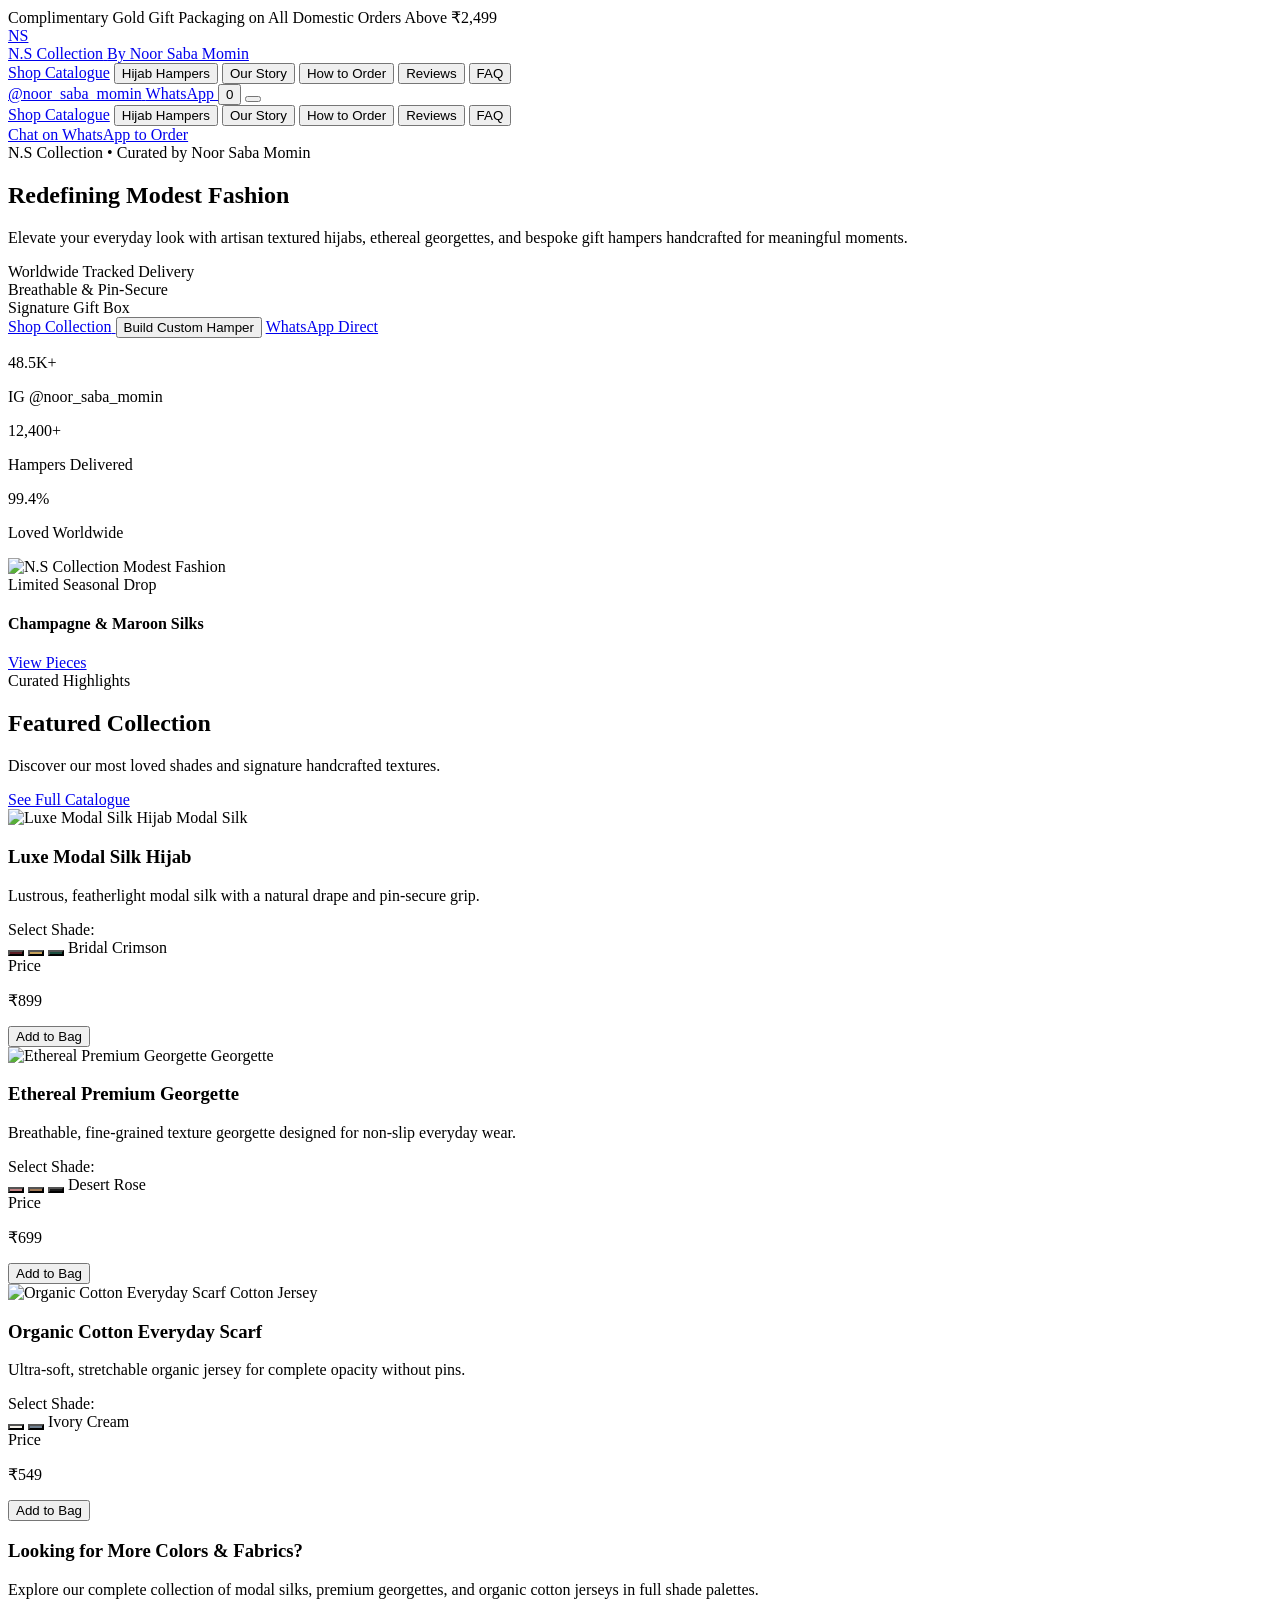
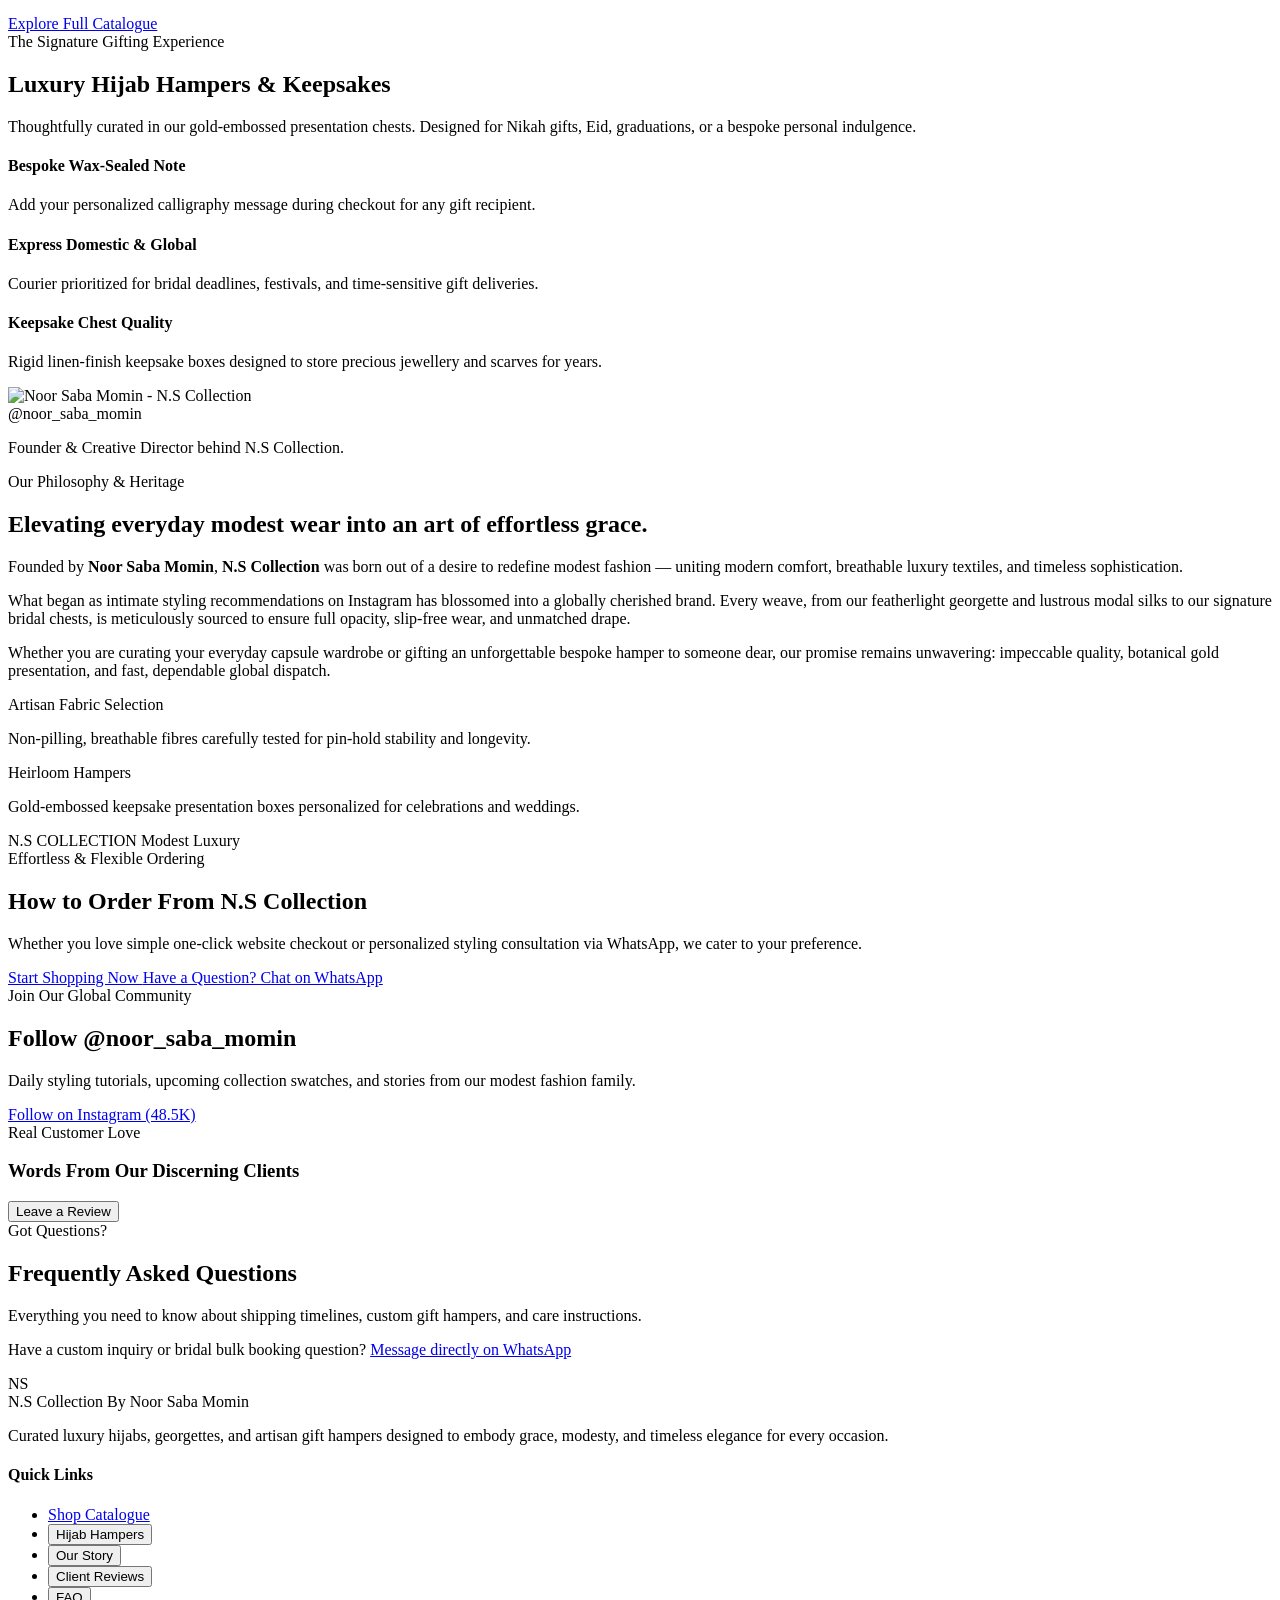
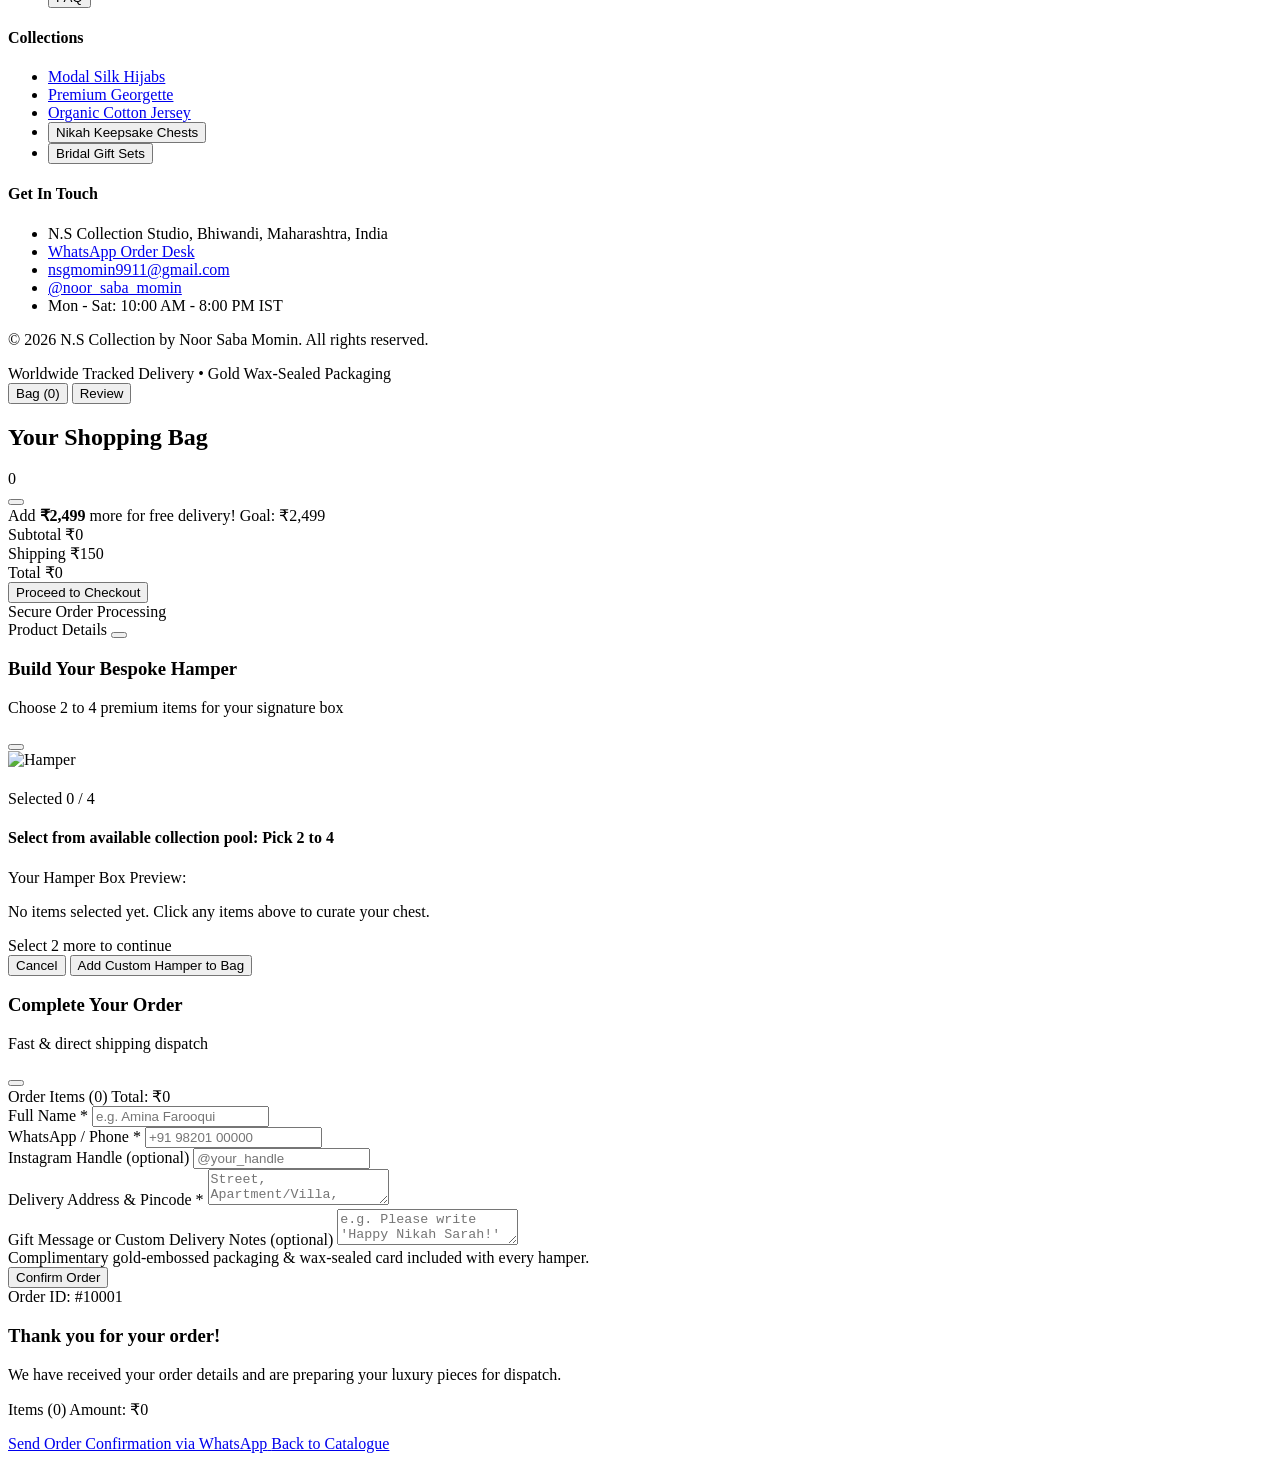
==== commit 83c6f594: "Update print statement from 'Hello' to 'Goodbye'" ====
--- a/index.html
+++ b/index.html
@@ -3,19 +3,19 @@
 <head>
   <meta charset="UTF-8" />
   <meta name="viewport" content="width=device-width, initial-scale=1.0" />
-  <title>N.S Collection | Storefront</title>
+  <title>N.S Collection | Storefront Home</title>
   <script src="https://cdn.tailwindcss.com"></script>
   <script src="https://unpkg.com/lucide@latest"></script>
   <script src="https://cdn.jsdelivr.net/npm/canvas-confetti@1.6.0/dist/confetti.browser.min.js"></script>
   <link rel="preconnect" href="https://fonts.googleapis.com">
   <link rel="preconnect" href="https://fonts.gstatic.com" crossorigin>
-  <link rel="stylesheet" href="style.css">
   <link href="https://fonts.googleapis.com/css2?family=Playfair+Display:ital,wght@0,400..700;1,400..700&display=swap" rel="stylesheet">
+  <link rel="stylesheet" href="styles.css">
 </head>
 <body id="top" class="bg-[#FDFBF7] text-[#1E1E1E] antialiased flex flex-col min-h-screen">
 
   <!-- Promo Banner -->
-  <div id="promo-banner" class="bg-[#5C1D24] text-[#FAF7F0] text-[10px] xs:text-[11px] sm:text-xs py-1.5 px-3 text-center border-b border-[#C5A059]/30 relative overflow-hidden">
+  <div id="promo-banner" class="bg-[#5C1D24] text-[#FAF7F0] text-[10px] sm:text-xs py-1.5 px-3 text-center border-b border-[#C5A059]/30 relative overflow-hidden">
     <div class="flex items-center justify-center gap-1.5 max-w-7xl mx-auto">
       <i data-lucide="sparkles" class="w-3 h-3 text-[#E6CA85] flex-shrink-0 animate-pulse"></i>
       <span id="promo-banner-text" class="font-sans font-medium tracking-wide">Complimentary Gold Gift Packaging on All Domestic Orders Above ₹2,499</span>
@@ -40,9 +40,8 @@
 
       <!-- Desktop Nav Links -->
       <nav class="hidden lg:flex items-center space-x-4 xl:space-x-6 text-[12px] xl:text-[13px] font-medium text-[#1E1E1E]">
-        <button onclick="navigateToSection('section-shop')" class="relative py-1 text-zinc-700 hover:text-[#5C1D24] transition-colors cursor-pointer whitespace-nowrap">Shop Catalogue</button>
+        <a href="catalogue.html" class="relative py-1 text-zinc-700 hover:text-[#5C1D24] transition-colors cursor-pointer whitespace-nowrap">Shop Catalogue</a>
         <button onclick="navigateToSection('section-hampers')" class="relative py-1 text-zinc-700 hover:text-[#5C1D24] transition-colors cursor-pointer whitespace-nowrap">Hijab Hampers</button>
-        <button onclick="navigateToSection('section-custom-hamper')" class="relative py-1 text-zinc-700 hover:text-[#5C1D24] transition-colors cursor-pointer whitespace-nowrap">Custom Hamper</button>
         <button onclick="navigateToSection('section-about')" class="relative py-1 text-zinc-700 hover:text-[#5C1D24] transition-colors cursor-pointer whitespace-nowrap">Our Story</button>
         <button onclick="navigateToSection('section-how-to-order')" class="relative py-1 text-zinc-700 hover:text-[#5C1D24] transition-colors cursor-pointer whitespace-nowrap">How to Order</button>
         <button onclick="navigateToSection('section-reviews')" class="relative py-1 text-zinc-700 hover:text-[#5C1D24] transition-colors cursor-pointer whitespace-nowrap">Reviews</button>
@@ -80,9 +79,8 @@
     <!-- Mobile Nav Drawer -->
     <div id="mobile-drawer" class="hidden lg:hidden bg-[#FDFBF7] border-b border-[#E8E1D5] px-4 pt-2 pb-5 space-y-2.5 shadow-lg">
       <div class="grid grid-cols-1 gap-1">
-        <button onclick="navigateToSection('section-shop'); toggleMobileMenu();" class="text-left px-3 py-2 rounded-md text-xs font-medium text-zinc-800 hover:bg-[#F3EDE2] hover:text-[#5C1D24] cursor-pointer">Shop Catalogue</button>
+        <a href="catalogue.html" class="text-left px-3 py-2 rounded-md text-xs font-medium text-zinc-800 hover:bg-[#F3EDE2] hover:text-[#5C1D24] cursor-pointer">Shop Catalogue</a>
         <button onclick="navigateToSection('section-hampers'); toggleMobileMenu();" class="text-left px-3 py-2 rounded-md text-xs font-medium text-zinc-800 hover:bg-[#F3EDE2] hover:text-[#5C1D24] cursor-pointer">Hijab Hampers</button>
-        <button onclick="navigateToSection('section-custom-hamper'); toggleMobileMenu();" class="text-left px-3 py-2 rounded-md text-xs font-medium text-zinc-800 hover:bg-[#F3EDE2] hover:text-[#5C1D24] cursor-pointer">Custom Hamper</button>
         <button onclick="navigateToSection('section-about'); toggleMobileMenu();" class="text-left px-3 py-2 rounded-md text-xs font-medium text-zinc-800 hover:bg-[#F3EDE2] hover:text-[#5C1D24] cursor-pointer">Our Story</button>
         <button onclick="navigateToSection('section-how-to-order'); toggleMobileMenu();" class="text-left px-3 py-2 rounded-md text-xs font-medium text-zinc-800 hover:bg-[#F3EDE2] hover:text-[#5C1D24] cursor-pointer">How to Order</button>
         <button onclick="navigateToSection('section-reviews'); toggleMobileMenu();" class="text-left px-3 py-2 rounded-md text-xs font-medium text-zinc-800 hover:bg-[#F3EDE2] hover:text-[#5C1D24] cursor-pointer">Reviews</button>
@@ -109,7 +107,6 @@
     <div class="absolute bottom-0 left-0 -ml-20 -mb-20 w-72 h-72 rounded-full bg-[#5C1D24]/10 blur-3xl pointer-events-none z-0"></div>
 
     <div class="max-w-7xl mx-auto px-4 sm:px-6 lg:px-8 relative z-10">
-      <!-- Fixed responsive breakpoint: md:grid-cols-2 lg:grid-cols-12 -->
       <div class="grid grid-cols-1 md:grid-cols-2 lg:grid-cols-12 gap-8 lg:gap-10 items-center">
         
         <div class="md:col-span-1 lg:col-span-7 text-center md:text-left space-y-4 sm:space-y-5">
@@ -118,7 +115,7 @@
             <span>N.S Collection • Curated by Noor Saba Momin</span>
           </div>
 
-          <h1 id="hero-heading" class="font-serif text-2xl xs:text-3xl sm:text-4xl lg:text-5xl font-normal text-[#1E1E1E] leading-[1.18] tracking-tight">
+          <h1 id="hero-heading" class="font-serif text-2xl sm:text-4xl lg:text-5xl font-normal text-[#1E1E1E] leading-[1.18] tracking-tight">
             Redefining Modest Fashion
           </h1>
 
@@ -142,10 +139,10 @@
           </div>
 
           <div class="flex flex-col sm:flex-row items-center justify-center md:justify-start gap-2 sm:gap-2.5 pt-2">
-            <button id="hero-cta-shop" class="w-full sm:w-auto px-5 py-2.5 rounded-full bg-[#5C1D24] text-white font-medium text-xs sm:text-sm hover:bg-[#47151a] transition-all shadow-xs hover:shadow-md flex items-center justify-center gap-2 group cursor-pointer">
+            <a href="catalogue.html" class="w-full sm:w-auto px-5 py-2.5 rounded-full bg-[#5C1D24] text-white font-medium text-xs sm:text-sm hover:bg-[#47151a] transition-all shadow-xs hover:shadow-md flex items-center justify-center gap-2 group cursor-pointer">
               <span>Shop Collection</span>
               <i data-lucide="arrow-right" class="w-3.5 h-3.5 text-[#E6CA85] group-hover:translate-x-0.5 transition-transform"></i>
-            </button>
+            </a>
 
             <button id="hero-cta-custom-hamper" class="w-full sm:w-auto px-4.5 py-2.5 rounded-full bg-white/90 text-[#1E1E1E] border border-[#C5A059] font-medium text-xs sm:text-sm hover:bg-[#F3EDE2] transition-all flex items-center justify-center gap-1.5 shadow-2xs cursor-pointer">
               <i data-lucide="sparkles" class="w-3.5 h-3.5 text-[#C5A059]"></i>
@@ -184,9 +181,9 @@
                   <span class="text-[8px] sm:text-[9px] tracking-widest uppercase font-semibold text-[#C5A059] block">Limited Seasonal Drop</span>
                   <h4 class="font-serif text-xs sm:text-sm font-semibold text-[#1E1E1E]">Champagne & Maroon Silks</h4>
                 </div>
-                <button id="hero-card-view-btn" class="text-[10px] sm:text-[11px] font-semibold text-[#5C1D24] underline underline-offset-2 hover:text-[#C5A059] transition-colors cursor-pointer whitespace-nowrap">
+                <a href="catalogue.html" class="text-[10px] sm:text-[11px] font-semibold text-[#5C1D24] underline underline-offset-2 hover:text-[#C5A059] transition-colors cursor-pointer whitespace-nowrap">
                   View Pieces
-                </button>
+                </a>
               </div>
             </div>
           </div>
@@ -195,45 +192,52 @@
     </div>
   </section>
 
-  <!-- SHOP SECTION -->
+  <!-- FEATURED PRODUCTS SECTION -->
   <section id="section-shop" class="py-12 sm:py-16 bg-[#FDFBF7] border-b border-[#EFE8DC]">
     <div class="max-w-7xl mx-auto px-4 sm:px-6 lg:px-8">
       
-      <div class="text-center max-w-2xl mx-auto space-y-2 mb-8 sm:mb-10">
-        <div class="inline-flex items-center gap-1.5 text-[10px] sm:text-[11px] font-semibold uppercase tracking-[0.2em] text-[#C5A059]">
-          <i data-lucide="sparkles" class="w-3 h-3"></i>
-          <span>Curated Palette</span>
-        </div>
-        <h2 class="font-serif text-2xl sm:text-3xl lg:text-4xl font-normal text-[#1E1E1E]">
-          Handcrafted Hijabs & Scarves
-        </h2>
-        <p class="font-sans text-xs sm:text-sm text-zinc-600 font-light max-w-lg mx-auto">
-          Lightweight, opaque, and gracefully textured to accompany you through every celebration and daily moment.
-        </p>
-      </div>
-
-      <!-- Filter Controls & Search Bar -->
-      <div class="flex flex-col sm:flex-row items-center justify-between gap-3 mb-8">
-        <div id="category-tabs-container" class="flex items-center gap-1.5 overflow-x-auto w-full sm:w-auto pb-2 sm:pb-0 scrollbar-none">
-          <!-- Dynamically Generated Category Tabs -->
-        </div>
-
-        <div class="relative w-full sm:w-64">
-          <i data-lucide="search" class="w-3.5 h-3.5 text-zinc-400 absolute left-3 top-1/2 -translate-y-1/2"></i>
-          <input
-            type="text"
-            id="shop-search-input"
-            placeholder="Search shades, fabrics..."
-            oninput="handleSearch(event)"
-            class="w-full pl-8 pr-3 py-1.5 bg-white border border-[#E8E1D5] rounded-full text-xs text-zinc-800 focus:outline-none focus:border-[#C5A059] focus:ring-1 focus:ring-[#C5A059] transition-all"
-          />
-        </div>
-      </div>
-
-      <!-- Product Cards Grid -->
+      <div class="flex flex-col md:flex-row items-center justify-between gap-4 mb-8 sm:mb-10 text-center md:text-left">
+        <div class="space-y-1">
+          <div class="inline-flex items-center gap-1.5 text-[10px] sm:text-[11px] font-semibold uppercase tracking-[0.2em] text-[#C5A059]">
+            <i data-lucide="sparkles" class="w-3 h-3"></i>
+            <span>Curated Highlights</span>
+          </div>
+          <h2 class="font-serif text-2xl sm:text-3xl lg:text-4xl font-normal text-[#1E1E1E]">
+            Featured Collection
+          </h2>
+          <p class="font-sans text-xs sm:text-sm text-zinc-600 font-light max-w-lg">
+            Discover our most loved shades and signature handcrafted textures.
+          </p>
+        </div>
+
+        <a href="catalogue.html" class="inline-flex items-center gap-2 px-5 py-2.5 rounded-full bg-white border border-[#C5A059] text-[#5C1D24] hover:bg-[#FAF7F0] font-semibold text-xs transition-all shadow-xs group">
+          <span>See Full Catalogue</span>
+          <i data-lucide="arrow-right" class="w-3.5 h-3.5 text-[#C5A059] group-hover:translate-x-1 transition-transform"></i>
+        </a>
+      </div>
+
+      <!-- Featured Product Cards Container (Rendered dynamically via app.js) -->
       <div id="product-grid-container">
-        <!-- Dynamic Product Cards Grid Rendered Here -->
-      </div>
+        <!-- Dynamic Featured Cards Grid Rendered Here -->
+      </div>
+
+      <!-- Catalogue CTA Banner -->
+      <div class="mt-12 p-6 sm:p-8 rounded-2xl bg-[#FAF7F0] border border-[#C5A059]/40 text-center flex flex-col items-center justify-center space-y-4 shadow-sm">
+        <div class="w-10 h-10 rounded-full bg-[#5C1D24]/10 text-[#5C1D24] flex items-center justify-center">
+          <i data-lucide="grid" class="w-5 h-5 text-[#C5A059]"></i>
+        </div>
+        <div>
+          <h3 class="font-serif text-lg sm:text-xl font-medium text-[#1E1E1E]">Looking for More Colors & Fabrics?</h3>
+          <p class="text-xs sm:text-sm text-zinc-600 max-w-md mx-auto mt-1 font-light">
+            Explore our complete collection of modal silks, premium georgettes, and organic cotton jerseys in full shade palettes.
+          </p>
+        </div>
+        <a href="catalogue.html" class="px-6 py-3 rounded-full bg-[#5C1D24] hover:bg-[#47151a] text-white text-xs sm:text-sm font-semibold tracking-wide flex items-center gap-2 shadow-md transition-all">
+          <span>Explore Full Catalogue</span>
+          <i data-lucide="arrow-right" class="w-4 h-4 text-[#E6CA85]"></i>
+        </a>
+      </div>
+
     </div>
   </section>
 
@@ -361,9 +365,9 @@
       </div>
 
       <div class="mt-8 text-center flex flex-wrap items-center justify-center gap-2.5 sm:gap-3">
-        <button id="btn-start-shopping" class="w-full sm:w-auto px-5 py-2.5 rounded-full bg-[#5C1D24] text-white text-xs sm:text-sm font-medium hover:bg-[#47151a] transition-all shadow-2xs cursor-pointer">
+        <a href="catalogue.html" class="w-full sm:w-auto px-5 py-2.5 rounded-full bg-[#5C1D24] text-white text-xs sm:text-sm font-medium hover:bg-[#47151a] transition-all shadow-2xs cursor-pointer inline-flex items-center justify-center">
           Start Shopping Now
-        </button>
+        </a>
         <a href="https://wa.me/?text=Hi%20N.S%20Collection%2C%20I%20have%20a%20question%20about%20ordering!" target="_blank" rel="noopener noreferrer" class="w-full sm:w-auto px-4.5 py-2.5 rounded-full bg-white border border-[#25D366] text-[#128C7E] text-xs sm:text-sm font-medium hover:bg-[#25D366]/10 transition-all flex items-center justify-center gap-1.5 shadow-2xs">
           <i data-lucide="message-circle" class="w-3.5 h-3.5 text-[#25D366]"></i>
           <span>Have a Question? Chat on WhatsApp</span>
@@ -376,7 +380,6 @@
   <section id="section-reviews" class="py-12 sm:py-16 bg-[#FDFBF7] border-b border-[#EFE8DC]">
     <div class="max-w-7xl mx-auto px-4 sm:px-6 lg:px-8 space-y-8 sm:space-y-10">
       
-      <!-- Instagram Header & Follower Proof -->
       <div class="text-center max-w-2xl mx-auto space-y-2">
         <div class="inline-flex items-center gap-1.5 px-3 py-1 rounded-full bg-white border border-[#C5A059]/40 text-[#5C1D24] text-[10px] sm:text-[11px] font-semibold uppercase tracking-[0.2em] shadow-xs">
           <i data-lucide="instagram" class="w-3 h-3 text-[#C5A059]"></i>
@@ -404,7 +407,7 @@
         </div>
       </div>
 
-      <!-- Instagram Highlight Reel Grid -->
+      <!-- Instagram Reel Grid -->
       <div id="instagram-reel-grid" class="grid grid-cols-2 sm:grid-cols-2 lg:grid-cols-4 gap-3 sm:gap-4">
         <!-- Rendered via JavaScript -->
       </div>
@@ -502,9 +505,8 @@
         <div class="lg:col-span-2 space-y-3">
           <h4 class="font-serif text-sm font-semibold tracking-wider text-[#C5A059] uppercase">Quick Links</h4>
           <ul class="space-y-2 text-xs text-zinc-300 font-light">
-            <li><button onclick="navigateToSection('section-shop')" class="hover:text-[#C5A059] transition-colors cursor-pointer">Shop Catalogue</button></li>
+            <li><a href="catalogue.html" class="hover:text-[#C5A059] transition-colors cursor-pointer">Shop Catalogue</a></li>
             <li><button onclick="navigateToSection('section-hampers')" class="hover:text-[#C5A059] transition-colors cursor-pointer">Hijab Hampers</button></li>
-            <li><button onclick="navigateToSection('section-custom-hamper')" class="hover:text-[#C5A059] transition-colors cursor-pointer">Bespoke Customizer</button></li>
             <li><button onclick="navigateToSection('section-about')" class="hover:text-[#C5A059] transition-colors cursor-pointer">Our Story</button></li>
             <li><button onclick="navigateToSection('section-reviews')" class="hover:text-[#C5A059] transition-colors cursor-pointer">Client Reviews</button></li>
             <li><button onclick="navigateToSection('section-faq')" class="hover:text-[#C5A059] transition-colors cursor-pointer">FAQ</button></li>
@@ -515,9 +517,9 @@
         <div class="lg:col-span-3 space-y-3">
           <h4 class="font-serif text-sm font-semibold tracking-wider text-[#C5A059] uppercase">Collections</h4>
           <ul class="space-y-2 text-xs text-zinc-300 font-light">
-            <li><button onclick="setCategory('Modal Silk'); navigateToSection('section-shop');" class="hover:text-[#C5A059] transition-colors cursor-pointer">Modal Silk Hijabs</button></li>
-            <li><button onclick="setCategory('Georgette'); navigateToSection('section-shop');" class="hover:text-[#C5A059] transition-colors cursor-pointer">Premium Georgette</button></li>
-            <li><button onclick="setCategory('Cotton Jersey'); navigateToSection('section-shop');" class="hover:text-[#C5A059] transition-colors cursor-pointer">Organic Cotton Jersey</button></li>
+            <li><a href="catalogue.html" class="hover:text-[#C5A059] transition-colors cursor-pointer">Modal Silk Hijabs</a></li>
+            <li><a href="catalogue.html" class="hover:text-[#C5A059] transition-colors cursor-pointer">Premium Georgette</a></li>
+            <li><a href="catalogue.html" class="hover:text-[#C5A059] transition-colors cursor-pointer">Organic Cotton Jersey</a></li>
             <li><button onclick="navigateToSection('section-hampers')" class="hover:text-[#C5A059] transition-colors cursor-pointer">Nikah Keepsake Chests</button></li>
             <li><button onclick="navigateToSection('section-hampers')" class="hover:text-[#C5A059] transition-colors cursor-pointer">Bridal Gift Sets</button></li>
           </ul>
@@ -552,9 +554,8 @@
 
       </div>
 
-      <!-- Footer Bottom Divider & Rights -->
       <div class="pt-8 border-t border-white/10 flex flex-col sm:flex-row items-center justify-between gap-4 text-[11px] text-zinc-400 font-light">
-        <p>© 2026 N.S Collection by Noor Saba Momin. All rights reserved.<br>Website By <a href="https://instagram.com/webaura_iii">Webaura By III</p>
+        <p>© 2026 N.S Collection by Noor Saba Momin. All rights reserved.</p>
         <div class="flex items-center gap-4 text-zinc-400">
           <span class="hover:text-[#C5A059] transition-colors">Worldwide Tracked Delivery</span>
           <span>•</span>
@@ -564,7 +565,7 @@
     </div>
   </footer>
 
-  <!-- Open Cart Trigger (Floating CTA Bar) -->
+  <!-- Floating CTA Bar -->
   <div class="fixed bottom-4 right-4 z-40 flex items-center gap-2 max-w-[calc(100vw-2rem)]">
     <button id="btn-open-cart-floating" class="px-3.5 sm:px-4 py-2.5 sm:py-3 rounded-full bg-[#5C1D24] text-white text-xs font-bold shadow-lg hover:bg-[#47151a] flex items-center gap-2 cursor-pointer transition-transform active:scale-95">
       <i data-lucide="shopping-bag" class="w-4 h-4 text-[#E6CA85]"></i>
@@ -572,7 +573,7 @@
     </button>
     <button id="btn-open-review-floating" class="px-3.5 sm:px-4 py-2.5 sm:py-3 rounded-full bg-[#C5A059] text-white text-xs font-bold shadow-lg hover:bg-[#b08d47] flex items-center gap-2 cursor-pointer transition-transform active:scale-95">
       <i data-lucide="message-square-heart" class="w-4 h-4"></i>
-      <span class="hidden xs:inline whitespace-nowrap">Review</span>
+      <span class="hidden sm:inline whitespace-nowrap">Review</span>
     </button>
   </div>
 
@@ -629,9 +630,24 @@
 
           <div class="flex items-center justify-center gap-1.5 text-[10px] text-zinc-500">
             <i data-lucide="shield-check" class="w-3 h-3 text-[#C5A059]"></i>
-            <span>Orders sync in real-time to owner dashboard</span>
-          </div>
-        </div>
+            <span>Secure Order Processing</span>
+          </div>
+        </div>
+      </div>
+    </div>
+  </div>
+
+  <!-- Quick View Modal -->
+  <div id="modal-quickview" class="fixed inset-0 z-50 overflow-y-auto bg-black/60 backdrop-blur-xs flex items-center justify-center p-3 sm:p-4 hidden">
+    <div class="bg-[#FDFBF7] w-full max-w-2xl rounded-2xl border border-[#C5A059]/40 shadow-2xl overflow-hidden flex flex-col max-h-[90vh]">
+      <div class="bg-[#FAF7F0] px-4 sm:px-6 py-3 border-b border-[#E8E1D5] flex items-center justify-between">
+        <span class="text-xs font-serif font-semibold text-[#5C1D24] tracking-wider uppercase">Product Details</span>
+        <button id="btn-close-quickview" onclick="closeQuickViewModal()" class="p-1.5 rounded-full text-zinc-400 hover:text-zinc-700 hover:bg-zinc-200 transition-colors cursor-pointer">
+          <i data-lucide="x" class="w-4 h-4 sm:w-5 sm:h-5"></i>
+        </button>
+      </div>
+      <div id="quickview-modal-content" class="p-4 sm:p-6 overflow-y-auto flex-1">
+        <!-- Injected Dynamically -->
       </div>
     </div>
   </div>
@@ -718,7 +734,7 @@
           </div>
           <div>
             <h3 id="checkout-title" class="font-serif text-base sm:text-xl font-medium text-[#1E1E1E]">Complete Your Order</h3>
-            <p id="checkout-subtitle" class="text-[10px] sm:text-xs text-zinc-500">Writes directly to store orders collection</p>
+            <p id="checkout-subtitle" class="text-[10px] sm:text-xs text-zinc-500">Fast & direct shipping dispatch</p>
           </div>
         </div>
         <button id="btn-close-checkout-modal" class="p-1.5 rounded-full text-zinc-400 hover:text-zinc-700 hover:bg-zinc-200 transition-colors cursor-pointer">
@@ -767,99 +783,52 @@
 
           <div class="flex items-center gap-2 text-[10px] sm:text-[11px] text-zinc-500 bg-[#FAF8F3] p-2.5 rounded-lg border border-[#E8E1D5]">
             <i data-lucide="shield-check" class="w-4 h-4 text-[#C5A059] flex-shrink-0"></i>
-            <span>Order source flagged as <strong>'website'</strong> and saved directly to store database.</span>
-          </div>
-
-          <button id="btn-submit-order" type="submit" class="w-full py-3 rounded-full bg-[#5C1D24] hover:bg-[#47151a] text-white text-xs sm:text-sm font-semibold flex items-center justify-center gap-2 shadow-sm cursor-pointer transition-colors">
-            <span>Confirm & Place Order</span>
-            <i data-lucide="check" class="w-4 h-4 text-[#E6CA85]"></i>
+            <span>Complimentary gold-embossed packaging & wax-sealed card included with every hamper.</span>
+          </div>
+
+          <button type="submit" class="w-full py-3 rounded-full bg-[#5C1D24] hover:bg-[#47151a] text-white text-xs sm:text-sm font-semibold tracking-wide flex items-center justify-center gap-2 shadow-md transition-all cursor-pointer">
+            <i data-lucide="check-circle" class="w-4 h-4 text-[#E6CA85]"></i>
+            <span>Confirm Order</span>
           </button>
         </form>
 
-        <!-- Order Success View -->
-        <div id="checkout-success-view" class="text-center space-y-4 py-4 hidden">
-          <div class="w-12 h-12 rounded-full bg-emerald-100 text-emerald-800 flex items-center justify-center mx-auto">
-            <i data-lucide="check-circle" class="w-6 h-6"></i>
-          </div>
-          <div class="space-y-1">
-            <h4 id="success-order-name" class="font-serif text-lg font-bold text-zinc-900">Thank You!</h4>
-            <p id="success-order-id" class="text-xs text-[#5C1D24] font-semibold"></p>
-            <p class="text-xs text-zinc-600">Your order has been recorded and our team is preparing your pieces.</p>
-          </div>
-
-          <div class="p-3 bg-[#FAF7F0] rounded-xl border border-[#E8E1D5] text-left text-xs space-y-2">
-            <div class="flex justify-between font-semibold text-zinc-800 border-b border-[#E8E1D5] pb-1.5">
-              <span id="success-items-count">Items</span>
-              <span id="success-items-total">Amount</span>
-            </div>
-            <div id="success-items-list" class="space-y-1 text-zinc-600"></div>
-            <p id="success-shipping-address" class="text-[11px] text-zinc-500 pt-1.5 border-t border-[#E8E1D5]"></p>
-          </div>
-
-          <div class="pt-2 flex flex-col sm:flex-row items-center justify-center gap-2.5">
+        <!-- Success Confirmation View -->
+        <div id="checkout-success-view" class="text-center py-6 space-y-4 hidden">
+          <div class="w-12 h-12 sm:w-14 sm:h-14 bg-emerald-100 text-emerald-700 rounded-full flex items-center justify-center mx-auto shadow-xs">
+            <i data-lucide="check" class="w-6 h-6 sm:w-8 sm:h-8"></i>
+          </div>
+          <div>
+            <span id="success-order-id" class="text-xs font-bold uppercase tracking-wider text-[#C5A059] block">Order ID: #10001</span>
+            <h3 id="success-order-name" class="font-serif text-xl sm:text-2xl font-semibold text-[#1E1E1E]">Thank you for your order!</h3>
+            <p class="text-xs text-zinc-600 mt-1 max-w-sm mx-auto">We have received your order details and are preparing your luxury pieces for dispatch.</p>
+          </div>
+
+          <div class="p-4 bg-[#FAF7F0] rounded-xl border border-[#E8E1D5] text-left text-xs space-y-2">
+            <div class="flex justify-between font-semibold text-zinc-800 border-b border-[#E8E1D5] pb-2">
+              <span id="success-items-count">Items (0)</span>
+              <span id="success-items-total">Amount: ₹0</span>
+            </div>
+            <div id="success-items-list" class="space-y-1 text-zinc-600 max-h-24 overflow-y-auto"></div>
+            <div class="pt-2 border-t border-[#E8E1D5] text-[11px] text-zinc-500">
+              <p id="success-shipping-address"></p>
+            </div>
+          </div>
+
+          <div class="flex flex-col sm:flex-row items-center justify-center gap-2 pt-2">
             <a id="success-wa-link" href="#" target="_blank" rel="noopener noreferrer" class="w-full sm:w-auto px-5 py-2.5 rounded-full bg-[#25D366] text-white text-xs font-semibold flex items-center justify-center gap-2 shadow-xs">
               <i data-lucide="message-circle" class="w-4 h-4"></i>
-              <span>Notify N.S Collection on WhatsApp</span>
+              <span>Send Order Confirmation via WhatsApp</span>
             </a>
-            <button id="btn-continue-shopping" class="w-full sm:w-auto px-5 py-2.5 rounded-full bg-white border border-[#E8E1D5] text-zinc-700 text-xs font-semibold hover:bg-zinc-100 cursor-pointer">
-              Continue Shopping
-            </button>
+            <a href="catalogue.html" class="w-full sm:w-auto px-5 py-2.5 rounded-full bg-[#5C1D24] text-white text-xs font-semibold cursor-pointer text-center inline-block">
+              Back to Catalogue
+            </a>
           </div>
         </div>
       </div>
     </div>
   </div>
 
-  <!-- Review Modal -->
-  <div id="modal-review" class="fixed inset-0 z-50 overflow-y-auto bg-black/60 backdrop-blur-xs flex items-center justify-center p-3 sm:p-4 hidden">
-    <div class="bg-[#FDFBF7] w-full max-w-md rounded-2xl border border-[#C5A059]/40 shadow-2xl overflow-hidden flex flex-col">
-      <div class="bg-[#FAF7F0] px-5 py-4 border-b border-[#E8E1D5] flex items-center justify-between">
-        <div class="flex items-center gap-2">
-          <div class="w-7 h-7 rounded-full bg-[#C5A059]/20 flex items-center justify-center text-[#5C1D24]">
-            <i data-lucide="message-square-heart" class="w-4 h-4 text-[#C5A059]"></i>
-          </div>
-          <h3 class="font-serif text-base sm:text-lg font-medium text-[#1E1E1E]">Leave a Review</h3>
-        </div>
-        <button id="btn-close-review-modal" class="p-1.5 rounded-full text-zinc-400 hover:text-zinc-700 hover:bg-zinc-200 transition-colors cursor-pointer">
-          <i data-lucide="x" class="w-4 h-4 sm:w-5 sm:h-5"></i>
-        </button>
-      </div>
-
-      <div class="p-5 space-y-4">
-        <form id="review-form" class="space-y-4">
-          <div class="space-y-1 text-center">
-            <label class="text-xs font-semibold text-zinc-700 block">Your Rating</label>
-            <div id="review-star-rating" class="flex justify-center gap-1"></div>
-          </div>
-
-          <div class="space-y-1">
-            <label class="text-xs font-semibold text-zinc-700">Your Name *</label>
-            <input type="text" id="review-name" required placeholder="e.g. Fatima K." class="w-full px-3.5 py-2 bg-white border border-[#E8E1D5] rounded-xl text-xs sm:text-sm text-zinc-800 focus:outline-none focus:border-[#C5A059]" />
-          </div>
-
-          <div class="space-y-1">
-            <label class="text-xs font-semibold text-zinc-700">Your Review / Experience *</label>
-            <textarea id="review-text" rows="3" required placeholder="Tell us what you loved about the fabric, drape, or hamper presentation..." class="w-full px-3.5 py-2 bg-white border border-[#E8E1D5] rounded-xl text-xs sm:text-sm text-zinc-800 focus:outline-none focus:border-[#C5A059]"></textarea>
-          </div>
-
-          <button type="submit" class="w-full py-2.5 rounded-full bg-[#5C1D24] hover:bg-[#47151a] text-white text-xs sm:text-sm font-semibold cursor-pointer transition-colors">
-            Submit Review
-          </button>
-        </form>
-
-        <div id="review-success-view" class="text-center space-y-3 py-4 hidden">
-          <div class="w-10 h-10 rounded-full bg-emerald-100 text-emerald-800 flex items-center justify-center mx-auto">
-            <i data-lucide="check" class="w-5 h-5"></i>
-          </div>
-          <h4 class="font-serif text-base font-bold text-zinc-900">Thank You For Your Feedback!</h4>
-          <p class="text-xs text-zinc-600">Your review has been added to our storefront list.</p>
-          <button id="btn-close-review-success" class="px-5 py-2 rounded-full bg-[#5C1D24] text-white text-xs font-medium cursor-pointer">
-            Close Window
-          </button>
-        </div>
-      </div>
-    </div>
-  </div>
+  <!-- JAVASCRIPT APP LOGIC -->
   <script src="app.js"></script>
 </body>
 </html>
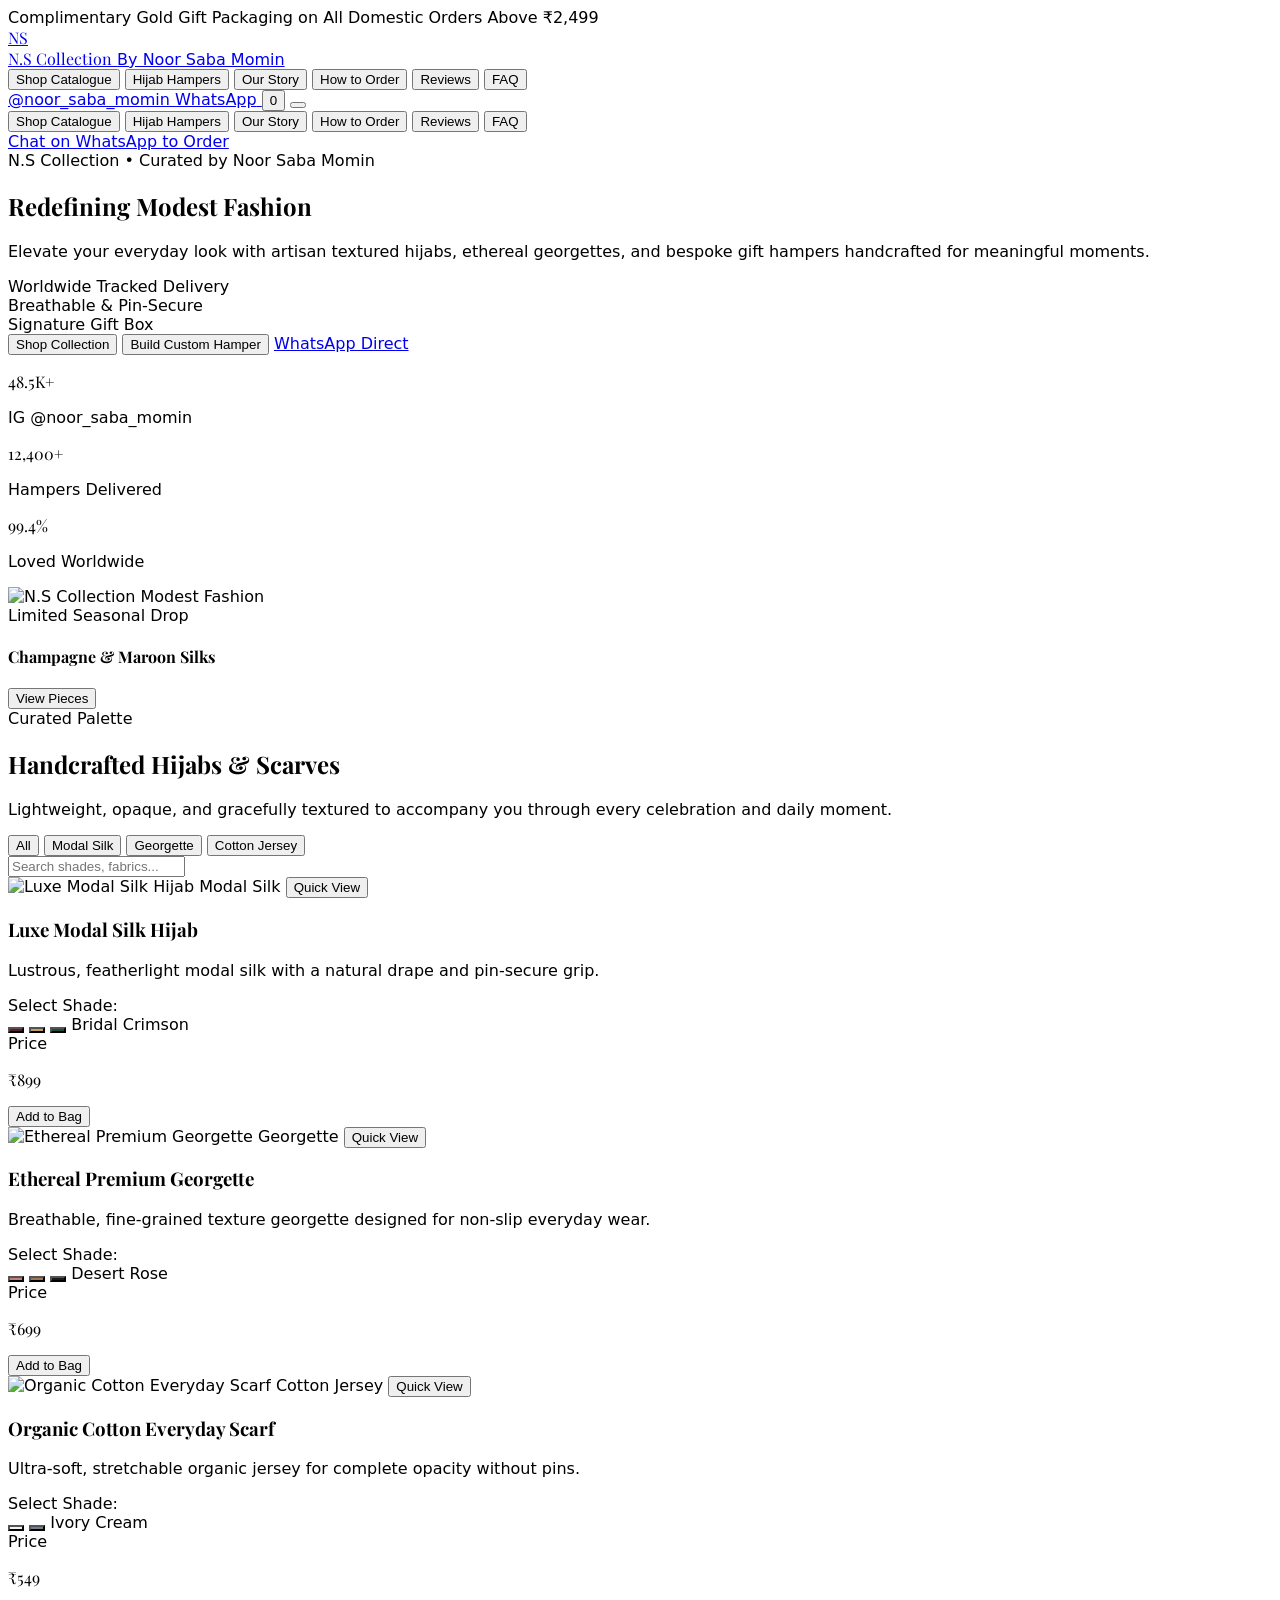
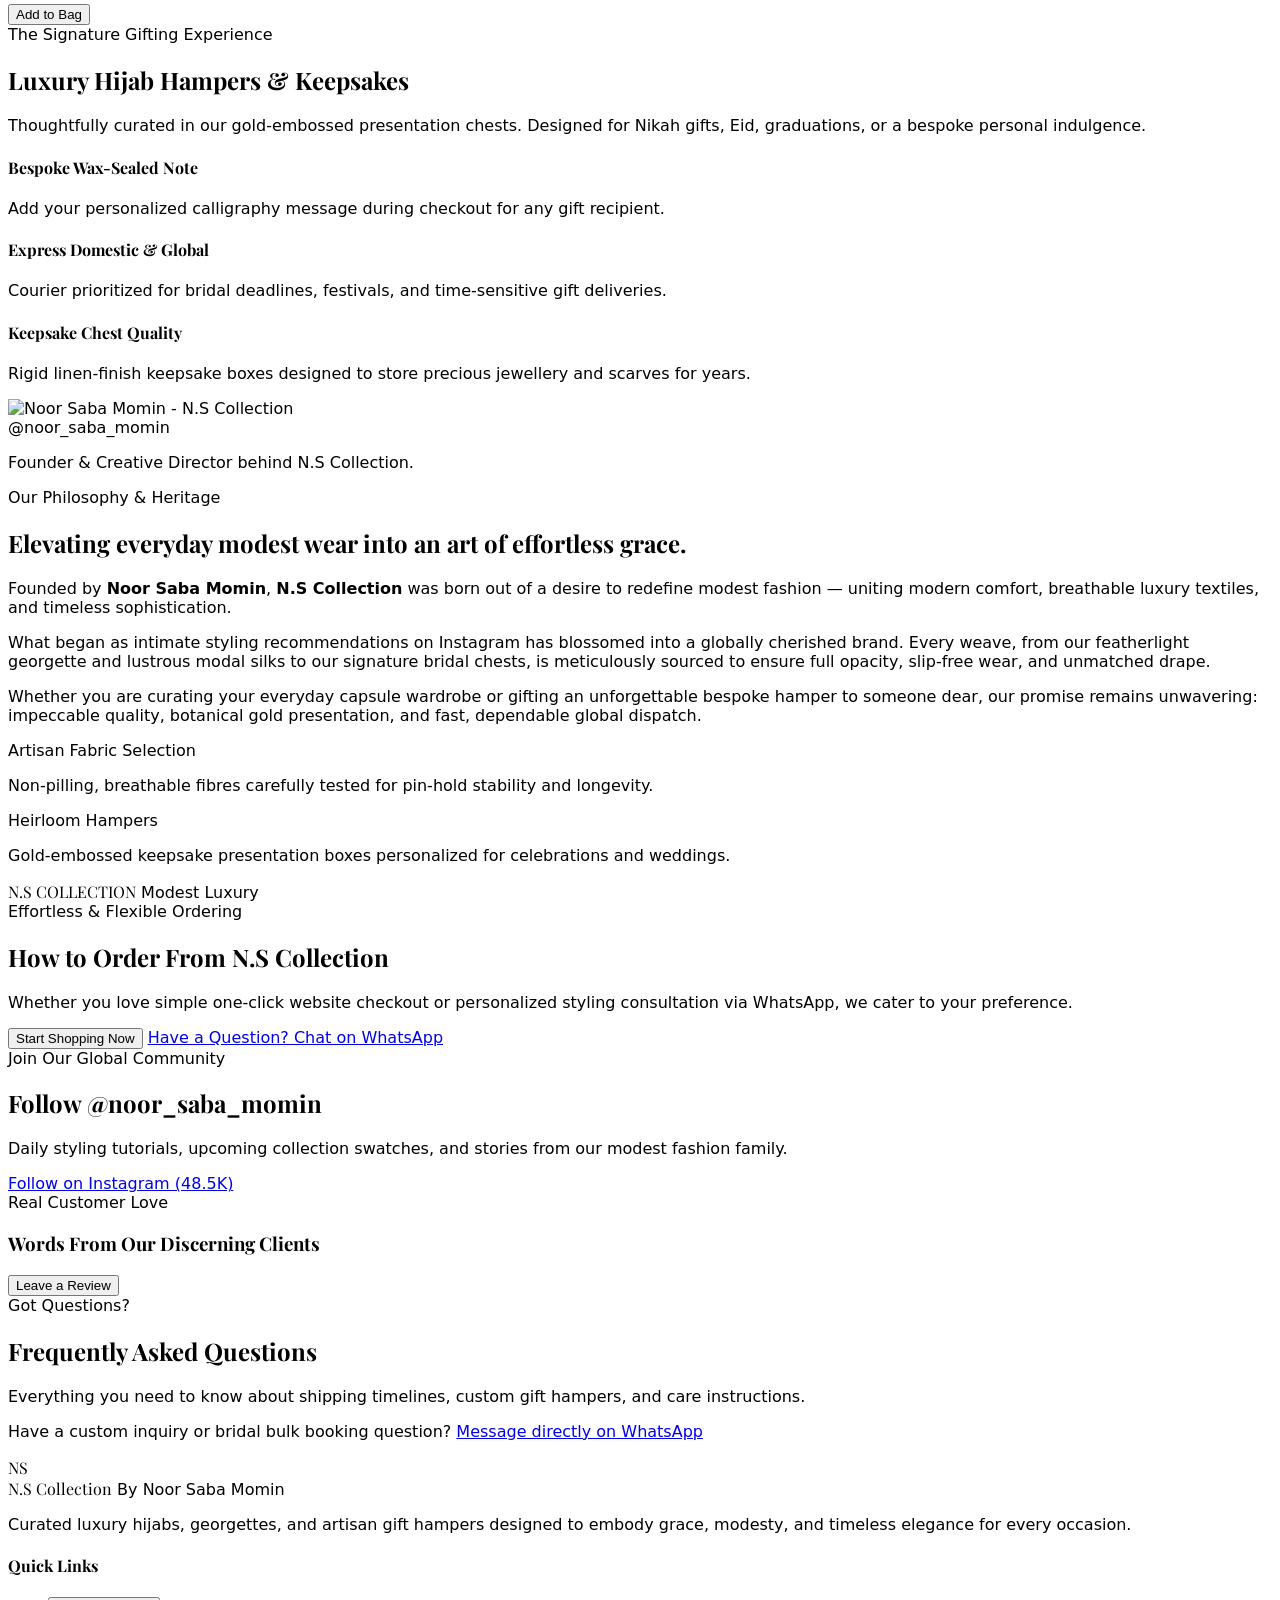
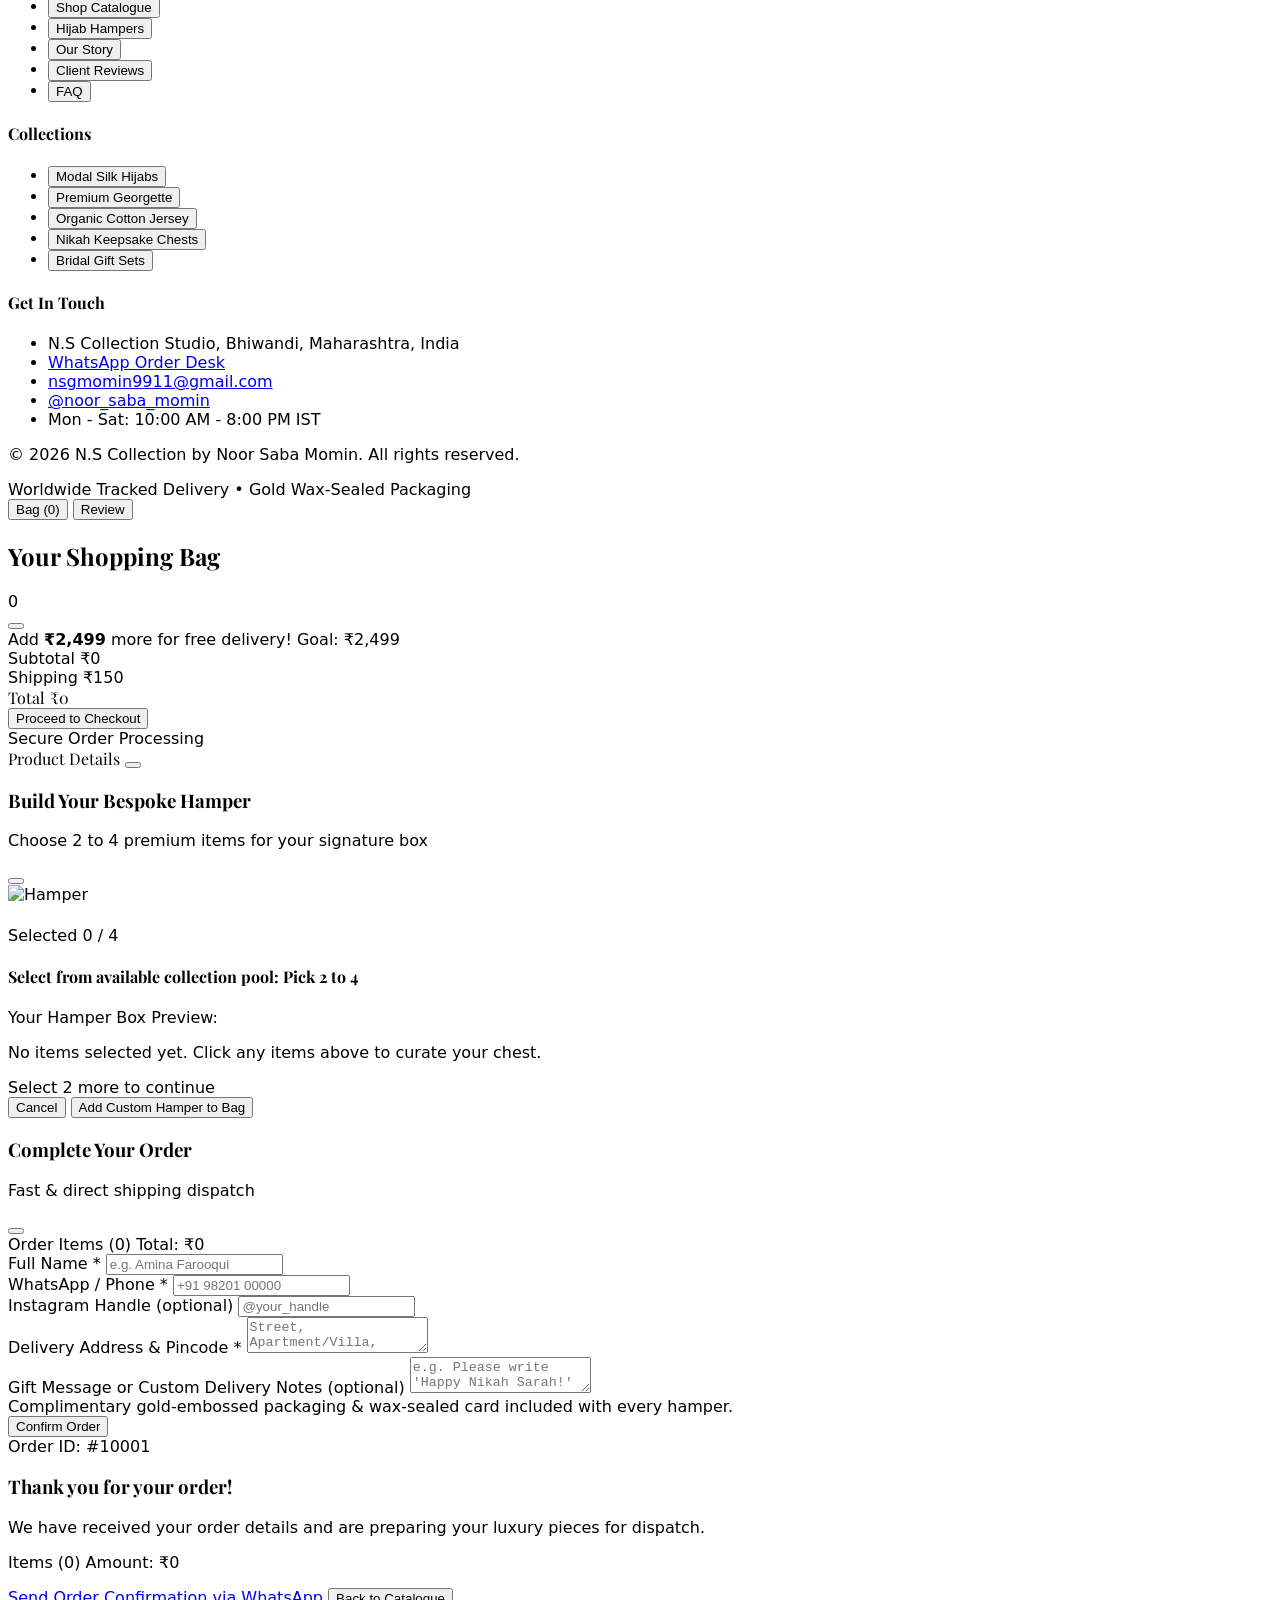
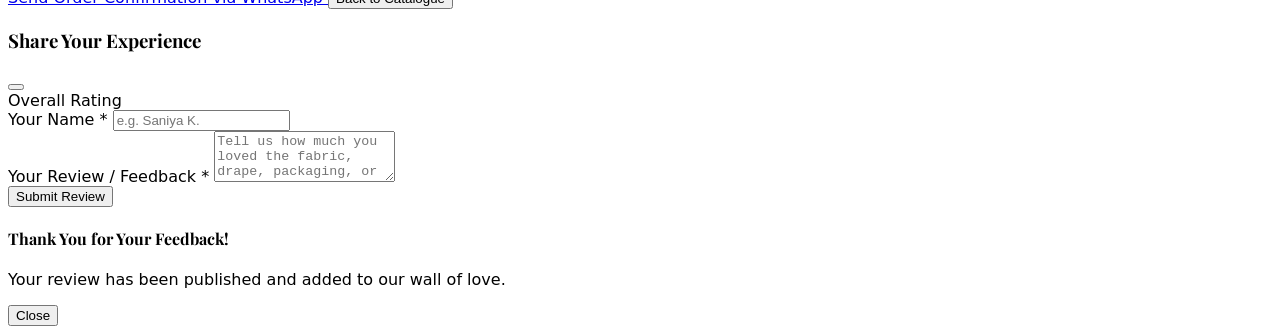
==== commit b45c0b8b: "Update fmt.Println message from 'Hello' to 'Goodbye'" ====
--- a/index.html
+++ b/index.html
@@ -3,14 +3,14 @@
 <head>
   <meta charset="UTF-8" />
   <meta name="viewport" content="width=device-width, initial-scale=1.0" />
-  <title>N.S Collection | Storefront Home</title>
+  <title>N.S Collection | Storefront Catalogue</title>
   <script src="https://cdn.tailwindcss.com"></script>
   <script src="https://unpkg.com/lucide@latest"></script>
   <script src="https://cdn.jsdelivr.net/npm/canvas-confetti@1.6.0/dist/confetti.browser.min.js"></script>
   <link rel="preconnect" href="https://fonts.googleapis.com">
   <link rel="preconnect" href="https://fonts.gstatic.com" crossorigin>
   <link href="https://fonts.googleapis.com/css2?family=Playfair+Display:ital,wght@0,400..700;1,400..700&display=swap" rel="stylesheet">
-  <link rel="stylesheet" href="styles.css">
+  <link rel="stylesheet" href="style.css">
 </head>
 <body id="top" class="bg-[#FDFBF7] text-[#1E1E1E] antialiased flex flex-col min-h-screen">
 
@@ -40,7 +40,7 @@
 
       <!-- Desktop Nav Links -->
       <nav class="hidden lg:flex items-center space-x-4 xl:space-x-6 text-[12px] xl:text-[13px] font-medium text-[#1E1E1E]">
-        <a href="catalogue.html" class="relative py-1 text-zinc-700 hover:text-[#5C1D24] transition-colors cursor-pointer whitespace-nowrap">Shop Catalogue</a>
+        <button onclick="navigateToSection('section-shop')" class="relative py-1 text-zinc-700 hover:text-[#5C1D24] transition-colors cursor-pointer whitespace-nowrap">Shop Catalogue</button>
         <button onclick="navigateToSection('section-hampers')" class="relative py-1 text-zinc-700 hover:text-[#5C1D24] transition-colors cursor-pointer whitespace-nowrap">Hijab Hampers</button>
         <button onclick="navigateToSection('section-about')" class="relative py-1 text-zinc-700 hover:text-[#5C1D24] transition-colors cursor-pointer whitespace-nowrap">Our Story</button>
         <button onclick="navigateToSection('section-how-to-order')" class="relative py-1 text-zinc-700 hover:text-[#5C1D24] transition-colors cursor-pointer whitespace-nowrap">How to Order</button>
@@ -79,7 +79,7 @@
     <!-- Mobile Nav Drawer -->
     <div id="mobile-drawer" class="hidden lg:hidden bg-[#FDFBF7] border-b border-[#E8E1D5] px-4 pt-2 pb-5 space-y-2.5 shadow-lg">
       <div class="grid grid-cols-1 gap-1">
-        <a href="catalogue.html" class="text-left px-3 py-2 rounded-md text-xs font-medium text-zinc-800 hover:bg-[#F3EDE2] hover:text-[#5C1D24] cursor-pointer">Shop Catalogue</a>
+        <button onclick="navigateToSection('section-shop'); toggleMobileMenu();" class="text-left px-3 py-2 rounded-md text-xs font-medium text-zinc-800 hover:bg-[#F3EDE2] hover:text-[#5C1D24] cursor-pointer">Shop Catalogue</button>
         <button onclick="navigateToSection('section-hampers'); toggleMobileMenu();" class="text-left px-3 py-2 rounded-md text-xs font-medium text-zinc-800 hover:bg-[#F3EDE2] hover:text-[#5C1D24] cursor-pointer">Hijab Hampers</button>
         <button onclick="navigateToSection('section-about'); toggleMobileMenu();" class="text-left px-3 py-2 rounded-md text-xs font-medium text-zinc-800 hover:bg-[#F3EDE2] hover:text-[#5C1D24] cursor-pointer">Our Story</button>
         <button onclick="navigateToSection('section-how-to-order'); toggleMobileMenu();" class="text-left px-3 py-2 rounded-md text-xs font-medium text-zinc-800 hover:bg-[#F3EDE2] hover:text-[#5C1D24] cursor-pointer">How to Order</button>
@@ -139,10 +139,10 @@
           </div>
 
           <div class="flex flex-col sm:flex-row items-center justify-center md:justify-start gap-2 sm:gap-2.5 pt-2">
-            <a href="catalogue.html" class="w-full sm:w-auto px-5 py-2.5 rounded-full bg-[#5C1D24] text-white font-medium text-xs sm:text-sm hover:bg-[#47151a] transition-all shadow-xs hover:shadow-md flex items-center justify-center gap-2 group cursor-pointer">
+            <button id="hero-cta-shop" class="w-full sm:w-auto px-5 py-2.5 rounded-full bg-[#5C1D24] text-white font-medium text-xs sm:text-sm hover:bg-[#47151a] transition-all shadow-xs hover:shadow-md flex items-center justify-center gap-2 group cursor-pointer">
               <span>Shop Collection</span>
               <i data-lucide="arrow-right" class="w-3.5 h-3.5 text-[#E6CA85] group-hover:translate-x-0.5 transition-transform"></i>
-            </a>
+            </button>
 
             <button id="hero-cta-custom-hamper" class="w-full sm:w-auto px-4.5 py-2.5 rounded-full bg-white/90 text-[#1E1E1E] border border-[#C5A059] font-medium text-xs sm:text-sm hover:bg-[#F3EDE2] transition-all flex items-center justify-center gap-1.5 shadow-2xs cursor-pointer">
               <i data-lucide="sparkles" class="w-3.5 h-3.5 text-[#C5A059]"></i>
@@ -181,9 +181,9 @@
                   <span class="text-[8px] sm:text-[9px] tracking-widest uppercase font-semibold text-[#C5A059] block">Limited Seasonal Drop</span>
                   <h4 class="font-serif text-xs sm:text-sm font-semibold text-[#1E1E1E]">Champagne & Maroon Silks</h4>
                 </div>
-                <a href="catalogue.html" class="text-[10px] sm:text-[11px] font-semibold text-[#5C1D24] underline underline-offset-2 hover:text-[#C5A059] transition-colors cursor-pointer whitespace-nowrap">
+                <button id="hero-card-view-btn" class="text-[10px] sm:text-[11px] font-semibold text-[#5C1D24] underline underline-offset-2 hover:text-[#C5A059] transition-colors cursor-pointer whitespace-nowrap">
                   View Pieces
-                </a>
+                </button>
               </div>
             </div>
           </div>
@@ -192,52 +192,45 @@
     </div>
   </section>
 
-  <!-- FEATURED PRODUCTS SECTION -->
+  <!-- SHOP CATALOGUE SECTION -->
   <section id="section-shop" class="py-12 sm:py-16 bg-[#FDFBF7] border-b border-[#EFE8DC]">
     <div class="max-w-7xl mx-auto px-4 sm:px-6 lg:px-8">
       
-      <div class="flex flex-col md:flex-row items-center justify-between gap-4 mb-8 sm:mb-10 text-center md:text-left">
-        <div class="space-y-1">
-          <div class="inline-flex items-center gap-1.5 text-[10px] sm:text-[11px] font-semibold uppercase tracking-[0.2em] text-[#C5A059]">
-            <i data-lucide="sparkles" class="w-3 h-3"></i>
-            <span>Curated Highlights</span>
-          </div>
-          <h2 class="font-serif text-2xl sm:text-3xl lg:text-4xl font-normal text-[#1E1E1E]">
-            Featured Collection
-          </h2>
-          <p class="font-sans text-xs sm:text-sm text-zinc-600 font-light max-w-lg">
-            Discover our most loved shades and signature handcrafted textures.
-          </p>
-        </div>
-
-        <a href="catalogue.html" class="inline-flex items-center gap-2 px-5 py-2.5 rounded-full bg-white border border-[#C5A059] text-[#5C1D24] hover:bg-[#FAF7F0] font-semibold text-xs transition-all shadow-xs group">
-          <span>See Full Catalogue</span>
-          <i data-lucide="arrow-right" class="w-3.5 h-3.5 text-[#C5A059] group-hover:translate-x-1 transition-transform"></i>
-        </a>
-      </div>
-
-      <!-- Featured Product Cards Container (Rendered dynamically via app.js) -->
+      <div class="text-center max-w-2xl mx-auto space-y-2 mb-8 sm:mb-10">
+        <div class="inline-flex items-center gap-1.5 text-[10px] sm:text-[11px] font-semibold uppercase tracking-[0.2em] text-[#C5A059]">
+          <i data-lucide="sparkles" class="w-3 h-3"></i>
+          <span>Curated Palette</span>
+        </div>
+        <h2 class="font-serif text-2xl sm:text-3xl lg:text-4xl font-normal text-[#1E1E1E]">
+          Handcrafted Hijabs & Scarves
+        </h2>
+        <p class="font-sans text-xs sm:text-sm text-zinc-600 font-light max-w-lg mx-auto">
+          Lightweight, opaque, and gracefully textured to accompany you through every celebration and daily moment.
+        </p>
+      </div>
+
+      <!-- Filter Controls & Search Bar -->
+      <div class="flex flex-col sm:flex-row items-center justify-between gap-3 mb-8">
+        <div id="category-tabs-container" class="flex items-center gap-1.5 overflow-x-auto w-full sm:w-auto pb-2 sm:pb-0 scrollbar-none">
+          <!-- Dynamically Generated Category Tabs -->
+        </div>
+
+        <div class="relative w-full sm:w-64">
+          <i data-lucide="search" class="w-3.5 h-3.5 text-zinc-400 absolute left-3 top-1/2 -translate-y-1/2"></i>
+          <input
+            type="text"
+            id="shop-search-input"
+            placeholder="Search shades, fabrics..."
+            oninput="handleSearch(event)"
+            class="w-full pl-8 pr-3 py-1.5 bg-white border border-[#E8E1D5] rounded-full text-xs text-zinc-800 focus:outline-none focus:border-[#C5A059] focus:ring-1 focus:ring-[#C5A059] transition-all"
+          />
+        </div>
+      </div>
+
+      <!-- Product Cards Grid -->
       <div id="product-grid-container">
-        <!-- Dynamic Featured Cards Grid Rendered Here -->
-      </div>
-
-      <!-- Catalogue CTA Banner -->
-      <div class="mt-12 p-6 sm:p-8 rounded-2xl bg-[#FAF7F0] border border-[#C5A059]/40 text-center flex flex-col items-center justify-center space-y-4 shadow-sm">
-        <div class="w-10 h-10 rounded-full bg-[#5C1D24]/10 text-[#5C1D24] flex items-center justify-center">
-          <i data-lucide="grid" class="w-5 h-5 text-[#C5A059]"></i>
-        </div>
-        <div>
-          <h3 class="font-serif text-lg sm:text-xl font-medium text-[#1E1E1E]">Looking for More Colors & Fabrics?</h3>
-          <p class="text-xs sm:text-sm text-zinc-600 max-w-md mx-auto mt-1 font-light">
-            Explore our complete collection of modal silks, premium georgettes, and organic cotton jerseys in full shade palettes.
-          </p>
-        </div>
-        <a href="catalogue.html" class="px-6 py-3 rounded-full bg-[#5C1D24] hover:bg-[#47151a] text-white text-xs sm:text-sm font-semibold tracking-wide flex items-center gap-2 shadow-md transition-all">
-          <span>Explore Full Catalogue</span>
-          <i data-lucide="arrow-right" class="w-4 h-4 text-[#E6CA85]"></i>
-        </a>
-      </div>
-
+        <!-- Dynamic Product Cards Grid Rendered Here -->
+      </div>
     </div>
   </section>
 
@@ -365,9 +358,9 @@
       </div>
 
       <div class="mt-8 text-center flex flex-wrap items-center justify-center gap-2.5 sm:gap-3">
-        <a href="catalogue.html" class="w-full sm:w-auto px-5 py-2.5 rounded-full bg-[#5C1D24] text-white text-xs sm:text-sm font-medium hover:bg-[#47151a] transition-all shadow-2xs cursor-pointer inline-flex items-center justify-center">
+        <button id="btn-start-shopping" class="w-full sm:w-auto px-5 py-2.5 rounded-full bg-[#5C1D24] text-white text-xs sm:text-sm font-medium hover:bg-[#47151a] transition-all shadow-2xs cursor-pointer">
           Start Shopping Now
-        </a>
+        </button>
         <a href="https://wa.me/?text=Hi%20N.S%20Collection%2C%20I%20have%20a%20question%20about%20ordering!" target="_blank" rel="noopener noreferrer" class="w-full sm:w-auto px-4.5 py-2.5 rounded-full bg-white border border-[#25D366] text-[#128C7E] text-xs sm:text-sm font-medium hover:bg-[#25D366]/10 transition-all flex items-center justify-center gap-1.5 shadow-2xs">
           <i data-lucide="message-circle" class="w-3.5 h-3.5 text-[#25D366]"></i>
           <span>Have a Question? Chat on WhatsApp</span>
@@ -505,7 +498,7 @@
         <div class="lg:col-span-2 space-y-3">
           <h4 class="font-serif text-sm font-semibold tracking-wider text-[#C5A059] uppercase">Quick Links</h4>
           <ul class="space-y-2 text-xs text-zinc-300 font-light">
-            <li><a href="catalogue.html" class="hover:text-[#C5A059] transition-colors cursor-pointer">Shop Catalogue</a></li>
+            <li><button onclick="navigateToSection('section-shop')" class="hover:text-[#C5A059] transition-colors cursor-pointer">Shop Catalogue</button></li>
             <li><button onclick="navigateToSection('section-hampers')" class="hover:text-[#C5A059] transition-colors cursor-pointer">Hijab Hampers</button></li>
             <li><button onclick="navigateToSection('section-about')" class="hover:text-[#C5A059] transition-colors cursor-pointer">Our Story</button></li>
             <li><button onclick="navigateToSection('section-reviews')" class="hover:text-[#C5A059] transition-colors cursor-pointer">Client Reviews</button></li>
@@ -517,9 +510,9 @@
         <div class="lg:col-span-3 space-y-3">
           <h4 class="font-serif text-sm font-semibold tracking-wider text-[#C5A059] uppercase">Collections</h4>
           <ul class="space-y-2 text-xs text-zinc-300 font-light">
-            <li><a href="catalogue.html" class="hover:text-[#C5A059] transition-colors cursor-pointer">Modal Silk Hijabs</a></li>
-            <li><a href="catalogue.html" class="hover:text-[#C5A059] transition-colors cursor-pointer">Premium Georgette</a></li>
-            <li><a href="catalogue.html" class="hover:text-[#C5A059] transition-colors cursor-pointer">Organic Cotton Jersey</a></li>
+            <li><button onclick="setCategory('Modal Silk'); navigateToSection('section-shop');" class="hover:text-[#C5A059] transition-colors cursor-pointer">Modal Silk Hijabs</button></li>
+            <li><button onclick="setCategory('Georgette'); navigateToSection('section-shop');" class="hover:text-[#C5A059] transition-colors cursor-pointer">Premium Georgette</button></li>
+            <li><button onclick="setCategory('Cotton Jersey'); navigateToSection('section-shop');" class="hover:text-[#C5A059] transition-colors cursor-pointer">Organic Cotton Jersey</button></li>
             <li><button onclick="navigateToSection('section-hampers')" class="hover:text-[#C5A059] transition-colors cursor-pointer">Nikah Keepsake Chests</button></li>
             <li><button onclick="navigateToSection('section-hampers')" class="hover:text-[#C5A059] transition-colors cursor-pointer">Bridal Gift Sets</button></li>
           </ul>
@@ -819,10 +812,61 @@
               <i data-lucide="message-circle" class="w-4 h-4"></i>
               <span>Send Order Confirmation via WhatsApp</span>
             </a>
-            <a href="catalogue.html" class="w-full sm:w-auto px-5 py-2.5 rounded-full bg-[#5C1D24] text-white text-xs font-semibold cursor-pointer text-center inline-block">
+            <button id="btn-continue-shopping" class="w-full sm:w-auto px-5 py-2.5 rounded-full bg-[#5C1D24] text-white text-xs font-semibold cursor-pointer">
               Back to Catalogue
-            </a>
-          </div>
+            </button>
+          </div>
+        </div>
+      </div>
+    </div>
+  </div>
+
+  <!-- Review Submission Modal -->
+  <div id="modal-review" class="fixed inset-0 z-50 overflow-y-auto bg-black/60 backdrop-blur-xs flex items-center justify-center p-3 sm:p-4 hidden">
+    <div class="bg-[#FDFBF7] w-full max-w-md rounded-2xl border border-[#C5A059]/40 shadow-2xl overflow-hidden flex flex-col">
+      <div class="bg-[#FAF7F0] px-4 sm:px-6 py-3.5 border-b border-[#E8E1D5] flex items-center justify-between">
+        <div class="flex items-center gap-2">
+          <i data-lucide="message-square-heart" class="w-4 h-4 text-[#5C1D24]"></i>
+          <h3 class="font-serif text-base sm:text-lg font-medium text-[#1E1E1E]">Share Your Experience</h3>
+        </div>
+        <button id="btn-close-review-modal" class="p-1 rounded-full text-zinc-400 hover:text-zinc-700 hover:bg-zinc-200 cursor-pointer">
+          <i data-lucide="x" class="w-4 h-4"></i>
+        </button>
+      </div>
+
+      <div class="p-4 sm:p-6 space-y-4">
+        <form id="review-form" class="space-y-4">
+          <div class="space-y-1">
+            <label class="text-xs font-semibold text-zinc-700 block">Overall Rating</label>
+            <div id="review-star-rating" class="flex items-center gap-1">
+              <!-- Rendered via JS -->
+            </div>
+          </div>
+
+          <div class="space-y-1">
+            <label class="text-xs font-semibold text-zinc-700">Your Name *</label>
+            <input type="text" id="review-name" required placeholder="e.g. Saniya K." class="w-full px-3.5 py-2 bg-white border border-[#E8E1D5] rounded-xl text-xs sm:text-sm text-zinc-800 focus:outline-none focus:border-[#C5A059]" />
+          </div>
+
+          <div class="space-y-1">
+            <label class="text-xs font-semibold text-zinc-700">Your Review / Feedback *</label>
+            <textarea id="review-text" rows="3" required placeholder="Tell us how much you loved the fabric, drape, packaging, or custom gift box!" class="w-full px-3.5 py-2 bg-white border border-[#E8E1D5] rounded-xl text-xs sm:text-sm text-zinc-800 focus:outline-none focus:border-[#C5A059]"></textarea>
+          </div>
+
+          <button type="submit" class="w-full py-2.5 rounded-full bg-[#5C1D24] hover:bg-[#47151a] text-white text-xs sm:text-sm font-semibold tracking-wide shadow-xs transition-all cursor-pointer">
+            Submit Review
+          </button>
+        </form>
+
+        <div id="review-success-view" class="text-center py-6 space-y-3 hidden">
+          <div class="w-12 h-12 bg-emerald-100 text-emerald-700 rounded-full flex items-center justify-center mx-auto">
+            <i data-lucide="heart" class="w-6 h-6"></i>
+          </div>
+          <h4 class="font-serif text-lg font-medium text-[#1E1E1E]">Thank You for Your Feedback!</h4>
+          <p class="text-xs text-zinc-600">Your review has been published and added to our wall of love.</p>
+          <button id="btn-close-review-success" class="px-5 py-2 bg-[#5C1D24] text-white rounded-full text-xs font-medium cursor-pointer">
+            Close
+          </button>
         </div>
       </div>
     </div>
--- a/style.css
+++ b/style.css
@@ -0,0 +1,15 @@
+    body {
+      font-family: system-ui, -apple-system, BlinkMacSystemFont, 'Segoe UI', Roboto, Oxygen, Ubuntu, Cantarell, sans-serif;
+    }
+    .font-serif {
+      font-family: 'Playfair Display', Georgia, serif;
+    }
+    /* Hide scrollbar for Chrome, Safari and Opera */
+    .scrollbar-none::-webkit-scrollbar {
+      display: none;
+    }
+    /* Hide scrollbar for IE, Edge and Firefox */
+    .scrollbar-none {
+      -ms-overflow-style: none;  /* IE and Edge */
+      scrollbar-width: none;  /* Firefox */
+    }
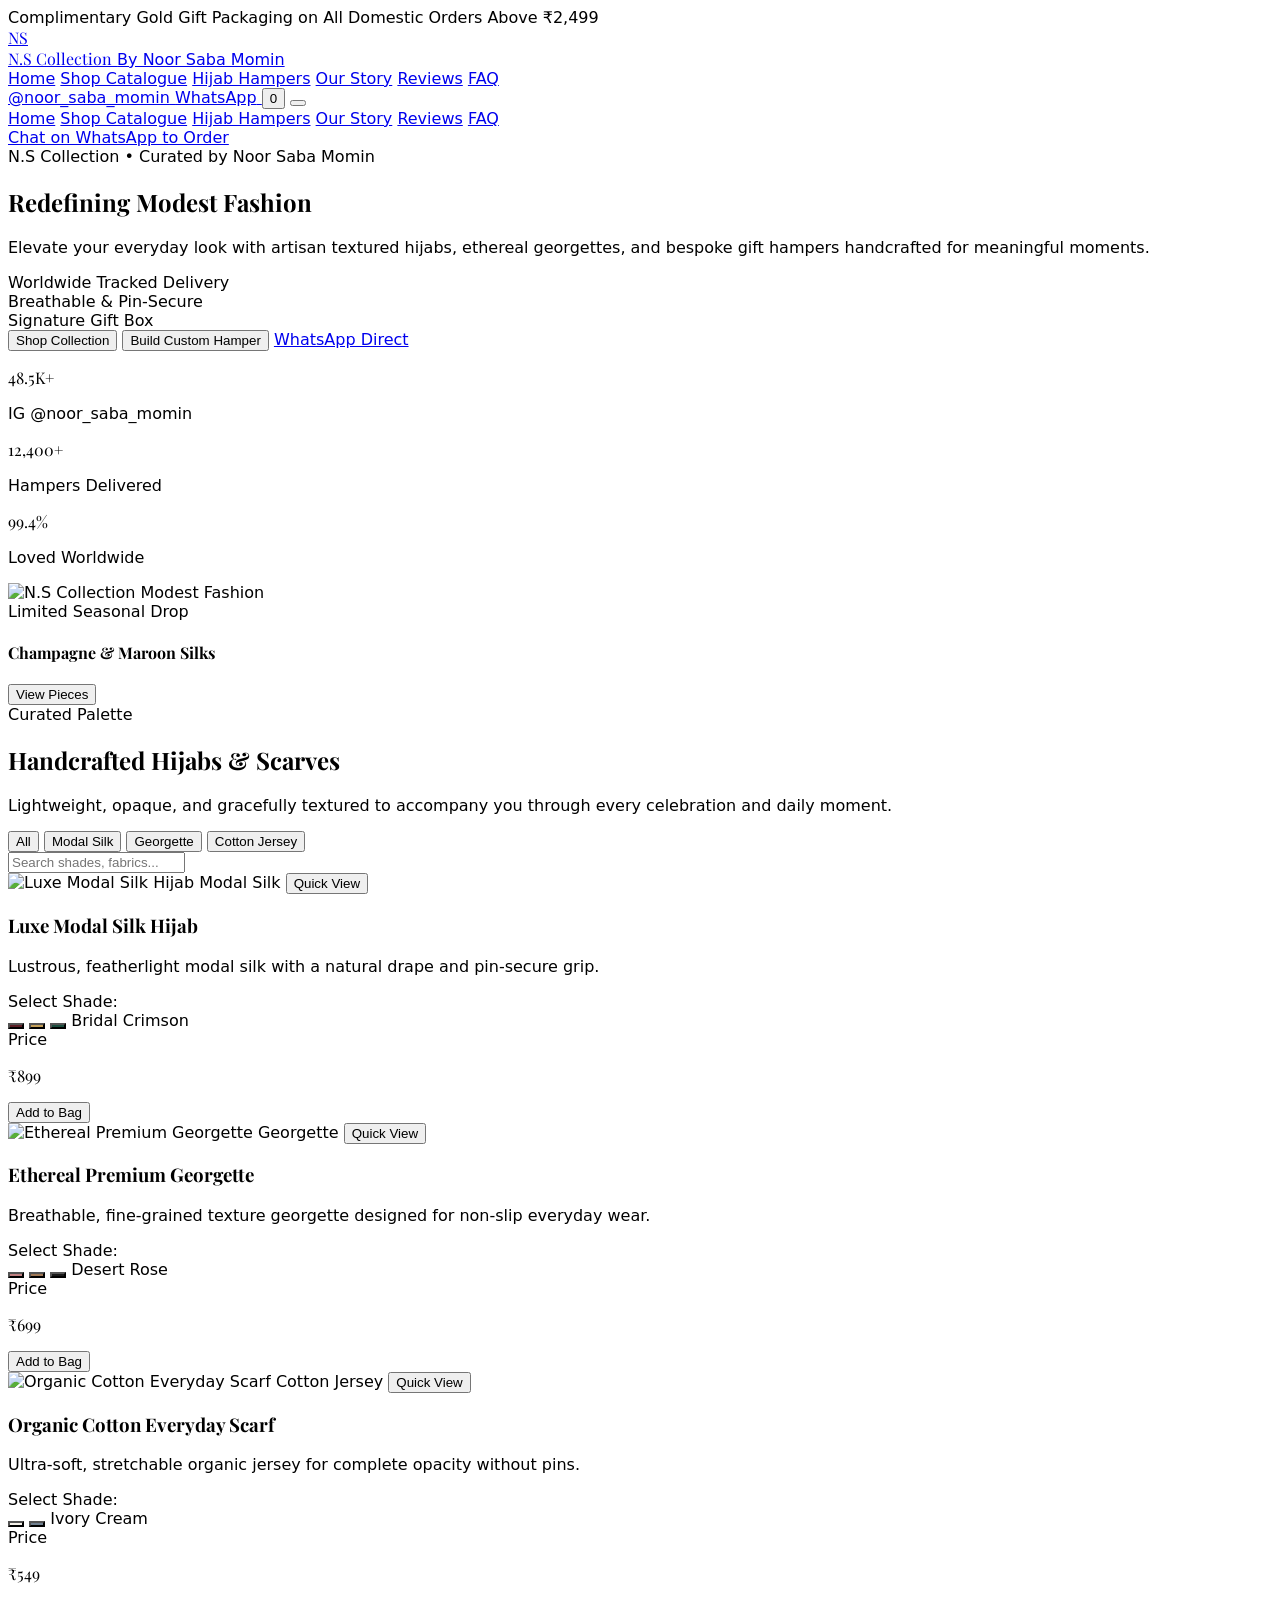
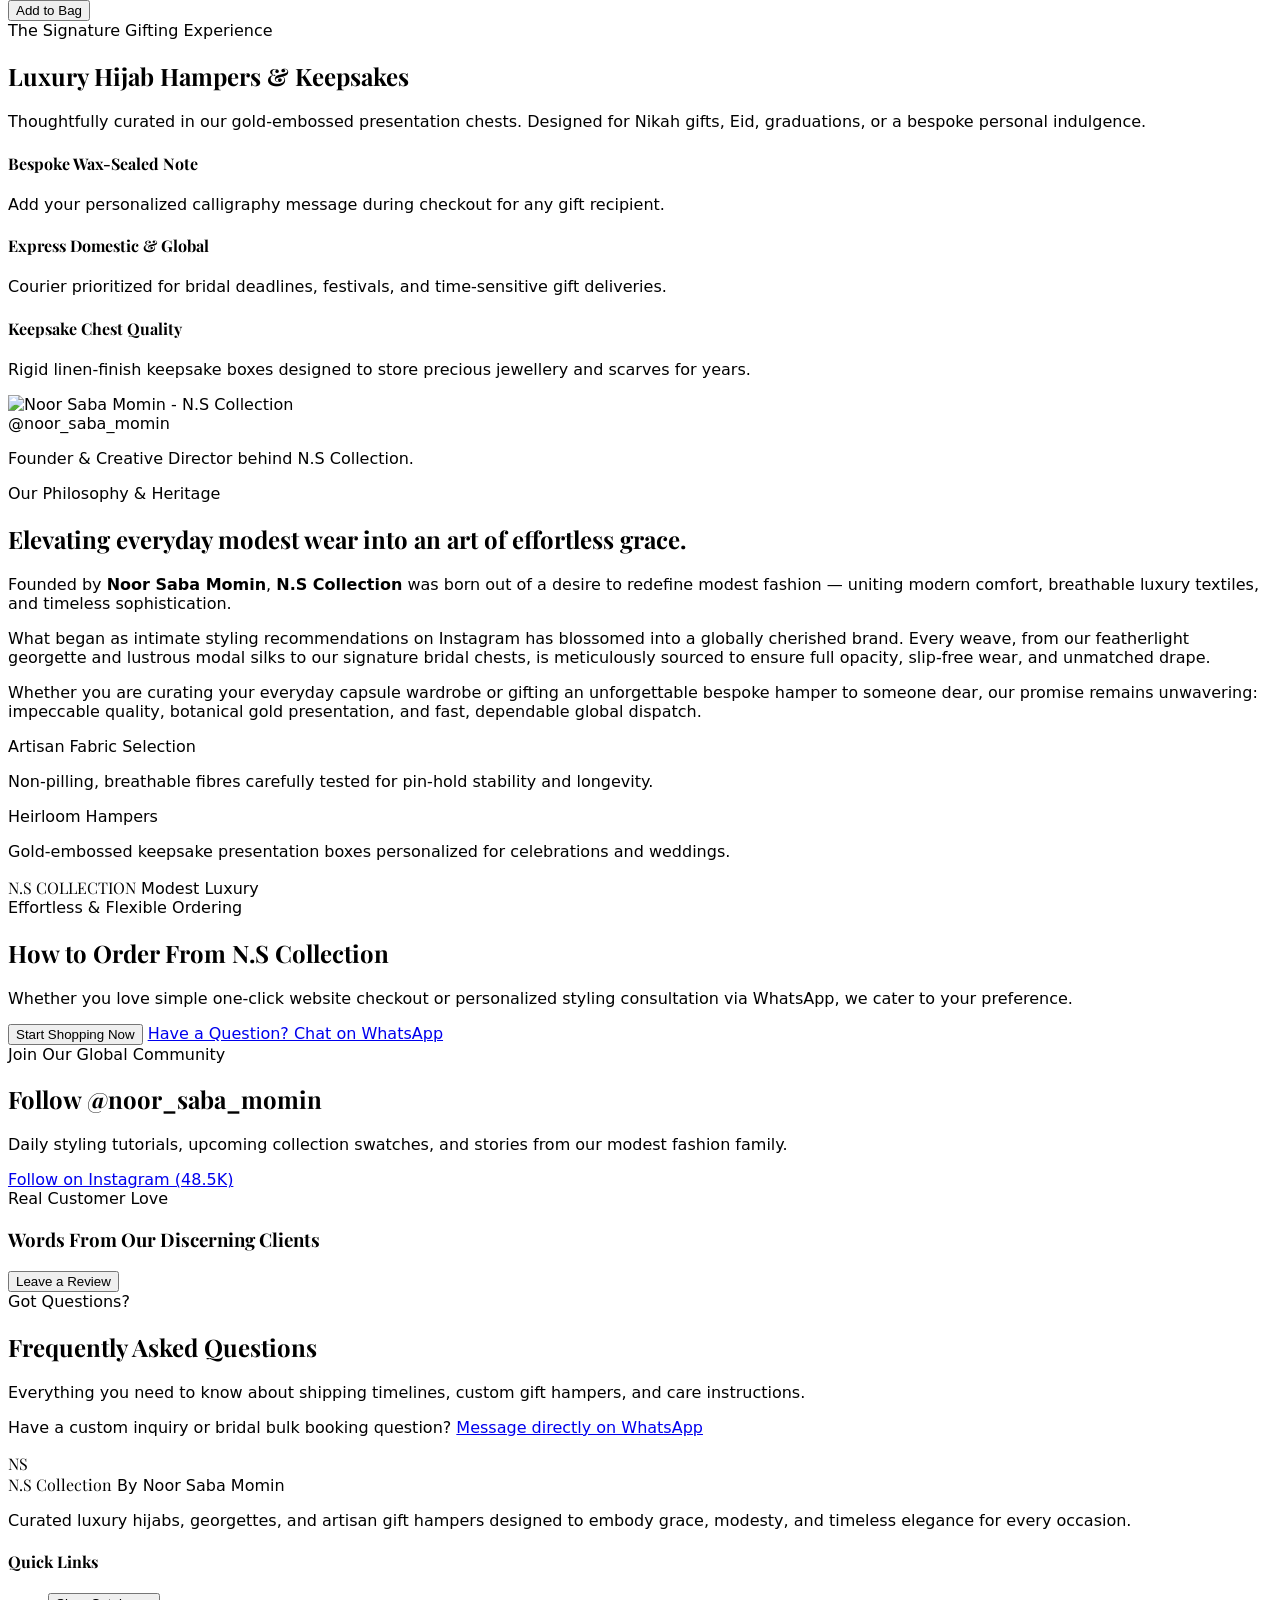
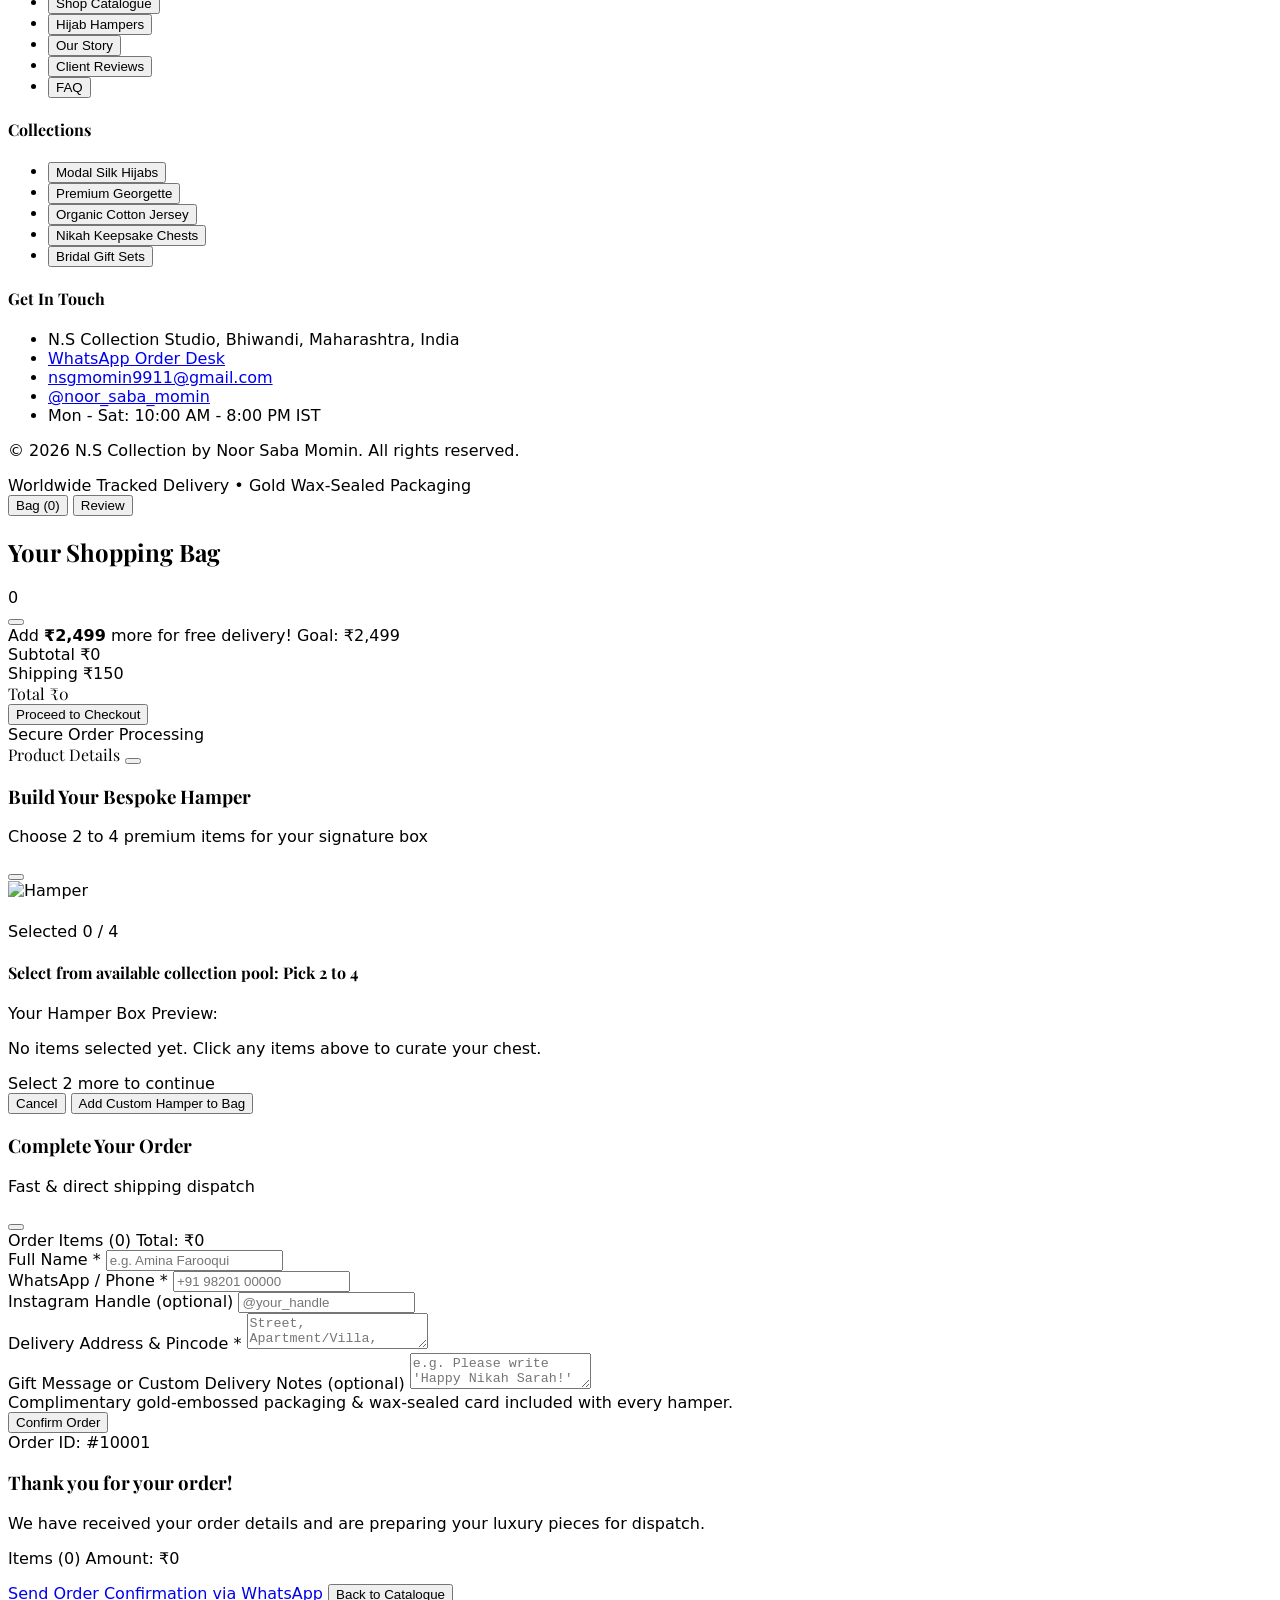
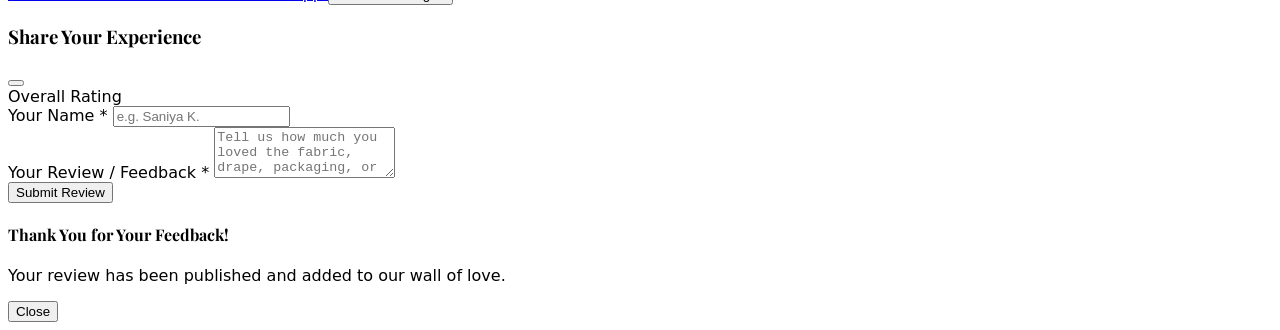
==== commit 7b6df749: "updated navbar" ====
--- a/index.html
+++ b/index.html
@@ -11,6 +11,25 @@
   <link rel="preconnect" href="https://fonts.gstatic.com" crossorigin>
   <link href="https://fonts.googleapis.com/css2?family=Playfair+Display:ital,wght@0,400..700;1,400..700&display=swap" rel="stylesheet">
   <link rel="stylesheet" href="style.css">
+  <script>
+  const currentPage = window.location.pathname.split("/").pop() || "index.html";
+
+  const activeClasses = [
+    "text-[#5C1D24]",
+    "font-semibold",
+    "border-b-2",
+    "border-[#C5A059]",
+    "pb-1"
+  ];
+
+  if (currentPage === "index.html") {
+    document.getElementById("nav-home")?.classList.add(...activeClasses);
+  }
+
+  if (currentPage === "catalogue.html") {
+    document.getElementById("nav-products")?.classList.add(...activeClasses);
+  }
+</script>
 </head>
 <body id="top" class="bg-[#FDFBF7] text-[#1E1E1E] antialiased flex flex-col min-h-screen">
 
@@ -39,13 +58,13 @@
       </a>
 
       <!-- Desktop Nav Links -->
-      <nav class="hidden lg:flex items-center space-x-4 xl:space-x-6 text-[12px] xl:text-[13px] font-medium text-[#1E1E1E]">
-        <button onclick="navigateToSection('section-shop')" class="relative py-1 text-zinc-700 hover:text-[#5C1D24] transition-colors cursor-pointer whitespace-nowrap">Shop Catalogue</button>
-        <button onclick="navigateToSection('section-hampers')" class="relative py-1 text-zinc-700 hover:text-[#5C1D24] transition-colors cursor-pointer whitespace-nowrap">Hijab Hampers</button>
-        <button onclick="navigateToSection('section-about')" class="relative py-1 text-zinc-700 hover:text-[#5C1D24] transition-colors cursor-pointer whitespace-nowrap">Our Story</button>
-        <button onclick="navigateToSection('section-how-to-order')" class="relative py-1 text-zinc-700 hover:text-[#5C1D24] transition-colors cursor-pointer whitespace-nowrap">How to Order</button>
-        <button onclick="navigateToSection('section-reviews')" class="relative py-1 text-zinc-700 hover:text-[#5C1D24] transition-colors cursor-pointer whitespace-nowrap">Reviews</button>
-        <button onclick="navigateToSection('section-faq')" class="relative py-1 text-zinc-700 hover:text-[#5C1D24] transition-colors cursor-pointer whitespace-nowrap">FAQ</button>
+      <nav class="hidden lg:flex items-center space-x-6 text-[13px] font-medium">
+        <a id="nav-home" href="index.html" class="nav-link relative py-1 text-zinc-700 hover:text-[#5C1D24] transition-colors">Home</a>
+        <a id="nav-products" href="catalogue.html" class="nav-link relative py-1 text-zinc-700 hover:text-[#5C1D24] transition-colors">Shop Catalogue</a>
+        <a href="index.html#section-hampers" class="nav-link relative py-1 text-zinc-700 hover:text-[#5C1D24] transition-colors">Hijab Hampers</a>
+        <a href="index.html#section-about" class="nav-link relative py-1 text-zinc-700 hover:text-[#5C1D24] transition-colors">Our Story</a>
+        <a href="index.html#section-reviews" class="nav-link relative py-1 text-zinc-700 hover:text-[#5C1D24] transition-colors">Reviews</a>
+        <a href="index.html#section-faq" class="nav-link relative py-1 text-zinc-700 hover:text-[#5C1D24] transition-colors">FAQ</a>
       </nav>
 
       <!-- Right CTA Actions -->
@@ -79,12 +98,12 @@
     <!-- Mobile Nav Drawer -->
     <div id="mobile-drawer" class="hidden lg:hidden bg-[#FDFBF7] border-b border-[#E8E1D5] px-4 pt-2 pb-5 space-y-2.5 shadow-lg">
       <div class="grid grid-cols-1 gap-1">
-        <button onclick="navigateToSection('section-shop'); toggleMobileMenu();" class="text-left px-3 py-2 rounded-md text-xs font-medium text-zinc-800 hover:bg-[#F3EDE2] hover:text-[#5C1D24] cursor-pointer">Shop Catalogue</button>
-        <button onclick="navigateToSection('section-hampers'); toggleMobileMenu();" class="text-left px-3 py-2 rounded-md text-xs font-medium text-zinc-800 hover:bg-[#F3EDE2] hover:text-[#5C1D24] cursor-pointer">Hijab Hampers</button>
-        <button onclick="navigateToSection('section-about'); toggleMobileMenu();" class="text-left px-3 py-2 rounded-md text-xs font-medium text-zinc-800 hover:bg-[#F3EDE2] hover:text-[#5C1D24] cursor-pointer">Our Story</button>
-        <button onclick="navigateToSection('section-how-to-order'); toggleMobileMenu();" class="text-left px-3 py-2 rounded-md text-xs font-medium text-zinc-800 hover:bg-[#F3EDE2] hover:text-[#5C1D24] cursor-pointer">How to Order</button>
-        <button onclick="navigateToSection('section-reviews'); toggleMobileMenu();" class="text-left px-3 py-2 rounded-md text-xs font-medium text-zinc-800 hover:bg-[#F3EDE2] hover:text-[#5C1D24] cursor-pointer">Reviews</button>
-        <button onclick="navigateToSection('section-faq'); toggleMobileMenu();" class="text-left px-3 py-2 rounded-md text-xs font-medium text-zinc-800 hover:bg-[#F3EDE2] hover:text-[#5C1D24] cursor-pointer">FAQ</button>
+        <a href="index.html" class="block px-3 py-2 rounded-md text-xs font-medium text-zinc-800 hover:bg-[#F3EDE2]">Home</a>
+        <a href="catalogue.html" class="block px-3 py-2 rounded-md text-xs font-medium text-zinc-800 hover:bg-[#F3EDE2]">Shop Catalogue</a>
+        <a href="index.html#section-hampers" class="block px-3 py-2 rounded-md text-xs font-medium text-zinc-800 hover:bg-[#F3EDE2]">Hijab Hampers</a>
+        <a href="index.html#section-about" class="block px-3 py-2 rounded-md text-xs font-medium text-zinc-800 hover:bg-[#F3EDE2]">Our Story</a>
+        <a href="index.html#section-reviews" class="block px-3 py-2 rounded-md text-xs font-medium text-zinc-800 hover:bg-[#F3EDE2]">Reviews</a>
+        <a href="index.html#section-faq" class="block px-3 py-2 rounded-md text-xs font-medium text-zinc-800 hover:bg-[#F3EDE2]">FAQ</a>
       </div>
 
       <div class="pt-2.5 border-t border-[#E8E1D5] flex flex-col gap-2">
